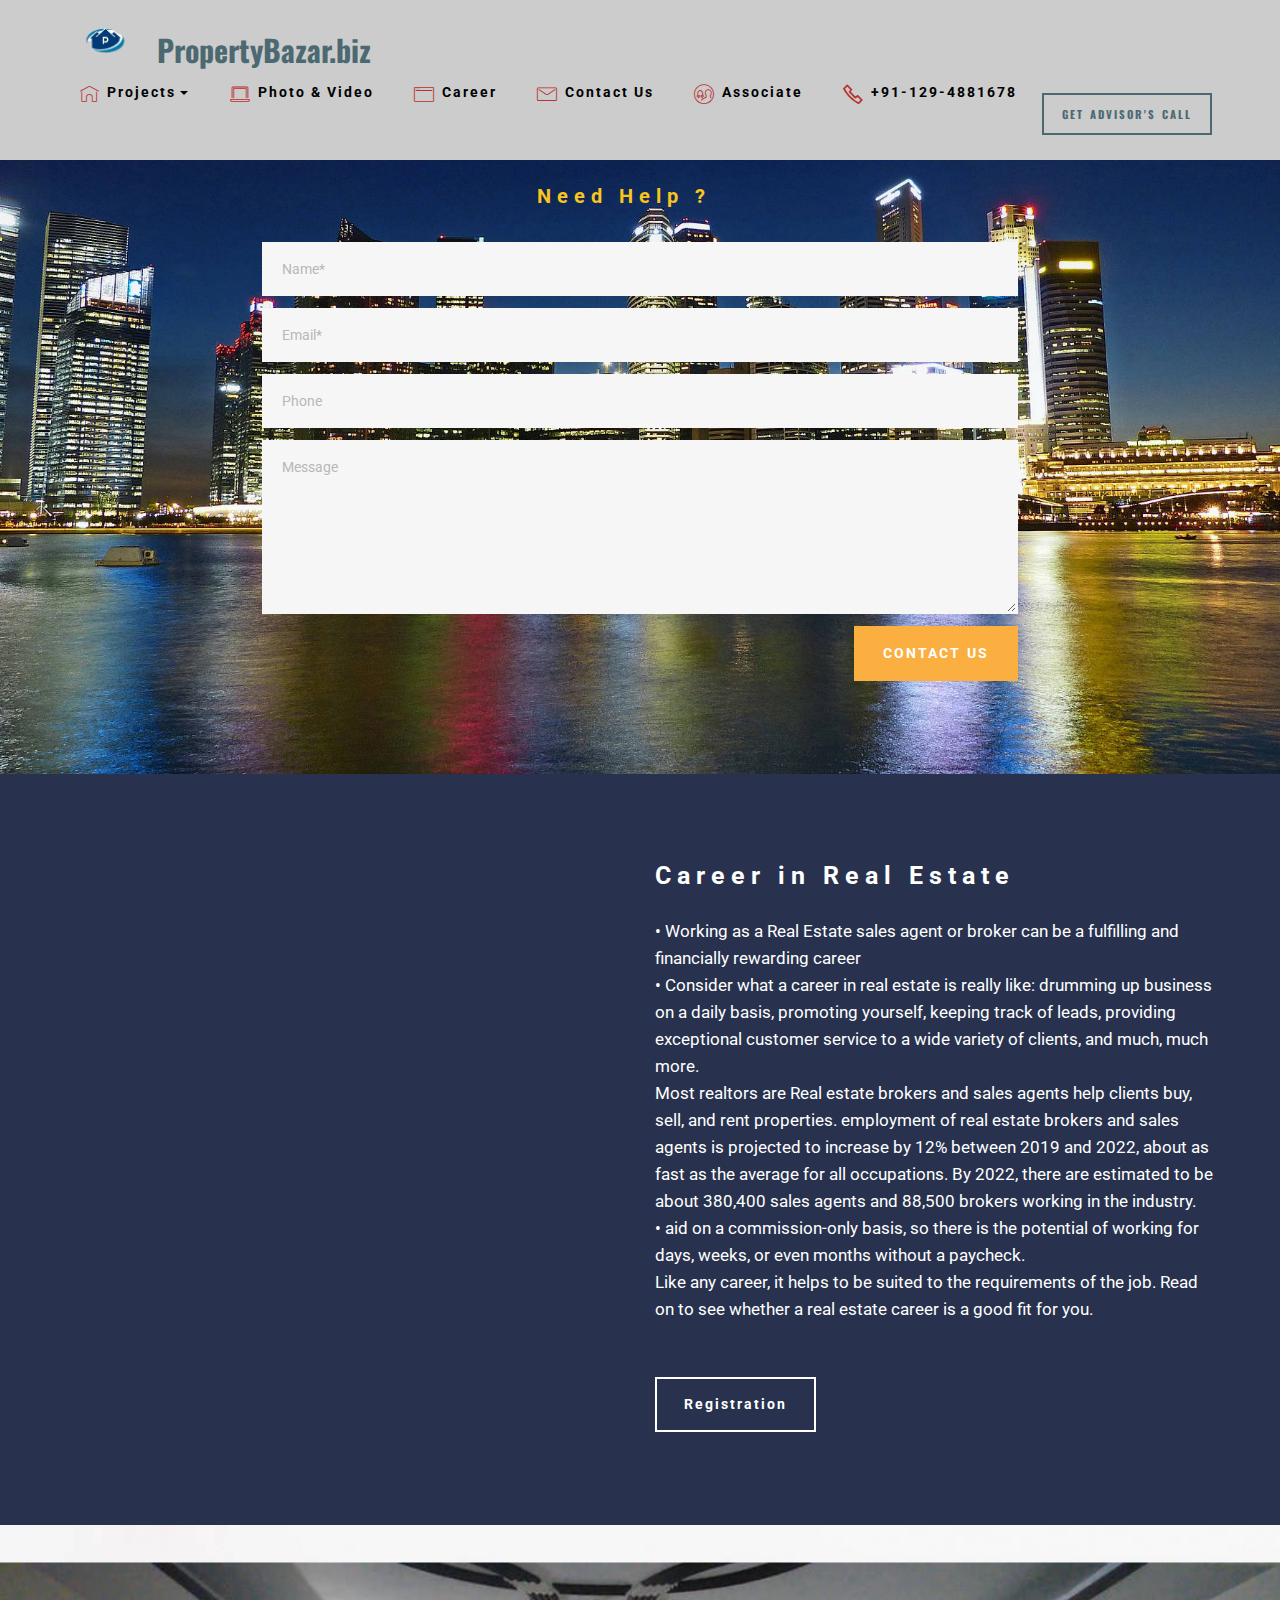
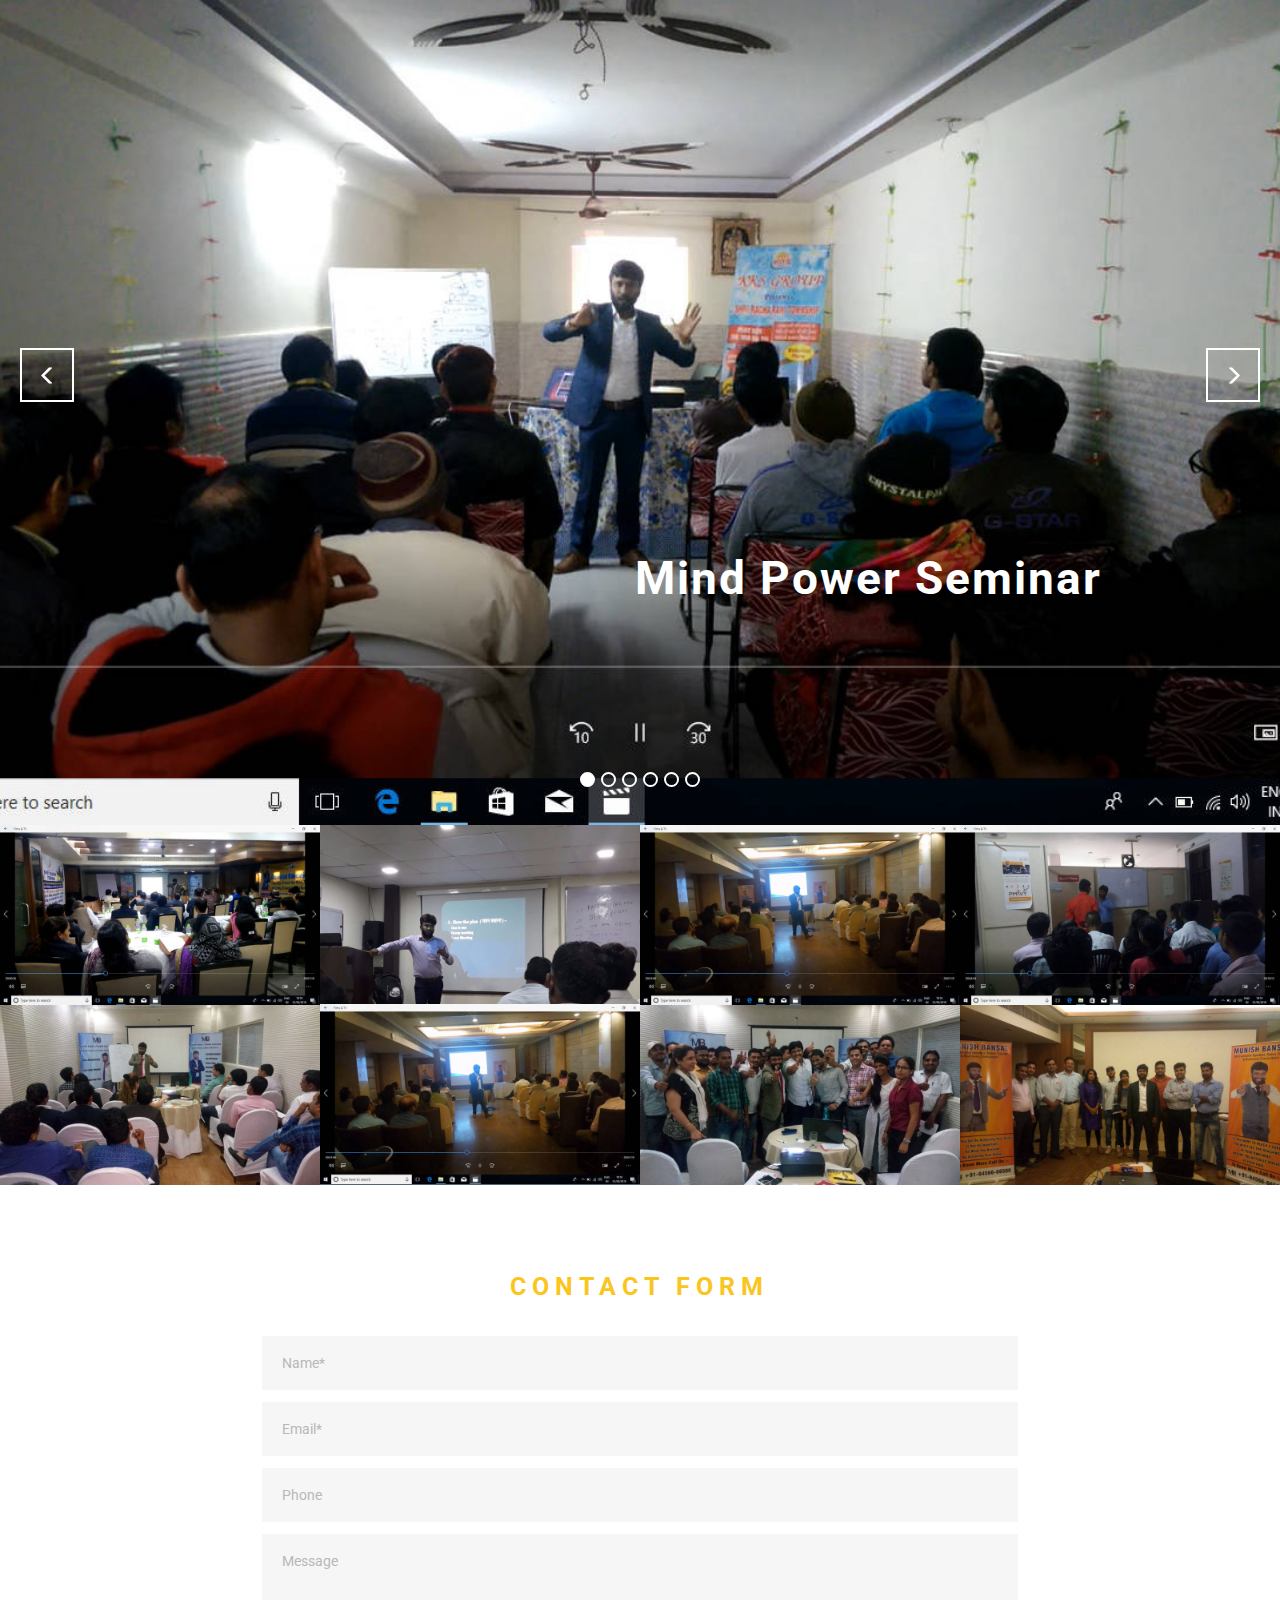
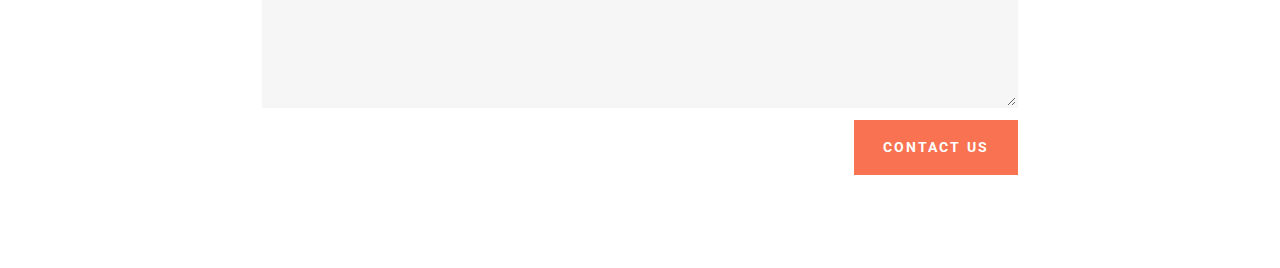
==== index.html @ c697def1 "create github pages" ====
<!DOCTYPE html>
<html >
<head>
  <!-- Site made with Mobirise Website Builder v4.9.3, https://mobirise.com -->
  <meta charset="UTF-8">
  <meta http-equiv="X-UA-Compatible" content="IE=edge">
  <meta name="generator" content="Mobirise v4.9.3, mobirise.com">
  <meta name="viewport" content="width=device-width, initial-scale=1, minimum-scale=1">
  <link rel="shortcut icon" href="assets/images/logo2-removebg-preview-163x86.png" type="image/x-icon">
  <meta name="description" content="">
  <title>Home</title>
  <link rel="stylesheet" href="assets/web/assets/mobirise-icons2/mobirise2.css">
  <link rel="stylesheet" href="assets/web/assets/mobirise-icons/mobirise-icons.css">
  <link rel="stylesheet" href="https://fonts.googleapis.com/css?family=Roboto:700,400&subset=cyrillic,latin,greek,vietnamese">
  <link rel="stylesheet" href="assets/soundcloud-plugin/style.css">
  <link rel="stylesheet" href="assets/bootstrap/css/bootstrap.min.css">
  <link rel="stylesheet" href="assets/dropdown-menu/style.css">
  <link rel="stylesheet" href="assets/mobirise/css/style.css">
  <link rel="stylesheet" href="assets/mobirise-gallery/style.css">
  <link rel="stylesheet" href="assets/mobirise-slider/style.css">
  <link rel="stylesheet" href="assets/mobirise/css/mbr-additional.css" type="text/css">
  
  
  
</head>
<body>
  <section id="dropdown-menu-2btn-2" data-rv-view="0">

    <nav class="navbar navbar-dropdown navbar-fixed-top">

        <div class="container">

            <div class="navbar-brand">
                <a href="index.html" class="navbar-logo"><img src="assets/images/logo2-removebg-preview-163x86.png" alt="Mobirise"></a>
                <a class="text-primary" href="index.html">PropertyBazar.biz</a>
            </div>

            <button class="navbar-toggler pull-xs-right hidden-md-up" type="button" data-toggle="collapse" data-target="#exCollapsingNavbar">
                <div class="hamburger-icon"></div>
            </button>

            <ul class="nav-dropdown collapse pull-xs-right navbar-toggleable-sm nav navbar-nav" id="exCollapsingNavbar"><li class="nav-item dropdown"><a class="nav-link link dropdown-toggle" data-toggle="dropdown-submenu" href="https://mobirise.com/" aria-expanded="false"><span class="mbri-home mbr-iconfont mbr-iconfont-btn" style="font-size: 19px; color: rgb(184, 49, 47);"></span>Projects</a><div class="dropdown-menu"><div class="dropdown"><a class="dropdown-item dropdown-toggle" href="https://mobirise.com/" data-toggle="dropdown-submenu" aria-expanded="false">Barsana</a><div class="dropdown-menu dropdown-submenu"><a class="dropdown-item" href="shriradharani.html"><span class="mbri-sun mbr-iconfont mbr-iconfont-btn" style="color: rgb(40, 50, 78);"></span>Shri Radha Rani Township, Barsana</a></div></div><div class="dropdown"><a class="dropdown-item dropdown-toggle" href="https://mobirise.com/" data-toggle="dropdown-submenu" aria-expanded="false">Noida</a><div class="dropdown-menu dropdown-submenu"><a class="dropdown-item" href="cyberthum.html"><span class="mbri-sun mbr-iconfont mbr-iconfont-btn"></span>Cyber Thum Noida</a></div></div><a class="dropdown-item" href="http://propertybazar.biz" aria-expanded="false">Gurugram</a><a class="dropdown-item" href="http://propertybazar.biz">Faridabad</a><a class="dropdown-item" href="http://propertybazar.biz">Greater Noida</a><a class="dropdown-item" href="http://propertybazar.biz">Yamuna Express Way</a></div></li><li class="nav-item"><a class="nav-link link" href="photovideo.html"><span class="mbri-laptop mbr-iconfont mbr-iconfont-btn" style="font-size: 20px; color: rgb(184, 49, 47);"></span>Photo &amp; Video</a></li><li class="nav-item"><a class="nav-link link" href="career.html"><span class="mbri-browse mbr-iconfont mbr-iconfont-btn" style="font-size: 20px; color: rgb(184, 49, 47);"></span>Career</a></li><li class="nav-item"><a class="nav-link link" href="contact.html"><span class="mbri-letter mbr-iconfont mbr-iconfont-btn" style="font-size: 20px; color: rgb(184, 49, 47);"></span>Contact Us</a></li><li class="nav-item"><a class="nav-link link" href="associate.html"><span class="mbri-users mbr-iconfont mbr-iconfont-btn" style="font-size: 20px; color: rgb(184, 49, 47);"></span>Associate</a></li><li class="nav-item"><a class="nav-link link" href="tel:+91-129-4881678"><span class="mobi-mbri mobi-mbri-phone mbr-iconfont mbr-iconfont-btn" style="font-size: 20px; color: rgb(184, 49, 47);"></span>+91-129-4881678</a></li><li class="nav-item"><a class="nav-link link" href="https://mobirise.com/"></a></li><li class="nav-item nav-btn"><a class="nav-link btn btn-primary-outline btn-primary" href="advisorcall.html">GET ADVISOR'S CALL</a></li></ul>

        </div>

    </nav>

</section>

<section class="engine"><a href="https://mobirise.info/g">how to build your own website for free</a></section><section class="mbr-section mbr-section--relative mbr-section--fixed-size mbr-background mbr-after-navbar" id="form1-0" data-rv-view="2" style="background-image: url(assets/images/mbr-1920x1079.jpg);">
    <div class="mbr-overlay" style="opacity: 0; background-color: rgb(40, 50, 78);"></div>
    <div class="mbr-section__container mbr-section__container--std-padding container" style="padding-top: 93px; padding-bottom: 93px;">
        <div class="row">
            <div class="col-sm-12">
                <div class="row">
                    <div class="col-sm-8 col-sm-offset-2" data-form-type="formoid">
                        <div class="mbr-header mbr-header--center mbr-header--std-padding">
                            <h2 class="mbr-header__text">&nbsp; &nbsp; &nbsp; &nbsp; &nbsp; &nbsp; &nbsp; &nbsp; &nbsp; &nbsp; &nbsp; &nbsp; &nbsp;Need Help ?</h2>
                        </div>
                        <div data-form-alert="true">
                            <div class="hide" data-form-alert-success="true">Thanks for filling out form!</div>
                        </div>
                        <form action="https://mobirise.com/" method="post" data-form-title="&amp;nbsp; &amp;nbsp; &amp;nbsp; &amp;nbsp; &amp;nbsp; &amp;nbsp; &amp;nbsp; &amp;nbsp; &amp;nbsp; &amp;nbsp; &amp;nbsp; &amp;nbsp; &amp;nbsp;Need Help ?">
                            <input type="hidden" value="ONRXd5Ai71FNR1B0/irXog2fCXaCa80ss2Cs2HQB4fxztJTORCZycMPJjZ5RffpHV3/RrDN9rwgVIMB3FbXHP7h3wY4lSE9ocF7rWNQvKTbdo/qRghzJ8PFpBx3kbPKw" data-form-email="true">
                            <div class="form-group">
                                <input type="text" class="form-control" name="name" required="" placeholder="Name*" data-form-field="Name">
                            </div>
                            <div class="form-group">
                                <input type="email" class="form-control" name="email" required="" placeholder="Email*" data-form-field="Email">
                            </div>
                            <div class="form-group">
                                <input type="tel" class="form-control" name="phone" placeholder="Phone" data-form-field="Phone">
                            </div>
                            <div class="form-group">
                                <textarea class="form-control" name="message" rows="7" placeholder="Message" data-form-field="Message"></textarea>
                            </div>
                            <div class="mbr-buttons mbr-buttons--right"><button type="submit" class="mbr-buttons__btn btn btn-lg btn-warning">CONTACT US</button></div>
                        </form>
                    </div>
                </div>
            </div>
        </div>
    </div>
</section>

<section class="mbr-section mbr-section--relative" id="msg-box4-o" data-rv-view="11" style="background-color: rgb(40, 50, 78);">
    
    <div class="mbr-section__container mbr-section__container--isolated container" style="padding-top: 93px; padding-bottom: 93px;">
        <div class="row">
            <div class="mbr-box mbr-box--fixed mbr-box--adapted">
                <div class="mbr-box__magnet mbr-box__magnet--top-right mbr-section__left col-sm-6 image-size" style="width: 50%;">
                    <figure class="mbr-figure mbr-figure--adapted mbr-figure--caption-inside-bottom mbr-figure--full-width"><iframe class="mbr-embedded-video" src="https://www.youtube.com/embed/lX0u5wd9aPk?rel=0&amp;amp;showinfo=0&amp;autoplay=0&amp;loop=0" width="1280" height="720" frameborder="0" allowfullscreen></iframe></figure>
                </div>
                <div class="mbr-box__magnet mbr-class-mbr-box__magnet--center-left col-sm-6 content-size mbr-section__right">
                    <div class="mbr-section__container mbr-section__container--middle">
                        <div class="mbr-header mbr-header--auto-align mbr-header--wysiwyg">
                            <h3 class="mbr-header__text">Career in Real Estate</h3>
                            
                        </div>
                    </div>
                    <div class="mbr-section__container mbr-section__container--middle">
                        <div class="mbr-article mbr-article--auto-align mbr-article--wysiwyg">•	Working as a Real Estate sales agent or broker can be a fulfilling and financially rewarding career<div>•	Consider what a career in real estate is really like: drumming up business on a daily basis, promoting yourself, keeping track of leads, providing exceptional customer service to a wide variety of clients, and much, much more.
</div><div>Most realtors are Real estate brokers and sales agents help clients buy, sell, and rent properties. employment of real estate brokers and sales agents is projected to increase by 12% between 2019 and 2022, about as fast as the average for all occupations. By 2022, there are estimated to be about 380,400 sales agents and 88,500 brokers working in the industry.
</div><div>•	aid on a commission-only basis, so there is the potential of working for days, weeks, or even months without a paycheck.
</div><div>
</div><div>Like any career, it helps to be suited to the requirements of the job. Read on to see whether a real estate career is a good fit for you.
</div><div><br></div></div>
                    </div>
                    <div class="mbr-section__container">
                        <div class="mbr-buttons mbr-buttons--auto-align btn-inverse"><a class="mbr-buttons__btn btn btn-lg btn-default" href="associate.html">Registration</a></div>
                    </div>
                </div>
                
            </div>
        </div>
    </div>
</section>

<section class="mbr-slider mbr-section mbr-section--no-padding carousel slide" data-ride="carousel" data-wrap="true" data-interval="5000" id="slider-q" data-rv-view="14" style="background-color: rgb(255, 255, 255);">
    <div class="mbr-section__container">
        <div>
            <ol class="carousel-indicators">
                <li data-app-prevent-settings="" data-target="#slider-q" data-slide-to="0" class="active"></li><li data-app-prevent-settings="" data-target="#slider-q" data-slide-to="1"></li><li data-app-prevent-settings="" data-target="#slider-q" data-slide-to="2"></li><li data-app-prevent-settings="" data-target="#slider-q" data-slide-to="3"></li><li data-app-prevent-settings="" data-target="#slider-q" class="" data-slide-to="4"></li><li data-app-prevent-settings="" data-target="#slider-q" data-slide-to="5"></li>
            </ol>
            <div class="carousel-inner" role="listbox">
                <div class="mbr-box mbr-section mbr-section--relative mbr-section--fixed-size mbr-section--bg-adapted item dark center mbr-section--full-height active" style="background-image: url(assets/images/2-1366x768.jpg);">
                    <div class="mbr-box__magnet mbr-box__magnet--center-right mbr-box__magnet--sm-padding">
                                            
                        <div class=" container">
                            
                            <div class="row">
                                <div class=" col-md-6 col-md-offset-5">  

                                <div class="mbr-hero">
                                    <h1 class="mbr-hero__text"><br><br><br><br><br><br><br><br><br>&nbsp; &nbsp; &nbsp;Mind Power Seminar</h1>

                                    
                                </div>
                                
                                </div>
                            </div>
                        </div>
                    </div>
                </div><div class="mbr-box mbr-section mbr-section--relative mbr-section--fixed-size mbr-section--bg-adapted item dark center mbr-section--full-height" style="background-image: url(assets/images/5-1366x768.jpg);">
                    <div class="mbr-box__magnet mbr-box__magnet--center-left mbr-box__magnet--sm-padding">
                                            
                        <div class=" container">
                            
                            <div class="row">
                                <div class=" col-md-offset-1 col-md-6">  

                                <div class="mbr-hero">
                                    <h1 class="mbr-hero__text">Investor Seminar</h1>

                                    
                                </div>
                                
                                </div>
                            </div>
                        </div>
                    </div>
                </div><div class="mbr-box mbr-section mbr-section--relative mbr-section--fixed-size mbr-section--bg-adapted item dark center mbr-section--full-height" style="background-image: url(assets/images/9-1366x768.jpg);">
                    <div class="mbr-box__magnet mbr-box__magnet--center-center mbr-box__magnet--sm-padding">
                                            
                        <div class=" container">
                            
                            <div class="row">
                                <div class=" col-md-8 col-md-offset-2">  

                                <div class="mbr-hero">
                                    <h1 class="mbr-hero__text">Career Counselling</h1>

                                    
                                </div>
                                
                                </div>
                            </div>
                        </div>
                    </div>
                </div><div class="mbr-box mbr-section mbr-section--relative mbr-section--fixed-size mbr-section--bg-adapted item dark center mbr-section--full-height" style="background-image: url(assets/images/10-1366x768.jpg);">
                    <div class="mbr-box__magnet mbr-box__magnet--center-center mbr-box__magnet--sm-padding">
                                            
                        <div class=" container">
                            
                            <div class="row">
                                <div class=" col-md-8 col-md-offset-2">  

                                <div class="mbr-hero">
                                    <h1 class="mbr-hero__text"><br><br><br><br><br><br><br><br><br>Real Estate Sales Seminar</h1>

                                    
                                </div>
                                
                                </div>
                            </div>
                        </div>
                    </div>
                </div><div class="mbr-box mbr-section mbr-section--relative mbr-section--fixed-size mbr-section--bg-adapted item dark center mbr-section--full-height" style="background-image: url(assets/images/12-1366x768.jpg);">
                    <div class="mbr-box__magnet mbr-box__magnet--center-right mbr-box__magnet--sm-padding">
                                            
                        <div class=" container">
                            
                            <div class="row">
                                <div class=" col-md-6 col-md-offset-5">  

                                <div class="mbr-hero">
                                    <h1 class="mbr-hero__text"><br><br><br><br><br><br><br><br><br>&nbsp; &nbsp; &nbsp;Sales &nbsp;Seminar</h1>

                                    
                                </div>
                                
                                </div>
                            </div>
                        </div>
                    </div>
                </div><div class="mbr-box mbr-section mbr-section--relative mbr-section--fixed-size mbr-section--bg-adapted item dark center mbr-section--full-height" style="background-image: url(assets/images/img-20180829-172709-2000x1125.jpg);">
                    <div class="mbr-box__magnet mbr-box__magnet--center-right mbr-box__magnet--sm-padding">
                                            
                        <div class=" container">
                            
                            <div class="row">
                                <div class=" col-md-6 col-md-offset-5">  

                                <div class="mbr-hero">
                                    <h1 class="mbr-hero__text"><br><br><br><br><br><br><br><br><br>&nbsp; &nbsp; &nbsp;Sales &nbsp;Technique</h1>

                                    
                                </div>
                                
                                </div>
                            </div>
                        </div>
                    </div>
                </div>
            </div>
            
            <a data-app-prevent-settings="" class="left carousel-control" role="button" data-slide="prev" href="#slider-q">
                <span class="glyphicon glyphicon-menu-left" aria-hidden="true"></span>
                <span class="sr-only">Previous</span>
            </a>
            <a data-app-prevent-settings="" class="right carousel-control" role="button" data-slide="next" href="#slider-q">
                <span class="glyphicon glyphicon-menu-right" aria-hidden="true"></span>
                <span class="sr-only">Next</span>
            </a>
        </div>
    </div>
</section>

<section class="mbr-gallery mbr-section mbr-section--no-padding" id="gallery1-r" data-rv-view="35" style="background-color: rgb(76, 105, 114);">
    <!-- Gallery -->
    <div class=" mbr-gallery-layout-default">
        <div>
            <div class="row mbr-gallery-row no-gutter">

                <div class="col-lg-3 col-md-4 col-sm-6 col-xs-12 mbr-gallery-item">

                     

                    <a href="#lb-gallery1-r" data-slide-to="0" data-toggle="modal">
                        <img src="assets/images/5-1366x768-800x450.jpg" alt="" title="">
                        <span class="icon glyphicon glyphicon-zoom-in"></span>
                    </a>
                </div><div class="col-lg-3 col-md-4 col-sm-6 col-xs-12 mbr-gallery-item">

                     

                    <a href="#lb-gallery1-r" data-slide-to="1" data-toggle="modal">
                        <img src="assets/images/20180809-194655-2000x1500-800x448.jpeg" alt="" title="">
                        <span class="icon glyphicon glyphicon-zoom-in"></span>
                    </a>
                </div><div class="col-lg-3 col-md-4 col-sm-6 col-xs-12 mbr-gallery-item">

                     

                    <a href="#lb-gallery1-r" data-slide-to="2" data-toggle="modal">
                        <img src="assets/images/10-1366x768-800x450.jpg" alt="" title="">
                        <span class="icon glyphicon glyphicon-zoom-in"></span>
                    </a>
                </div><div class="col-lg-3 col-md-4 col-sm-6 col-xs-12 mbr-gallery-item">

                     

                    <a href="#lb-gallery1-r" data-slide-to="3" data-toggle="modal">
                        <img src="assets/images/89-1366x768-800x450.jpg" alt="" title="">
                        <span class="icon glyphicon glyphicon-zoom-in"></span>
                    </a>
                </div><div class="col-lg-3 col-md-4 col-sm-6 col-xs-12 mbr-gallery-item">

                     

                    <a href="#lb-gallery1-r" data-slide-to="4" data-toggle="modal">
                        <img src="assets/images/10-1366x768-800x450.jpg" alt="" title="">
                        <span class="icon glyphicon glyphicon-zoom-in"></span>
                    </a>
                </div><div class="col-lg-3 col-md-4 col-sm-6 col-xs-12 mbr-gallery-item">

                     

                    <a href="#lb-gallery1-r" data-slide-to="5" data-toggle="modal">
                        <img src="assets/images/img-20180829-193106-2000x1125-800x450.jpg" alt="" title="">
                        <span class="icon glyphicon glyphicon-zoom-in"></span>
                    </a>
                </div><div class="col-lg-3 col-md-4 col-sm-6 col-xs-12 mbr-gallery-item">

                     

                    <a href="#lb-gallery1-r" data-slide-to="6" data-toggle="modal">
                        <img src="assets/images/img-20180829-203110-2000x1125-800x450.jpg" alt="" title="">
                        <span class="icon glyphicon glyphicon-zoom-in"></span>
                    </a>
                </div><div class="col-lg-3 col-md-4 col-sm-6 col-xs-12 mbr-gallery-item">

                     

                    <a href="#lb-gallery1-r" data-slide-to="7" data-toggle="modal">
                        <img src="assets/images/img-20180801-205032-2000x1125-800x450.jpg" alt="" title="">
                        <span class="icon glyphicon glyphicon-zoom-in"></span>
                    </a>
                </div>
            </div>
        </div>
        <div class="clearfix"></div>
    </div>

    <!-- Lightbox -->
    <div data-app-prevent-settings="" class="mbr-slider modal fade carousel slide" tabindex="-1" data-keyboard="true" data-interval="false" id="lb-gallery1-r">
        <div class="modal-dialog">
            <div class="modal-content">
                <div class="modal-body">
                    <ol class="carousel-indicators">
                        <li data-app-prevent-settings="" data-target="#lb-gallery1-r" data-slide-to="0"></li><li data-app-prevent-settings="" data-target="#lb-gallery1-r" data-slide-to="1"></li><li data-app-prevent-settings="" data-target="#lb-gallery1-r" data-slide-to="2"></li><li data-app-prevent-settings="" data-target="#lb-gallery1-r" data-slide-to="3"></li><li data-app-prevent-settings="" data-target="#lb-gallery1-r" data-slide-to="4"></li><li data-app-prevent-settings="" data-target="#lb-gallery1-r" class=" active" data-slide-to="5"></li><li data-app-prevent-settings="" data-target="#lb-gallery1-r" data-slide-to="6"></li><li data-app-prevent-settings="" data-target="#lb-gallery1-r" data-slide-to="7"></li>
                    </ol>
                    <div class="carousel-inner">
                        <div class="item">
                            <img src="assets/images/5-1366x768.jpg" alt="" title="">
                        </div><div class="item">
                            <img src="assets/images/20180809-194655-2000x1500.jpeg" alt="" title="">
                        </div><div class="item">
                            <img src="assets/images/10-1366x768.jpg" alt="" title="">
                        </div><div class="item">
                            <img src="assets/images/89-1366x768.jpg" alt="" title="">
                        </div><div class="item">
                            <img src="assets/images/10-1366x768.jpg" alt="" title="">
                        </div><div class="item active">
                            <img src="assets/images/img-20180829-193106-2000x1125.jpg" alt="" title="">
                        </div><div class="item">
                            <img src="assets/images/img-20180829-203110-2000x1125.jpg" alt="" title="">
                        </div><div class="item">
                            <img src="assets/images/img-20180801-205032-2000x1125.jpg" alt="" title="">
                        </div>
                    </div>
                    <a class="left carousel-control" role="button" data-slide="prev" href="#lb-gallery1-r">
                        <span class="glyphicon glyphicon-menu-left" aria-hidden="true"></span>
                        <span class="sr-only">Previous</span>
                    </a>
                    <a class="right carousel-control" role="button" data-slide="next" href="#lb-gallery1-r">
                        <span class="glyphicon glyphicon-menu-right" aria-hidden="true"></span>
                        <span class="sr-only">Next</span>
                    </a>

                    <a class="close" href="#" role="button" data-dismiss="modal">
                        <span class="glyphicon glyphicon-remove" aria-hidden="true"></span>
                        <span class="sr-only">Close</span>
                    </a>
                </div>
            </div>
        </div>
    </div>
</section>

<section class="mbr-section mbr-section--relative mbr-section--fixed-size mbr-parallax-background" id="form1-t" data-rv-view="70" style="background-image: url(assets/images/mbr-1-1920x1280.jpg);">
    
    <div class="mbr-section__container mbr-section__container--std-padding container" style="padding-top: 93px; padding-bottom: 93px;">
        <div class="row">
            <div class="col-sm-12">
                <div class="row">
                    <div class="col-sm-8 col-sm-offset-2" data-form-type="formoid">
                        <div class="mbr-header mbr-header--center mbr-header--std-padding">
                            <h2 class="mbr-header__text">CONTACT FORM</h2>
                        </div>
                        <div data-form-alert="true">
                            <div class="hide" data-form-alert-success="true">Thanks for filling out form!</div>
                        </div>
                        <form action="https://mobirise.com/" method="post" data-form-title="CONTACT FORM">
                            <input type="hidden" value="QSBTypxPuzn4u8Z0MXX0nZnZS7AqAltD04Vmh3+7r55AiGhINEjna6Wcy+zicg1Fv0C0qXpAjaWcHlj2TwAmKTvrUnPrr9GeSkFNgJFMIIbUz5vrbWmclb4WSVLcC5/p" data-form-email="true">
                            <div class="form-group">
                                <input type="text" class="form-control" name="name" required="" placeholder="Name*" data-form-field="Name">
                            </div>
                            <div class="form-group">
                                <input type="email" class="form-control" name="email" required="" placeholder="Email*" data-form-field="Email">
                            </div>
                            <div class="form-group">
                                <input type="tel" class="form-control" name="phone" placeholder="Phone" data-form-field="Phone">
                            </div>
                            <div class="form-group">
                                <textarea class="form-control" name="message" rows="7" placeholder="Message" data-form-field="Message"></textarea>
                            </div>
                            <div class="mbr-buttons mbr-buttons--right"><button type="submit" class="mbr-buttons__btn btn btn-lg btn-danger">CONTACT US</button></div>
                        </form>
                    </div>
                </div>
            </div>
        </div>
    </div>
</section>


  <script src="assets/web/assets/jquery/jquery.min.js"></script>
  <script src="assets/bootstrap/js/bootstrap.min.js"></script>
  <script src="assets/smooth-scroll/smooth-scroll.js"></script>
  <script src="assets/bootstrap-carousel-swipe/bootstrap-carousel-swipe.js"></script>
  <script src="assets/masonry/masonry.pkgd.min.js"></script>
  <script src="assets/imagesloaded/imagesloaded.pkgd.min.js"></script>
  <script src="assets/jarallax/jarallax.js"></script>
  <!--[if lte IE 9]>
    <script src="assets/jquery-placeholder/jquery.placeholder.min.js"></script>
  <![endif]-->
  <script src="assets/dropdown-menu/script.js"></script>
  <script src="assets/mobirise/js/script.js"></script>
  <script src="assets/mobirise-gallery/script.js"></script>
  <script src="assets/formoid/formoid.min.js"></script>
  
  
</body>
</html>
---- assets/web/assets/mobirise-icons2/mobirise2.css ----
@font-face {
  font-family: 'Moririse2';
  src:  url('mobirise2.eot?f2bix4');
  src:  url('mobirise2.eot?f2bix4#iefix') format('embedded-opentype'),
    url('mobirise2.ttf?f2bix4') format('truetype'),
    url('mobirise2.woff?f2bix4') format('woff'),
    url('mobirise2.svg?f2bix4#mobirise2') format('svg');
  font-weight: normal;
  font-style: normal;
}

[class^="mobi-"], [class*=" mobi-"] {
  /* use !important to prevent issues with browser extensions that change fonts */
  font-family: 'Moririse2' !important;
  speak: none;
  font-style: normal;
  font-weight: normal;
  font-variant: normal;
  text-transform: none;
  line-height: 1;

  /* Better Font Rendering =========== */
  -webkit-font-smoothing: antialiased;
  -moz-osx-font-smoothing: grayscale;
}

.mobi-mbri-add-submenu:before {
  content: "\e900";
}
.mobi-mbri-alert:before {
  content: "\e901";
}
.mobi-mbri-align-center:before {
  content: "\e902";
}
.mobi-mbri-align-justify:before {
  content: "\e903";
}
.mobi-mbri-align-left:before {
  content: "\e904";
}
.mobi-mbri-align-right:before {
  content: "\e905";
}
.mobi-mbri-android:before {
  content: "\e906";
}
.mobi-mbri-apple:before {
  content: "\e907";
}
.mobi-mbri-arrow-down:before {
  content: "\e908";
}
.mobi-mbri-arrow-next:before {
  content: "\e909";
}
.mobi-mbri-arrow-prev:before {
  content: "\e90a";
}
.mobi-mbri-arrow-up:before {
  content: "\e90b";
}
.mobi-mbri-bold:before {
  content: "\e90c";
}
.mobi-mbri-bookmark:before {
  content: "\e90d";
}
.mobi-mbri-bootstrap:before {
  content: "\e90e";
}
.mobi-mbri-briefcase:before {
  content: "\e90f";
}
.mobi-mbri-browse:before {
  content: "\e910";
}
.mobi-mbri-bulleted-list:before {
  content: "\e911";
}
.mobi-mbri-calendar:before {
  content: "\e912";
}
.mobi-mbri-camera:before {
  content: "\e913";
}
.mobi-mbri-cart-add:before {
  content: "\e914";
}
.mobi-mbri-cart-full:before {
  content: "\e915";
}
.mobi-mbri-cash:before {
  content: "\e916";
}
.mobi-mbri-change-style:before {
  content: "\e917";
}
.mobi-mbri-chat:before {
  content: "\e918";
}
.mobi-mbri-clock:before {
  content: "\e919";
}
.mobi-mbri-close:before {
  content: "\e91a";
}
.mobi-mbri-cloud:before {
  content: "\e91b";
}
.mobi-mbri-code:before {
  content: "\e91c";
}
.mobi-mbri-contact-form:before {
  content: "\e91d";
}
.mobi-mbri-credit-card:before {
  content: "\e91e";
}
.mobi-mbri-cursor-click:before {
  content: "\e91f";
}
.mobi-mbri-cust-feedback:before {
  content: "\e920";
}
.mobi-mbri-database:before {
  content: "\e921";
}
.mobi-mbri-delivery:before {
  content: "\e922";
}
.mobi-mbri-desktop:before {
  content: "\e923";
}
.mobi-mbri-devices:before {
  content: "\e924";
}
.mobi-mbri-down:before {
  content: "\e925";
}
.mobi-mbri-download-2:before {
  content: "\e926";
}
.mobi-mbri-download:before {
  content: "\e927";
}
.mobi-mbri-drag-n-drop-2:before {
  content: "\e928";
}
.mobi-mbri-drag-n-drop:before {
  content: "\e929";
}
.mobi-mbri-edit-2:before {
  content: "\e92a";
}
.mobi-mbri-edit:before {
  content: "\e92b";
}
.mobi-mbri-error:before {
  content: "\e92c";
}
.mobi-mbri-extension:before {
  content: "\e92d";
}
.mobi-mbri-features:before {
  content: "\e92e";
}
.mobi-mbri-file:before {
  content: "\e92f";
}
.mobi-mbri-flag:before {
  content: "\e930";
}
.mobi-mbri-folder:before {
  content: "\e931";
}
.mobi-mbri-gift:before {
  content: "\e932";
}
.mobi-mbri-github:before {
  content: "\e933";
}
.mobi-mbri-globe-2:before {
  content: "\e934";
}
.mobi-mbri-globe:before {
  content: "\e935";
}
.mobi-mbri-growing-chart:before {
  content: "\e936";
}
.mobi-mbri-hearth:before {
  content: "\e937";
}
.mobi-mbri-help:before {
  content: "\e938";
}
.mobi-mbri-home:before {
  content: "\e939";
}
.mobi-mbri-hot-cup:before {
  content: "\e93a";
}
.mobi-mbri-idea:before {
  content: "\e93b";
}
.mobi-mbri-image-gallery:before {
  content: "\e93c";
}
.mobi-mbri-image-slider:before {
  content: "\e93d";
}
.mobi-mbri-info:before {
  content: "\e93e";
}
.mobi-mbri-italic:before {
  content: "\e93f";
}
.mobi-mbri-key:before {
  content: "\e940";
}
.mobi-mbri-laptop:before {
  content: "\e941";
}
.mobi-mbri-layers:before {
  content: "\e942";
}
.mobi-mbri-left-right:before {
  content: "\e943";
}
.mobi-mbri-left:before {
  content: "\e944";
}
.mobi-mbri-letter:before {
  content: "\e945";
}
.mobi-mbri-like:before {
  content: "\e946";
}
.mobi-mbri-link:before {
  content: "\e947";
}
.mobi-mbri-lock:before {
  content: "\e948";
}
.mobi-mbri-login:before {
  content: "\e949";
}
.mobi-mbri-logout:before {
  content: "\e94a";
}
.mobi-mbri-magic-stick:before {
  content: "\e94b";
}
.mobi-mbri-map-pin:before {
  content: "\e94c";
}
.mobi-mbri-menu:before {
  content: "\e94d";
}
.mobi-mbri-mobile-2:before {
  content: "\e94e";
}
.mobi-mbri-mobile-horizontal:before {
  content: "\e94f";
}
.mobi-mbri-mobile:before {
  content: "\e950";
}
.mobi-mbri-mobirise:before {
  content: "\e951";
}
.mobi-mbri-more-horizontal:before {
  content: "\e952";
}
.mobi-mbri-more-vertical:before {
  content: "\e953";
}
.mobi-mbri-music:before {
  content: "\e954";
}
.mobi-mbri-new-file:before {
  content: "\e955";
}
.mobi-mbri-numbered-list:before {
  content: "\e956";
}
.mobi-mbri-opened-folder:before {
  content: "\e957";
}
.mobi-mbri-pages:before {
  content: "\e958";
}
.mobi-mbri-paper-plane:before {
  content: "\e959";
}
.mobi-mbri-paperclip:before {
  content: "\e95a";
}
.mobi-mbri-phone:before {
  content: "\e95b";
}
.mobi-mbri-photo:before {
  content: "\e95c";
}
.mobi-mbri-photos:before {
  content: "\e95d";
}
.mobi-mbri-pin:before {
  content: "\e95e";
}
.mobi-mbri-play:before {
  content: "\e95f";
}
.mobi-mbri-plus:before {
  content: "\e960";
}
.mobi-mbri-preview:before {
  content: "\e961";
}
.mobi-mbri-print:before {
  content: "\e962";
}
.mobi-mbri-protect:before {
  content: "\e963";
}
.mobi-mbri-question:before {
  content: "\e964";
}
.mobi-mbri-quote-left:before {
  content: "\e965";
}
.mobi-mbri-quote-right:before {
  content: "\e966";
}
.mobi-mbri-redo:before {
  content: "\e967";
}
.mobi-mbri-refresh:before {
  content: "\e968";
}
.mobi-mbri-responsive-2:before {
  content: "\e969";
}
.mobi-mbri-responsive:before {
  content: "\e96a";
}
.mobi-mbri-right:before {
  content: "\e96b";
}
.mobi-mbri-rocket:before {
  content: "\e96c";
}
.mobi-mbri-sad-face:before {
  content: "\e96d";
}
.mobi-mbri-sale:before {
  content: "\e96e";
}
.mobi-mbri-save:before {
  content: "\e96f";
}
.mobi-mbri-search:before {
  content: "\e970";
}
.mobi-mbri-setting-2:before {
  content: "\e971";
}
.mobi-mbri-setting-3:before {
  content: "\e972";
}
.mobi-mbri-setting:before {
  content: "\e973";
}
.mobi-mbri-share:before {
  content: "\e974";
}
.mobi-mbri-shopping-bag:before {
  content: "\e975";
}
.mobi-mbri-shopping-basket:before {
  content: "\e976";
}
.mobi-mbri-shopping-cart:before {
  content: "\e977";
}
.mobi-mbri-sites:before {
  content: "\e978";
}
.mobi-mbri-smile-face:before {
  content: "\e979";
}
.mobi-mbri-speed:before {
  content: "\e97a";
}
.mobi-mbri-star:before {
  content: "\e97b";
}
.mobi-mbri-success:before {
  content: "\e97c";
}
.mobi-mbri-sun:before {
  content: "\e97d";
}
.mobi-mbri-sun2:before {
  content: "\e97e";
}
.mobi-mbri-tablet-vertical:before {
  content: "\e97f";
}
.mobi-mbri-tablet:before {
  content: "\e980";
}
.mobi-mbri-target:before {
  content: "\e981";
}
.mobi-mbri-timer:before {
  content: "\e982";
}
.mobi-mbri-to-ftp:before {
  content: "\e983";
}
.mobi-mbri-to-local-drive:before {
  content: "\e984";
}
.mobi-mbri-touch-swipe:before {
  content: "\e985";
}
.mobi-mbri-touch:before {
  content: "\e986";
}
.mobi-mbri-trash:before {
  content: "\e987";
}
.mobi-mbri-underline:before {
  content: "\e988";
}
.mobi-mbri-undo:before {
  content: "\e989";
}
.mobi-mbri-unlink:before {
  content: "\e98a";
}
.mobi-mbri-unlock:before {
  content: "\e98b";
}
.mobi-mbri-up-down:before {
  content: "\e98c";
}
.mobi-mbri-up:before {
  content: "\e98d";
}
.mobi-mbri-update:before {
  content: "\e98e";
}
.mobi-mbri-upload-2:before {
  content: "\e98f";
}
.mobi-mbri-upload:before {
  content: "\e990";
}
.mobi-mbri-user-2:before {
  content: "\e991";
}
.mobi-mbri-user:before {
  content: "\e992";
}
.mobi-mbri-users:before {
  content: "\e993";
}
.mobi-mbri-video-play:before {
  content: "\e994";
}
.mobi-mbri-video:before {
  content: "\e995";
}
.mobi-mbri-watch:before {
  content: "\e996";
}
.mobi-mbri-website-theme-2:before {
  content: "\e997";
}
.mobi-mbri-website-theme:before {
  content: "\e998";
}
.mobi-mbri-wifi:before {
  content: "\e999";
}
.mobi-mbri-windows:before {
  content: "\e99a";
}
.mobi-mbri-zoom-in:before {
  content: "\e99b";
}
.mobi-mbri-zoom-out:before {
  content: "\e99c";
}
---- assets/web/assets/mobirise-icons/mobirise-icons.css ----
@font-face {
  font-family: 'MobiriseIcons';
  src:  url('mobirise-icons.eot?spat4u');
  src:  url('mobirise-icons.eot?spat4u#iefix') format('embedded-opentype'),
    url('mobirise-icons.ttf?spat4u') format('truetype'),
    url('mobirise-icons.woff?spat4u') format('woff'),
    url('mobirise-icons.svg?spat4u#MobiriseIcons') format('svg');
  font-weight: normal;
  font-style: normal;
}

[class^="mbri-"], [class*=" mbri-"] {
  /* use !important to prevent issues with browser extensions that change fonts */
  font-family: MobiriseIcons !important;
  speak: none;
  font-style: normal;
  font-weight: normal;
  font-variant: normal;
  text-transform: none;
  line-height: 1;

  /* Better Font Rendering =========== */
  -webkit-font-smoothing: antialiased;
  -moz-osx-font-smoothing: grayscale;
}

.mbri-add-submenu:before {
  content: "\e900";
}
.mbri-alert:before {
  content: "\e901";
}
.mbri-align-center:before {
  content: "\e902";
}
.mbri-align-justify:before {
  content: "\e903";
}
.mbri-align-left:before {
  content: "\e904";
}
.mbri-align-right:before {
  content: "\e905";
}
.mbri-android:before {
  content: "\e906";
}
.mbri-apple:before {
  content: "\e907";
}
.mbri-arrow-down:before {
  content: "\e908";
}
.mbri-arrow-next:before {
  content: "\e909";
}
.mbri-arrow-prev:before {
  content: "\e90a";
}
.mbri-arrow-up:before {
  content: "\e90b";
}
.mbri-bold:before {
  content: "\e90c";
}
.mbri-bookmark:before {
  content: "\e90d";
}
.mbri-bootstrap:before {
  content: "\e90e";
}
.mbri-briefcase:before {
  content: "\e90f";
}
.mbri-browse:before {
  content: "\e910";
}
.mbri-bulleted-list:before {
  content: "\e911";
}
.mbri-calendar:before {
  content: "\e912";
}
.mbri-camera:before {
  content: "\e913";
}
.mbri-cart-add:before {
  content: "\e914";
}
.mbri-cart-full:before {
  content: "\e915";
}
.mbri-cash:before {
  content: "\e916";
}
.mbri-change-style:before {
  content: "\e917";
}
.mbri-chat:before {
  content: "\e918";
}
.mbri-clock:before {
  content: "\e919";
}
.mbri-close:before {
  content: "\e91a";
}
.mbri-cloud:before {
  content: "\e91b";
}
.mbri-code:before {
  content: "\e91c";
}
.mbri-contact-form:before {
  content: "\e91d";
}
.mbri-credit-card:before {
  content: "\e91e";
}
.mbri-cursor-click:before {
  content: "\e91f";
}
.mbri-cust-feedback:before {
  content: "\e920";
}
.mbri-database:before {
  content: "\e921";
}
.mbri-delivery:before {
  content: "\e922";
}
.mbri-desktop:before {
  content: "\e923";
}
.mbri-devices:before {
  content: "\e924";
}
.mbri-down:before {
  content: "\e925";
}
.mbri-download:before {
  content: "\e989";
}
.mbri-drag-n-drop:before {
  content: "\e927";
}
.mbri-drag-n-drop2:before {
  content: "\e928";
}
.mbri-edit:before {
  content: "\e929";
}
.mbri-edit2:before {
  content: "\e92a";
}
.mbri-error:before {
  content: "\e92b";
}
.mbri-extension:before {
  content: "\e92c";
}
.mbri-features:before {
  content: "\e92d";
}
.mbri-file:before {
  content: "\e92e";
}
.mbri-flag:before {
  content: "\e92f";
}
.mbri-folder:before {
  content: "\e930";
}
.mbri-gift:before {
  content: "\e931";
}
.mbri-github:before {
  content: "\e932";
}
.mbri-globe:before {
  content: "\e933";
}
.mbri-globe-2:before {
  content: "\e934";
}
.mbri-growing-chart:before {
  content: "\e935";
}
.mbri-hearth:before {
  content: "\e936";
}
.mbri-help:before {
  content: "\e937";
}
.mbri-home:before {
  content: "\e938";
}
.mbri-hot-cup:before {
  content: "\e939";
}
.mbri-idea:before {
  content: "\e93a";
}
.mbri-image-gallery:before {
  content: "\e93b";
}
.mbri-image-slider:before {
  content: "\e93c";
}
.mbri-info:before {
  content: "\e93d";
}
.mbri-italic:before {
  content: "\e93e";
}
.mbri-key:before {
  content: "\e93f";
}
.mbri-laptop:before {
  content: "\e940";
}
.mbri-layers:before {
  content: "\e941";
}
.mbri-left-right:before {
  content: "\e942";
}
.mbri-left:before {
  content: "\e943";
}
.mbri-letter:before {
  content: "\e944";
}
.mbri-like:before {
  content: "\e945";
}
.mbri-link:before {
  content: "\e946";
}
.mbri-lock:before {
  content: "\e947";
}
.mbri-login:before {
  content: "\e948";
}
.mbri-logout:before {
  content: "\e949";
}
.mbri-magic-stick:before {
  content: "\e94a";
}
.mbri-map-pin:before {
  content: "\e94b";
}
.mbri-menu:before {
  content: "\e94c";
}
.mbri-mobile:before {
  content: "\e94d";
}
.mbri-mobile2:before {
  content: "\e94e";
}
.mbri-mobirise:before {
  content: "\e94f";
}
.mbri-more-horizontal:before {
  content: "\e950";
}
.mbri-more-vertical:before {
  content: "\e951";
}
.mbri-music:before {
  content: "\e952";
}
.mbri-new-file:before {
  content: "\e953";
}
.mbri-numbered-list:before {
  content: "\e954";
}
.mbri-opened-folder:before {
  content: "\e955";
}
.mbri-pages:before {
  content: "\e956";
}
.mbri-paper-plane:before {
  content: "\e957";
}
.mbri-paperclip:before {
  content: "\e958";
}
.mbri-photo:before {
  content: "\e959";
}
.mbri-photos:before {
  content: "\e95a";
}
.mbri-pin:before {
  content: "\e95b";
}
.mbri-play:before {
  content: "\e95c";
}
.mbri-plus:before {
  content: "\e95d";
}
.mbri-preview:before {
  content: "\e95e";
}
.mbri-print:before {
  content: "\e95f";
}
.mbri-protect:before {
  content: "\e960";
}
.mbri-question:before {
  content: "\e961";
}
.mbri-quote-left:before {
  content: "\e962";
}
.mbri-quote-right:before {
  content: "\e963";
}
.mbri-refresh:before {
  content: "\e964";
}
.mbri-responsive:before {
  content: "\e965";
}
.mbri-right:before {
  content: "\e966";
}
.mbri-rocket:before {
  content: "\e967";
}
.mbri-sad-face:before {
  content: "\e968";
}
.mbri-sale:before {
  content: "\e969";
}
.mbri-save:before {
  content: "\e96a";
}
.mbri-search:before {
  content: "\e96b";
}
.mbri-setting:before {
  content: "\e96c";
}
.mbri-setting2:before {
  content: "\e96d";
}
.mbri-setting3:before {
  content: "\e96e";
}
.mbri-share:before {
  content: "\e96f";
}
.mbri-shopping-bag:before {
  content: "\e970";
}
.mbri-shopping-basket:before {
  content: "\e971";
}
.mbri-shopping-cart:before {
  content: "\e972";
}
.mbri-sites:before {
  content: "\e973";
}
.mbri-smile-face:before {
  content: "\e974";
}
.mbri-speed:before {
  content: "\e975";
}
.mbri-star:before {
  content: "\e976";
}
.mbri-success:before {
  content: "\e977";
}
.mbri-sun:before {
  content: "\e978";
}
.mbri-sun2:before {
  content: "\e979";
}
.mbri-tablet:before {
  content: "\e97a";
}
.mbri-tablet-vertical:before {
  content: "\e97b";
}
.mbri-target:before {
  content: "\e97c";
}
.mbri-timer:before {
  content: "\e97d";
}
.mbri-to-ftp:before {
  content: "\e97e";
}
.mbri-to-local-drive:before {
  content: "\e97f";
}
.mbri-touch-swipe:before {
  content: "\e980";
}
.mbri-touch:before {
  content: "\e981";
}
.mbri-trash:before {
  content: "\e982";
}
.mbri-underline:before {
  content: "\e983";
}
.mbri-unlink:before {
  content: "\e984";
}
.mbri-unlock:before {
  content: "\e985";
}
.mbri-up-down:before {
  content: "\e986";
}
.mbri-up:before {
  content: "\e987";
}
.mbri-update:before {
  content: "\e988";
}
.mbri-upload:before {
 content: "\e926"; 
}
.mbri-user:before {
  content: "\e98a";
}
.mbri-user2:before {
  content: "\e98b";
}
.mbri-users:before {
  content: "\e98c";
}
.mbri-video:before {
  content: "\e98d";
}
.mbri-video-play:before {
  content: "\e98e";
}
.mbri-watch:before {
  content: "\e98f";
}
.mbri-website-theme:before {
  content: "\e990";
}
.mbri-wifi:before {
  content: "\e991";
}
.mbri-windows:before {
  content: "\e992";
}
.mbri-zoom-out:before {
  content: "\e993";
}
.mbri-redo:before {
  content: "\e994";
}
.mbri-undo:before {
  content: "\e995";
}
---- assets/soundcloud-plugin/style.css ----
.addons-container {
  position: relative;
  margin-left: auto;
  margin-right: auto;
  padding-right: 15px;
  padding-left: 15px; }
  @media (min-width: 576px) {
    .addons-container {
      padding-right: 15px;
      padding-left: 15px; } }
  @media (min-width: 768px) {
    .addons-container {
      padding-right: 15px;
      padding-left: 15px; } }
  @media (min-width: 992px) {
    .addons-container {
      padding-right: 15px;
      padding-left: 15px; } }
  @media (min-width: 1200px) {
    .addons-container {
      padding-right: 15px;
      padding-left: 15px; } }
  @media (min-width: 576px) {
    .addons-container {
      width: 540px;
      max-width: 100%; } }
  @media (min-width: 768px) {
    .addons-container {
      width: 720px;
      max-width: 100%; } }
  @media (min-width: 992px) {
    .addons-container {
      width: 960px;
      max-width: 100%; } }
  @media (min-width: 1200px) {
    .addons-container {
      width: 1140px;
      max-width: 100%; } }

.addons-container-inner{
    position: relative;
    width: 100%;
    min-height: 1px;
    padding-right: 15px;
    padding-left: 15px;
}
@media (min-width: 567px) {
    .addons-container-inner{
        -ms-flex: 0 0 66.666667%;
        flex: 0 0 66.666667%;
        max-width: 66.666667%;
    }
}
.addons-row{
    display: flex;
    justify-content:center;
}
---- assets/dropdown-menu/style.css ----
.navbar-dropdown .dropup,.navbar-dropdown .dropdown{position:relative}.navbar-dropdown .dropdown-toggle::after{display:inline-block;width:0;height:0;margin-right:.25rem;margin-left:.25rem;vertical-align:middle;content:"";border-top:0.3em solid;border-right:0.3em solid transparent;border-left:0.3em solid transparent}.navbar-dropdown .dropdown-toggle:focus{outline:0}.navbar-dropdown .dropup .dropdown-toggle::after{border-top:0;border-bottom:0.3em solid}.navbar-dropdown .dropdown-menu{position:absolute;top:100%;left:0;z-index:1000;display:none;float:left;min-width:160px;padding:5px 0;margin:2px 0 0;font-size:1rem;color:#373a3c;text-align:left;list-style:none;background-color:#fff;background-clip:padding-box;border:1px solid rgba(0,0,0,0.15);border-radius:0.25rem}.navbar-dropdown .dropdown-divider{height:1px;margin:0.5rem 0;overflow:hidden;background-color:#e5e5e5}.navbar-dropdown .dropdown-item{display:block;width:100%;padding:3px 20px;clear:both;font-weight:normal;line-height:1.5;color:#373a3c;text-align:inherit;white-space:nowrap;background:none;border:0}.navbar-dropdown .dropdown-item:focus,.navbar-dropdown .dropdown-item:hover{color:#2b2d2f;text-decoration:none;background-color:#f5f5f5}.navbar-dropdown .dropdown-item.active,.navbar-dropdown .dropdown-item.active:focus,.navbar-dropdown .dropdown-item.active:hover{color:#fff;text-decoration:none;background-color:#0275d8;outline:0}.navbar-dropdown .dropdown-item.disabled,.navbar-dropdown .dropdown-item.disabled:focus,.navbar-dropdown .dropdown-item.disabled:hover{color:#818a91}.navbar-dropdown .dropdown-item.disabled:focus,.navbar-dropdown .dropdown-item.disabled:hover{text-decoration:none;cursor:not-allowed;background-color:transparent;background-image:none;filter:"progid:DXImageTransform.Microsoft.gradient(enabled = false)"}.navbar-dropdown .open > .dropdown-menu{display:block}.navbar-dropdown .open > a{outline:0}.navbar-dropdown .dropdown-menu-right{right:0;left:auto}.navbar-dropdown .dropdown-menu-left{right:auto;left:0}.navbar-dropdown .dropdown-header{display:block;padding:3px 20px;font-size:0.875rem;line-height:1.5;color:#818a91;white-space:nowrap}.navbar-dropdown .dropdown-backdrop{position:fixed;top:0;right:0;bottom:0;left:0;z-index:990}.navbar-dropdown .pull-right > .dropdown-menu{right:0;left:auto}.navbar-dropdown .dropup .caret,.navbar-dropdown .navbar-fixed-bottom .dropdown .caret{content:"";border-top:0;border-bottom:0.3em solid}.navbar-dropdown .dropup .dropdown-menu,.navbar-dropdown .navbar-fixed-bottom .dropdown .dropdown-menu{top:auto;bottom:100%;margin-bottom:2px}.nav-link{display:inline-block}.nav-link:focus,.nav-link:hover{text-decoration:none}.navbar-nav .nav-item{float:left}.navbar-nav .nav-link{display:block;padding-top:.425rem;padding-bottom:.425rem}.navbar-nav .nav-link + .nav-link{margin-left:1rem}.navbar-nav .nav-item + .nav-item{margin-left:1rem}.navbar-toggler{padding:.5rem .75rem;font-size:1.25rem;line-height:1;background:none;border:1px solid transparent;border-radius:0.25rem}.navbar-toggler:focus,.navbar-toggler:hover{text-decoration:none}@media (min-width:544px){.navbar-toggleable-xs{display:block!important}}@media (min-width:768px){.navbar-toggleable-sm{display:block!important}}@media (min-width:992px){.navbar-toggleable-md{display:block!important}}.pull-xs-left{float:left!important}.pull-xs-right{float:right!important}.pull-xs-none{float:none!important}@media (min-width:544px){.pull-sm-left{float:left!important}.pull-sm-right{float:right!important}.pull-sm-none{float:none!important}}@media (min-width:768px){.pull-md-left{float:left!important}.pull-md-right{float:right!important}.pull-md-none{float:none!important}}@media (min-width:992px){.pull-lg-left{float:left!important}.pull-lg-right{float:right!important}.pull-lg-none{float:none!important}}@media (min-width:1200px){.pull-xl-left{float:left!important}.pull-xl-right{float:right!important}.pull-xl-none{float:none!important}}.hidden-xs-up{display:none!important}@media (max-width:543px){.hidden-xs-down{display:none!important}}@media (min-width:544px){.hidden-sm-up{display:none!important}}@media (max-width:767px){.hidden-sm-down{display:none!important}}@media (min-width:768px){.hidden-md-up{display:none!important}}@media (max-width:991px){.hidden-md-down{display:none!important}}@media (min-width:992px){.hidden-lg-up{display:none!important}}@media (max-width:1199px){.hidden-lg-down{display:none!important}}@media (min-width:1200px){.hidden-xl-up{display:none!important}}.hidden-xl-down{display:none!important}.navbar-dropdown-open{overflow:hidden!important}.navbar-dropdown-open .navbar-dropdown.opened{bottom:0;left:0;overflow-y:scroll;position:fixed;right:0;top:0;transition:none}.navbar-dropdown{left:0;padding-top:1.5rem;padding-bottom:1.5rem;position:absolute;right:0;top:0;transition:all 0.25s ease;z-index:1030}.navbar-dropdown .navbar-brand,.navbar-dropdown .navbar-toggler{position:relative;z-index:995}.navbar-dropdown.bg-color.transparent{background:none!important}.navbar-dropdown.navbar-fixed-top{position:fixed}.navbar-dropdown .navbar-brand{line-height:0;margin-right:1.5rem;padding:0}.navbar-dropdown .navbar-brand a{line-height:2.35rem;vertical-align:middle}.navbar-dropdown .navbar-brand a,.navbar-dropdown .navbar-brand a:hover{text-decoration:none}.navbar-dropdown .navbar-brand .navbar-logo,.navbar-dropdown .navbar-brand .navbar-logo a{line-height:0;vertical-align:baseline}.navbar-dropdown .navbar-logo{margin-right:0.5rem}.navbar-dropdown .navbar-logo img{display:inline;height:2.35rem}@media (max-width:543px){.navbar-dropdown .navbar-toggleable-xs{padding-top:0.425rem}.navbar-dropdown .navbar-toggleable-xs .btn{margin-bottom:0.425rem;margin-top:0.425rem}.navbar-dropdown .navbar-toggleable-xs .dropdown-menu{padding-bottom:0.425rem}.navbar-dropdown .navbar-toggleable-xs .dropdown-menu .dropdown-menu{padding-bottom:0}}@media (max-width:767px){.navbar-dropdown .navbar-toggleable-sm{padding-top:0.425rem}.navbar-dropdown .navbar-toggleable-sm .btn{margin-bottom:0.425rem;margin-top:0.425rem}.navbar-dropdown .navbar-toggleable-sm .dropdown-menu{padding-bottom:0.425rem}.navbar-dropdown .navbar-toggleable-sm .dropdown-menu .dropdown-menu{padding-bottom:0}}@media (max-width:991px){.navbar-dropdown .navbar-toggleable-md{padding-top:0.425rem}.navbar-dropdown .navbar-toggleable-md .btn{margin-bottom:0.425rem;margin-top:0.425rem}.navbar-dropdown .navbar-toggleable-md .dropdown-menu{padding-bottom:0.425rem}.navbar-dropdown .navbar-toggleable-md .dropdown-menu .dropdown-menu{padding-bottom:0}}@media (min-width:544px){.navbar-dropdown{border-radius:0}}.is-builder .navbar-dropdown .dropdown-toggle::after{vertical-align:baseline}.dropdown-menu.dropdown-submenu{left:100%;margin-left:-6px;margin-top:-6px;top:0}.dropdown-menu .dropdown-toggle[data-toggle="dropdown-submenu"]::after{border-bottom:0.3em solid transparent;border-left:0.3em solid;border-right:0;border-top:0.3em solid transparent;margin-left:0.3rem}.dropdown-menu .dropdown-toggle[data-toggle="dropdown-submenu"][aria-expanded="true"]{background-color:#f5f5f5}.dropdown-menu .dropdown-item:focus{outline:0}.nav-dropdown-sm{clear:left;float:none!important;position:relative;z-index:999}.nav-dropdown-sm .nav-item{float:none}.nav-dropdown-sm .nav-item + .nav-item{margin-left:0}.nav-dropdown-sm .nav-link,.nav-dropdown-sm .dropdown-item{position:relative}.nav-dropdown-sm .dropdown-toggle::after{position:absolute;right:0;top:50%;margin-top:-0.15em}.nav-dropdown-sm .dropdown-toggle[data-toggle="dropdown-submenu"]::after{margin-left:.25rem;border-top:0.3em solid;border-right:0.3em solid transparent;border-left:0.3em solid transparent;border-bottom:0}.nav-dropdown-sm .dropdown-toggle[data-toggle="dropdown-submenu"][aria-expanded="true"]::after{border-top:0;border-right:0.3em solid transparent;border-left:0.3em solid transparent;border-bottom:0.3em solid}.nav-dropdown-sm .dropdown-menu{margin:0;padding:0;position:relative;top:0;left:0;width:100%;border:0;float:none;border-radius:0;background:none;padding-left:20px}.nav-dropdown-sm .dropdown-item{padding-left:0}.nav-dropdown-sm .dropdown-item,.nav-dropdown-sm .dropdown-item:hover,.nav-dropdown-sm .dropdown-item:focus{background:none!important}.navbar-dropdown .nav > li > a::after{-webkit-transform:none!important;-ms-transform:none!important;-o-transform:none!important;transform:none!important;-webkit-transition:none!important;-o-transition:none!important;transition:none!important;display:none}.navbar-dropdown .navbar-nav{margin:0!important}.navbar-dropdown .nav-dropdown-sm{padding-top:11px!important}.dropdown-toggle::after{display:inline-block!important;width:0!important;border-top:5px solid;border-right:5px solid transparent;border-left:5px solid transparent;border-bottom:0!important;margin-left:4px!important}.dropdown-menu .dropdown-toggle[data-toggle="dropdown-submenu"]::after{border-bottom:5px solid transparent!important;border-left:5px solid!important;border-right:0!important;border-top:5px solid transparent!important;margin-left:6px!important}.nav-dropdown-sm .dropdown-toggle[data-toggle="dropdown-submenu"][aria-expanded="true"]::after{border-top:0!important;border-right:5px solid transparent!important;border-left:5px solid transparent!important;border-bottom:5px solid!important}.nav-dropdown-sm .dropdown-toggle[data-toggle="dropdown-submenu"]::after{margin-left:5px!important;border-top:5px solid!important;border-right:5px solid transparent!important;border-left:5px solid transparent!important;border-bottom:0!important}.navbar-dropdown .btn{-webkit-transition:all 0.2s ease-in-out 0s;-o-transition:all 0.2s ease-in-out 0s;transition:all 0.2s ease-in-out 0s;border-width:2px;font-size:13px;font-weight:bold;letter-spacing:2px;text-decoration:none;word-spacing:1px}.navbar-dropdown{padding-top:25px;padding-bottom:25px;margin-bottom:0;min-height:0;border:0}.navbar-dropdown .navbar-brand{line-height:0;margin-left:0!important;margin-right:24px;padding:0;height:auto;font-weight:bold}.navbar-dropdown .navbar-logo img{height:42px}.navbar-dropdown .navbar-brand a{line-height:42px}.navbar-dropdown .navbar-brand .navbar-logo{margin-right:8px}.navbar-dropdown .navbar-brand .navbar-logo,.navbar-dropdown .navbar-brand .navbar-logo a{line-height:0}.navbar-dropdown a{text-decoration:none}.navbar-dropdown .navbar-nav > li > a{padding-top:11px;padding-bottom:11px}.navbar-dropdown .navbar-nav > li > a.btn{padding:9px 18px}.navbar-dropdown .dropdown-menu{font-size:15px;border-radius:0;padding:8px 0;border:0}.navbar-dropdown .dropdown-submenu{margin-top:-8px}.navbar-dropdown .dropdown-item{padding:4px 20px}.navbar-dropdown .nav-dropdown-sm a{padding-left:0}@media (max-width:767px){.navbar-dropdown .navbar-toggleable-sm .btn{margin-bottom:11px;margin-top:11px}}.navbar-dropdown{padding-top:25px;padding-bottom:25px;margin-bottom:0;min-height:0}.navbar-dropdown.navbar-short{padding-top:15px;padding-bottom:15px}.navbar-dropdown .navbar-nav > li > .dropdown-menu{margin-left:-5px}.navbar-dropdown .nav-dropdown-sm > li > .dropdown-menu{margin-left:0}.navbar-dropdown .nav-dropdown-sm .dropdown-menu{padding:0;padding-left:20px;padding-bottom:11px}.navbar-dropdown .nav-dropdown-sm .dropdown-menu .dropdown-menu{padding-bottom:0}.navbar-dropdown{padding-left:20px;padding-right:20px}.navbar-dropdown .container{padding-left:0;padding-right:0}.navbar-dropdown .navbar-toggler{padding:8px 12px;font-size:20px;border-radius:4px}.navbar-dropdown .btn-default-outline{color:#fff;background-color:transparent;border-color:#fff}.navbar-dropdown .btn-default-outline:hover{color:#252525;background-color:#fff;border-color:#fff}.navbar-dropdown .btn-primary-outline{color:#4c6972;background-color:transparent;border-color:#4c6972}.navbar-dropdown .btn-primary-outline:hover{color:#fff;background-color:#4c6972;border-color:#4c6972}.navbar-dropdown .btn-info-outline{color:#27aae0;background-color:transparent;border-color:#27aae0}.navbar-dropdown .btn-info-outline:hover{color:#fff;background-color:#27aae0;border-color:#27aae0}.navbar-dropdown .btn-success-outline{color:#7ac673;background-color:transparent;border-color:#7ac673}.navbar-dropdown .btn-success-outline:hover{color:#fff;background-color:#7ac673;border-color:#7ac673}.navbar-dropdown .btn-warning-outline{color:#faaf40;background-color:transparent;border-color:#faaf40}.navbar-dropdown .btn-warning-outline:hover{color:#fff;background-color:#faaf40;border-color:#faaf40}.navbar-dropdown .btn-danger-outline{color:#f97352;background-color:transparent;border-color:#f97352}.navbar-dropdown .btn-danger-outline:hover{color:#fff;background-color:#f97352;border-color:#f97352}.navbar-dropdown .btn-link-outline{color:#252525;background-color:transparent;border-color:#252525}.navbar-dropdown .btn-link-outline:hover{color:#fff;background-color:#252525;border-color:#252525}.navbar-dropdown .link,.navbar-dropdown .link:hover{color:#252525}.navbar-dropdown .nav .link{letter-spacing:2px}
---- assets/mobirise/css/style.css ----
.engine {
	position: absolute;
	text-indent: -2400px;
	text-align: center;
	padding: 0;
	top: 0;
	left: -2400px;
}.is-builder .animated {
  -webkit-animation-name: none !important;
  animation-name: none !important;
}
html {
  position: relative;
  min-height: 100%;
}
.mbr-embedded-video {
  position: relative;
}
.mbr-background-video,
.mbr-background-video-preview {
  bottom: 0;
  left: 0;
  overflow: hidden;
  position: absolute;
  right: 0;
  top: 0;
}
.mbr-parallax-background,
.mbr-background {
  background-attachment: fixed !important;
  background-position: 50% 0;
  background-repeat: no-repeat;
  background-size: cover !important;
}
.mbr-hidden-scrollbar .mbr-parallax-background {
  background-size: auto 130%;
}
.mobile .mbr-parallax-background {
  background-attachment: scroll !important;
}
.mbr-background {
  background-attachment: scroll !important;
}
.mbr-navbar {
  position: relative;
  width: 100%;
}
.mbr-navbar:before {
  content: "";
  display: block;
}
.mbr-navbar__brand-link:after,
.mbr-navbar__brand-img {
  max-height: 74px;
  height: 100%;
}
.mbr-navbar:before,
.mbr-navbar__container {
  height: 98px;
}
.mbr-navbar--ss .mbr-navbar__brand-link:after,
.mbr-navbar--ss .mbr-navbar__brand-img {
  height: 74px;
}
.mbr-navbar--ss:before,
.mbr-navbar--ss .mbr-navbar__container {
  height: 98px;
}
.mbr-navbar--xs .mbr-navbar__brand-link:after,
.mbr-navbar--xs .mbr-navbar__brand-img {
  height: 32px;
}
.mbr-navbar--xs:before,
.mbr-navbar--xs .mbr-navbar__container {
  height: 56px;
}
.mbr-navbar--s .mbr-navbar__brand-link:after,
.mbr-navbar--s .mbr-navbar__brand-img {
  height: 48px;
}
.mbr-navbar--s:before,
.mbr-navbar--s .mbr-navbar__container {
  height: 72px;
}
.mbr-navbar--m .mbr-navbar__brand-link:after,
.mbr-navbar--m .mbr-navbar__brand-img {
  height: 64px;
}
.mbr-navbar--m:before,
.mbr-navbar--m .mbr-navbar__container {
  height: 88px;
}
.mbr-navbar--l .mbr-navbar__brand-link:after,
.mbr-navbar--l .mbr-navbar__brand-img {
  height: 96px;
}
.mbr-navbar--l:before,
.mbr-navbar--l .mbr-navbar__container {
  height: 120px;
}
.mbr-navbar--xl .mbr-navbar__brand-link:after,
.mbr-navbar--xl .mbr-navbar__brand-img {
  height: 128px;
}
.mbr-navbar--xl:before,
.mbr-navbar--xl .mbr-navbar__container {
  height: 152px;
}
.mbr-navbar--short .mbr-navbar__brand-link:after,
.mbr-navbar--short .mbr-navbar__brand-img {
  height: 40px;
}
.mbr-navbar--short .mbr-brand__logo .mbr-iconfont{
  font-size: 40px;
}
.mbr-navbar--short:before,
.mbr-navbar--short .mbr-navbar__container {
  height: 64px;
}
.mbr-navbar--short .mbr-navbar__container {
  padding: 12px 0;
}
@media (max-width: 767px) {
  .mbr-navbar--short .mbr-navbar__brand-link:after,
  .mbr-navbar--short .mbr-navbar__brand-img {
    height: 31px;
  }
  .mbr-navbar--short:before,
  .mbr-navbar--short .mbr-navbar__container {
    height: 45px;
  }
  .mbr-navbar--short .mbr-navbar__container {
    padding: 7px 0;
  }
}
.mbr-navbar__brand-img {
  position: relative;
}
.mbr-navbar__brand-img,
.mbr-navbar__container,
.mbr-navbar__section {
  -webkit-transition: all 300ms ease-in-out 0s;
  -o-transition: all 300ms ease-in-out 0s;
  transition: all 300ms ease-in-out 0s;
}
.mbr-navbar__section {
  background: #2c2c2c;
  height: auto;
  position: absolute;
  top: 0;
  width: 100%;
  z-index: 1000;
}
.mbr-navbar__container {
  display: table;
  padding: 12px 0;
  width: 100%;
}
.mbr-navbar__menu-box {
  display: table;
  width: 100%;
}
.mbr-navbar__menu-box--inline-left,
.mbr-navbar__menu-box--inline-center,
.mbr-navbar__menu-box--inline-right {
  display: block;
  text-align: left;
}
.mbr-navbar__menu-box--inline-center {
  text-align: center;
}
.mbr-navbar__menu-box--inline-right {
  text-align: right;
}
.mbr-navbar__column {
  display: table-cell;
  vertical-align: middle;
}
.mbr-navbar__column--xxs {
  width: 1%;
}
.mbr-navbar__column--xs {
  width: 10%;
}
.mbr-navbar__column--s {
  width: 20%;
}
.mbr-navbar__column--m {
  width: 30%;
}
.mbr-navbar__column--l {
  width: 40%;
}
.mbr-navbar__column--xl {
  width: 50%;
}
.mbr-navbar__menu-box--inline-left .mbr-navbar__column,
.mbr-navbar__menu-box--inline-center .mbr-navbar__column,
.mbr-navbar__menu-box--inline-right .mbr-navbar__column {
  display: inline-block;
}
.mbr-navbar__items {
  float: left;
  padding-left: 0px;
  position: relative;
  left: -20px;
}
.mbr-navbar__items--right {
  float: right;
  left: 0;
}
.float-left {
  float: left;
}
.mbr-navbar__item {
  display: block;
  float: left;
  position: relative;
}
.mbr-navbar__hamburger {
  display: none;
  margin-top: -11px;
  position: absolute;
  right: 0;
  top: 50%;
  z-index: 10000;
}
.mbr-navbar--collapsed .mbr-navbar__container {
  position: relative;
}
.mbr-navbar--collapsed .mbr-navbar__column {
  display: block;
  width: 100%;
}
.mbr-navbar--collapsed .mbr-navbar__items--right {
  padding-top: 13px;
}
.mbr-navbar--collapsed .mbr-navbar__menu {
  background: rgba(0, 0, 0, 0.9);
  display: none;
  height: 100%;
  left: 0;
  position: fixed;
  top: 0;
  width: 100%;
  z-index: 9999;
}
.mbr-navbar--collapsed .mbr-navbar__menu-box {
  display: table-cell;
  vertical-align: middle;
}
.mbr-navbar--collapsed .mbr-navbar__items {
  float: none;
}
.mbr-navbar--collapsed .mbr-navbar__item {
  float: none;
}
.mbr-navbar--collapsed .mbr-navbar__hamburger {
  display: block;
}
.mbr-navbar--collapsed.mbr-navbar--open .mbr-navbar__menu {
  display: table;
}
.mbr-navbar--collapsed.mbr-navbar--open:not(.mbr-navbar--sticky) .mbr-navbar__section {
  background: none;
  position: fixed;
}
.mbr-navbar--collapsed.mbr-navbar--open .mbr-navbar__brand {
  visibility: hidden;
}
.mbr-navbar--collapsed.mbr-navbar--sticky.mbr-navbar--open .mbr-navbar__brand {
  visibility: visible;
}
.mbr-navbar--collapsed.mbr-navbar--open .mbr-navbar__brand-img,
.mbr-navbar--collapsed.mbr-navbar--open .mbr-navbar__container {
  -webkit-transition: none;
  -o-transition: none;
  transition: none;
}
.mbr-navbar--freeze.mbr-navbar--collapsed.mbr-navbar--open .mbr-navbar__hamburger,
.mbr-navbar--freeze.mbr-navbar--collapsed.mbr-navbar--open .mbr-navbar__hamburger:hover {
  color: #fff !important;
}
.mbr-navbar--sticky .mbr-navbar__section {
  position: fixed;
}
.mbr-navbar--absolute {
  position: absolute;
}
/* fix for popup menu conflict */
@media (max-width: 480px) {
  .mbr-navbar--absolute.mbr-navbar[id^=menu-] {
    position: absolute;
  }
}
.mbr-navbar--transparent .mbr-navbar__section {
  background: none;
}
.mbr-navbar--stuck .mbr-navbar__section,
.mbr-navbar--relative .mbr-navbar__section {
  background: #2c2c2c;
}
@media (max-width: 991px) {
  .mbr-navbar--auto-collapse .mbr-navbar__container {
    position: relative;
  }
  .mbr-navbar--auto-collapse .mbr-navbar__column {
    display: block;
    width: 100%;
  }
  .mbr-navbar__column {
    max-height: 100vh;
    overflow-x: hidden;
    overflow-y:auto;
  }
  .mbr-navbar__column::-webkit-scrollbar {
    display:none;
  }
  .mbr-navbar--auto-collapse .mbr-navbar__items--right {
    padding-top: 13px;
  }
  .mbr-navbar--auto-collapse .mbr-navbar__menu {
    background: rgba(0, 0, 0, 0.9);
    display: none;
    height: 100%;
    left: 0;
    position: fixed;
    top: 0;
    width: 100%;
    z-index: 9999;
  }
  .mbr-navbar--auto-collapse .mbr-navbar__menu-box {
    display: table-cell;
    vertical-align: middle;
  }
  .mbr-navbar--auto-collapse .mbr-navbar__items {
    float: none;
  }
  .mbr-navbar--auto-collapse .mbr-navbar__item {
    float: none;
  }
  .mbr-navbar--auto-collapse .mbr-navbar__hamburger {
    display: block;
  }
  .mbr-navbar--auto-collapse.mbr-navbar--open .mbr-navbar__menu {
    display: table;
  }
  .mbr-navbar--auto-collapse.mbr-navbar--open:not(.mbr-navbar--sticky) .mbr-navbar__section {
    background: none;
    position: fixed;
  }
  .mbr-navbar--auto-collapse.mbr-navbar--open .mbr-navbar__brand {
    visibility: hidden;
  }
  .mbr-navbar--auto-collapse.mbr-navbar--sticky.mbr-navbar--open .mbr-navbar__brand {
    visibility: visible;
  }
  .mbr-navbar--auto-collapse.mbr-navbar--open .mbr-navbar__brand-img,
  .mbr-navbar--auto-collapse.mbr-navbar--open .mbr-navbar__container {
    -webkit-transition: none;
    -o-transition: none;
    transition: none;
  }
}
.mbr-after-navbar:before {
  content: "";
  display: block;
  height: 98px;
}
.mbr-hamburger {
  cursor: pointer;
  height: 23px;
  width: 30px;
}
.mbr-hamburger:focus {
  outline: none;
}
.mbr-hamburger__line,
.mbr-hamburger__line:before,
.mbr-hamburger__line:after {
  content: "";
  position: absolute;
  display: block;
  height: 1px;
  cursor: pointer;
}
.mbr-hamburger__line,
.mbr-hamburger__line:before,
.mbr-hamburger__line:after {
  width: 30px;
  border-bottom: 5px solid;
  top: 9px;
}
.mbr-hamburger__line:before {
  top: -9px;
}
.mbr-hamburger__line:after {
  top: 9px;
}
.mbr-hamburger__line,
.mbr-hamburger__line:before,
.mbr-hamburger__line:after {
  -webkit-transition: all 300ms ease-in-out;
  transition: all 300ms ease-in-out;
}
.mbr-hamburger--open .mbr-hamburger__line {
  border-color: transparent;
}
.mbr-hamburger--open .mbr-hamburger__line:before,
.mbr-hamburger--open .mbr-hamburger__line:after {
  top: 0;
}
.mbr-hamburger--open .mbr-hamburger__line:before {
  -ms-transform: rotate(45deg);
  -webkit-transform: rotate(45deg);
  transform: rotate(45deg);
}
.mbr-hamburger--open .mbr-hamburger__line:after {
  top: 10px;
  -ms-transform: translatey(-10px) rotate(-45deg);
  -webkit-transform: translatey(-10px) rotate(-45deg);
  transform: translatey(-10px) rotate(-45deg);
}
@media (max-width: 767px) {
  .mbr-hamburger {
    height: 23px;
    width: 27px;
  }
  .mbr-hamburger__line,
  .mbr-hamburger__line:before,
  .mbr-hamburger__line:after {
    width: 27px;
    border-bottom: 4px solid;
    top: 9px;
  }
  .mbr-hamburger__line:before {
    top: -9px;
  }
  .mbr-hamburger__line:after {
    top: 9px;
  }
}

.navbar-dropdown .hamburger-icon {
  content: "";
  width: 16px;
  -webkit-box-shadow: 0 -6px 0 1px,0 0 0 1px,0 6px 0 1px;
  -moz-box-shadow: 0 -6px 0 1px,0 0 0 1px,0 6px 0 1px;
  box-shadow: 0 -6px 0 1px,0 0 0 1px,0 6px 0 1px;
}

.mbr-brand {
  display: block;
  float: left;
  position: relative;
}
.mbr-brand,
.mbr-brand:hover {
  text-decoration: none;
}
.mbr-brand__name {
  display: block;
  font-weight: bold;
  margin-top: 5px;
  text-align: center;
}
.mbr-brand__name,
.mbr-brand__name:hover {
  text-decoration: none;
}
.mbr-brand--inline {
  display: table;
}
.mbr-brand--inline:after {
  content: "";
  display: table-cell;
  width: 1px;
}
.mbr-brand--inline .mbr-brand__logo,
.mbr-brand--inline .mbr-brand__name {
  display: table-cell;
  vertical-align: middle;
}
.mbr-brand--inline .mbr-brand__logo {
  padding-right: 10px;
}
.mbr-brand--inline .mbr-brand__name {
  margin: 0;
  text-align: left;
}
.mbr-form {
  display: table;
  margin-top: -13px;
  position: relative;
  top: 14px;
  /* width: 100%; */
}
.mbr-form__left,
.mbr-form__right {
  display: table-cell;
  vertical-align: top;
}
.mbr-form__left {
  padding-right: 3px;
}
.mbr-form__right {
  width: 1px;
}
@media (max-width: 530px) {
  .mbr-form {
    display: block;
    margin-top: -27px;
    position: relative;
    top: 26px;
  }
  .mbr-form__left,
  .mbr-form__right {
    display: block;
  }
  .mbr-form__left {
    margin-bottom: 12px;
    padding-right: 0;
  }
  .mbr-form__right {
    width: 100%;
  }
}
.mbr-section {
  padding: 0 20px;
}
.mbr-section--no-padding {
  padding: 0;
}
.mbr-section--relative {
  position: relative;
}
.mbr-section--fixed-size {
  overflow: hidden;
}
.mbr-section--full-height {
  height: 100vh;
}
.mbr-section--full-height.mbr-after-navbar:before {
  display: none;
}
.mbr-section--bg-adapted {
  background-attachment: scroll;
  background-position: 50% 0;
  background-repeat: no-repeat;
  background-size: cover;
}
.mbr-section--gray {
  background-color: #444444;
}
.mbr-section--light-gray {
  background-color: #f0f0f0;
}
.mbr-section--dark-gray {
  background-color: #3c3c3c;
}
.mbr-section__container {
  padding: 0;
  position: relative;
  z-index: 3;
}
.mbr-section__container--center {
  text-align: center;
}
.mbr-section__container--std-padding {
  padding: 93px 0;
}
.mbr-section__container--std-top-padding {
  padding-top: 93px;
}
.mbr-section__container--std-bot-padding {
  padding-bottom: 93px;
}
.mbr-section__container--sm-padding {
  padding: 41px 0;
}
.mbr-section__container--sm-top-padding {
  padding-top: 41px;
}
.mbr-section__container--sm-bot-padding {
  padding-bottom: 41px;
}
.mbr-section__container--isolated {
  padding-bottom: 93px;
  padding-top: 93px;
}
.mbr-section__container--first {
  padding-top: 93px;
  padding-bottom: 41px;
}
.mbr-section__container--middle {
  padding-bottom: 41px;
}
.mbr-section__container--last {
  padding-bottom: 93px;
}
.mbr-section__row {
  margin-left: -24px;
  margin-right: -24px;
}
.mbr-section__col {
  overflow: hidden;
  padding-left: 24px;
  padding-right: 24px;
}
.mbr-section__left {
  padding-right: 40px;
}
.mbr-section__right {
  padding-left: 15px;
}
.mbr-section__header {
  line-height: 1.5em;
  margin: -10px 0 0;
  text-align: center;
}
@media (min-width: 768px) {
  .mbr-section--short-paddings .mbr-section__container--std-padding {
    padding: 59px 0;
  }
  .mbr-section--short-paddings .mbr-section__container--std-top-padding {
    padding-top: 59px;
  }
  .mbr-section--short-paddings .mbr-section__container--std-bot-padding {
    padding-bottom: 59px;
  }
  .mbr-section--short-paddings .mbr-section__container--sm-padding {
    padding: 41px 0;
  }
  .mbr-section--short-paddings .mbr-section__container--sm-top-padding {
    padding-top: 41px;
  }
  .mbr-section--short-paddings .mbr-section__container--sm-bot-padding {
    padding-bottom: 41px;
  }
  .mbr-section--short-paddings .mbr-section__container--isolated {
    padding-bottom: 59px;
    padding-top: 59px;
  }
  .mbr-section--short-paddings .mbr-section__container--first {
    padding-top: 59px;
    padding-bottom: 41px;
  }
  .mbr-section--short-paddings .mbr-section__container--middle {
    padding-bottom: 41px;
  }
  .mbr-section--short-paddings .mbr-section__container--last {
    padding-bottom: 59px;
  }
}
@media (max-width: 767px) {
  .mbr-section__left {
    padding-right: 15px;
  }
  .mbr-section__right {
    padding-left: 15px;
    padding-top: 51px;
  }
}
.mbr-arrow {
  bottom: 71px;
  left: 0;
  line-height: 1px;
  padding: 0 20px;
  position: absolute;
  width: 100%;
  z-index: 3;
}
.mbr-arrow__link {
  display: inline-block;
  font-size: 26px;
}
.mbr-arrow__link,
.mbr-arrow__link:hover,
.mbr-arrow__link:focus {
  color: #fff;
}
.mbr-arrow--floating .mbr-arrow__link {
  -webkit-animation: floating-arrow 1.6s infinite ease-in-out 0s;
  -o-animation: floating-arrow 1.6s infinite ease-in-out 0s;
  animation: floating-arrow 1.6s infinite ease-in-out 0s;
}
@-webkit-keyframes floating-arrow {
  from {
    -webkit-transform: translateY(0);
    transform: translateY(0);
  }
  65% {
    -webkit-transform: translateY(11px);
    transform: translateY(11px);
  }
  to {
    -webkit-transform: translateY(0);
    transform: translateY(0);
  }
}
@-o-keyframes floating-arrow {
  from {
    -webkit-transform: translateY(0);
    transform: translateY(0);
  }
  65% {
    -webkit-transform: translateY(11px);
    transform: translateY(11px);
  }
  to {
    -webkit-transform: translateY(0);
    transform: translateY(0);
  }
}
@keyframes floating-arrow {
  from {
    -webkit-transform: translateY(0);
    transform: translateY(0);
  }
  65% {
    -webkit-transform: translateY(11px);
    transform: translateY(11px);
  }
  to {
    -webkit-transform: translateY(0);
    transform: translateY(0);
  }
}
.mbr-arrow--dark .mbr-arrow__link,
.mbr-arrow--dark .mbr-arrow__link:hover,
.mbr-arrow--dark .mbr-arrow__link:focus {
  color: #252525;
}
@media (max-width: 767px) {
  .mbr-arrow {
    bottom: 41px;
  }
}
@media (max-width: 320px) {
  .mbr-arrow {
    bottom: 21px;
    text-align: center;
  }
}
@media all and (device-width: 320px) and (device-height: 568px) and (orientation: portrait) {
  .mbr-arrow {
    bottom: 31px;
  }
}
.mbr-box {
  display: table;
  width: 100%;
}
.mbr-box--fixed {
  table-layout: fixed;
}
.mbr-box--stretched {
  height: 100%;
}
.mbr-box__magnet {
  display: table-cell;
  float: none;
  height: 100%;
  margin-bottom: 0;
  margin-top: 0;
  text-align: center;
  vertical-align: middle;
}
.mbr-box__magnet--sm-padding {
  padding: 41px 0;
}
.mbr-box__magnet--top-left,
.mbr-box__magnet--top-center,
.mbr-box__magnet--top-right {
  vertical-align: top;
}
.mbr-box__magnet--bottom-left,
.mbr-box__magnet--bottom-center,
.mbr-box__magnet--bottom-right {
  vertical-align: bottom;
}
.mbr-box__magnet--top-left,
.mbr-box__magnet--center-left,
.mbr-box__magnet--bottom-left {
  text-align: left;
}
.mbr-box__magnet--top-right,
.mbr-box__magnet--center-right,
.mbr-box__magnet--bottom-right {
  text-align: right;
}
.mbr-box__container {
  height: 50%;
}
@media (max-width: 767px) {
  .mbr-box__container {
    height: 100%;
  }
  .mbr-box--adapted {
    display: block;
  }
  .mbr-box--adapted > .mbr-box__magnet {
    display: block;
    height: auto;
  }
}
.mbr-overlay {
  background: #222;
  bottom: 0;
  left: 0;
  position: absolute;
  right: 0;
  top: 0;
  z-index: 2;
}
.mbr-google-map__marker {
  color: #252525;
  display: none;
  margin: 0;
}
.mbr-google-map--loaded .mbr-google-map__marker {
  display: block;
}
.mbr-hero {
  color: #fff;
  position: relative;
}
.mbr-hero__text {
  font-size: 46px;
  font-weight: bold;
  left: -2px;
  letter-spacing: 2px;
  line-height: 50px;
  margin: -18px 0 1px 0;
  padding-bottom: 41px;
  position: relative;
  top: 8px;
}
.mbr-hero__subtext {
  font-size: 21px;
  line-height: 29px;
  margin: -32px 0 3px 0;
  padding: 0 0 41px 0;
  position: relative;
  top: 6px;
}
.mbr-figure {
  display: inline-block;
  /*line-height: 1px;*/
  margin: 0;
  max-width: 100%;
  overflow: hidden;
  position: relative;
}
.mbr-figure--no-bg {
  background: none;
}
.mbr-figure--full-width {
  display: block;
  width: 100%;
}
.mbr-figure.mbr-after-navbar:before {
  display: none;
}
.mbr-figure--full-width iframe,
.mbr-figure--full-width .mbr-figure__img,
.mbr-figure--full-width .mbr-figure__map {
  width: 100%;
}
.mbr-figure iframe,
.mbr-figure__img,
.mbr-figure__map {
  max-width: 100%;
}
@-webkit-keyframes mapCircleLoading {
  from {
    -webkit-transform: rotate(0deg);
  }
  to {
    -webkit-transform: rotate(359deg);
  }
}
@keyframes mapCircleLoading {
  from {
    transform: rotate(0deg);
  }
  to {
    transform: rotate(359deg);
  }
}
.mbr-figure__map {
  height: 400px;
  position: relative;
}
.mbr-figure__map--short {
  height: 300px;
}
.mbr-figure__map iframe {
  height: 100%;
  width: 100%;
}
.mbr-figure__map [data-state-details] {
  color: #6b6763;
  font-family: "Roboto", Helvetica, Arial, sans-serif;
  height: 1.5em;
  margin-top: -0.75em;
  padding-left: 20px;
  padding-right: 20px;
  position: absolute;
  text-align: center;
  top: 50%;
  width: 100%;
}
.mbr-figure__map[data-state] {
  background: #e9e5dc;
}
.mbr-figure__map[data-state="loading"] [data-state-details] {
  display: none;
}
.mbr-figure__map[data-state="loading"]::after {
  content: "";
  -webkit-animation: mapCircleLoading .6s infinite linear;
  animation: mapCircleLoading .6s infinite linear;
  border-radius: 50%;
  border: 6px rgba(255, 255, 255, 0.35) solid;
  border-top-color: #fff;
  height: 40px;
  left: 50%;
  margin-left: -20px;
  margin-top: -20px;
  position: absolute;
  top: 50%;
  width: 40px;
}
.mbr-figure__caption {
  background: rgba(0, 0, 0, 0.5);
  bottom: 0;
  color: #fff;
  display: block;
  font-size: 17px;
  left: 0;
  line-height: 1.3em;
  min-height: 53px;
  padding: 17px 20px;
  position: absolute;
  text-align: left;
  width: 100%;
}
.mbr-figure__caption--no-padding {
  padding: 17px 0;
}
.mbr-figure--wysiwyg .mbr-figure__caption a,
.mbr-figure--wysiwyg .mbr-figure__caption a:hover {
  color: inherit;
  text-decoration: underline;
}
.mbr-figure--caption-inside-top .mbr-figure__caption {
  bottom: auto;
  top: 0;
}
.mbr-figure--caption-outside-top .mbr-figure__caption,
.mbr-figure--caption-outside-bottom .mbr-figure__caption {
  background: none;
  position: relative;
}
.mbr-figure--no-bg.mbr-figure--caption-outside-top .mbr-figure__caption,
.mbr-figure--no-bg.mbr-figure--caption-outside-bottom .mbr-figure__caption {
  color: #252525;
}
.mbr-figure--no-bg.mbr-figure--caption-outside-top .mbr-figure__caption {
  margin-top: -3px;
  padding-top: 0;
}
.mbr-figure--no-bg.mbr-figure--caption-outside-bottom .mbr-figure__caption {
  margin-top: -2px;
  padding-bottom: 0;
  top: 2px;
}
.mbr-figure__caption--std-grid {
  background: none;
  z-index: 2;
  overflow: hidden;
}
.mbr-figure__caption--std-grid:before {
  bottom: 0;
  content: "";
  position: absolute;
  top: 0;
  width: 200%;
  z-index: -1;
  margin-left: -50%;
}
.mbr-figure--caption-inside-top .mbr-figure__caption--std-grid:before,
.mbr-figure--caption-inside-bottom .mbr-figure__caption--std-grid:before {
  background: rgba(0, 0, 0, 0.6);
}
.mbr-figure__caption-small {
  color: #ccc;
  display: block;
  font-size: 14px;
  line-height: 1.3em;
}
.mbr-figure--no-bg.mbr-figure--caption-outside-top .mbr-figure__caption-small,
.mbr-figure--no-bg.mbr-figure--caption-outside-bottom .mbr-figure__caption-small {
  color: #777;
}
@media (max-width: 767px) {
  .mbr-figure--adapted {
    display: block;
    width: 100%;
  }
  .mbr-figure--adapted iframe,
  .mbr-figure--adapted .mbr-figure__img,
  .mbr-figure--adapted .mbr-figure__map {
    width: 100%;
  }
  .mbr-figure--caption-inside-top .mbr-figure__caption,
  .mbr-figure--caption-inside-bottom .mbr-figure__caption {
    background: none;
    position: relative;
  }
  .mbr-figure--caption-inside-top .mbr-figure__caption--std-grid:before,
  .mbr-figure--caption-inside-bottom .mbr-figure__caption--std-grid:before {
    display: none;
  }
}
.mbr-reviews {
  list-style: none;
  margin: 0 -15px;
  padding: 3px 0 0 0;
}
.mbr-reviews__item {
  position: relative;
  margin-top: 39px;
}
.mbr-reviews__text {
  background: #fafafa;
  border-radius: 3px;
  border: 1px solid #ededed;
  color: #777;
  font-size: 16px;
  line-height: 26px;
  padding: 20px;
  position: relative;
}
.mbr-reviews__text:before {
  -webkit-transform: rotate(45deg);
  -ms-transform: rotate(45deg);
  -o-transform: rotate(45deg);
  transform: rotate(45deg);
  width: 14px;
  height: 14px;
  background-color: #fafafa;
  border-color: #ededed;
  border-style: none solid solid none;
  border-width: 0 1px 1px 0;
  bottom: -8px;
  content: "";
  display: block;
  left: 50px;
  position: absolute;
}
.mbr-reviews__p {
  margin: 0;
}
.mbr-reviews__author {
  margin-top: 30px;
  padding-left: 102px;
  position: relative;
}
.mbr-reviews__author--short {
  margin-top: 27px;
  padding-left: 32px;
}
.mbr-reviews__author-img {
  width: 50px;
  height: 50px;
  border-radius: 50%;
  left: 33px;
  position: absolute;
  top: 0;
}
.mbr-reviews__author-name {
  color: #777;
  font-size: 14px;
  font-weight: bold;
  position: relative;
  top: -3px;
}
.mbr-reviews__author-bio {
  color: #999;
  font-size: 12px;
}
@media (max-width: 767px) {
  .mbr-reviews__author {
    padding-bottom: 32px;
  }
  .mbr-reviews__author--short {
    padding-bottom: 1px;
  }
}
@media (min-width: 768px) and (max-width: 991px) {
  .mbr-reviews__item:nth-of-type(2n+1) {
    clear: left;
  }
}
@media (min-width: 992px) {
  .mbr-reviews__item:nth-of-type(3n+1) {
    clear: left;
  }
}
@media (max-width: 991px) {
  .mbr-header--reduce .mbr-header__text {
    padding-top: 1em;
    margin-top: -1em;
  }
}
.mbr-header {
  margin-top: -20px;
  padding: 0;
  position: relative;
  text-align: left;
  top: 10px;
}
.mbr-header--std-padding {
  padding-bottom: 41px;
}
.mbr-header--center {
  text-align: center;
}
.mbr-header__text {
  display: block;
  font-size: 25px;
  font-weight: bold;
  letter-spacing: 6px;
  line-height: 1.5em;
  margin: 0;
}
.mbr-header__subtext {
  color: #777;
  font-size: 14px;
  font-style: italic;
  letter-spacing: 1px;
  margin: 8px 0 7px 0;
}
.mbr-header--inline {
  margin-top: 0;
  padding: 41px 0 28px 0;
  top: 0;
}
.mbr-header--inline .mbr-header__text {
  letter-spacing: 4px;
  line-height: 1em;
  margin: 15px 0 0 0;
}
@media (max-width: 767px) {
  .mbr-header--inline {
    padding: 47px 0 38px 0;
  }
  .mbr-header--inline .mbr-header__text {
    display: block;
    margin: 0 0 38px 0;
  }
  .mbr-header--auto-align .mbr-header__text,
  .mbr-header--auto-align .mbr-header__subtext {
    left: 0;
    text-align: center !important;
  }
}
@media (min-width: 768px) {
  .mbr-header--reduce {
    margin-top: -5px;
    top: 2px;
  }
  .mbr-header--reduce .mbr-header__text {
    font-size: 16px;
    letter-spacing: 1px;
    line-height: 1.1em;
    padding-top: 0.4em;
    margin-top: -0.4em;
  }
}
.mbr-social-icons__icon {
  -webkit-transition: all 0.2s ease-in-out 0s;
  -o-transition: all 0.2s ease-in-out 0s;
  transition: all 0.2s ease-in-out 0s;
  color: #fff;
  cursor: pointer;
  display: inline-block;
  font-size: 29px;
  height: 56px;
  line-height: 61px;
  margin: 0 10px 13px 0;
  position: relative;
  text-align: center;
  width: 56px;
}
.mbr-social-icons__icon:hover {
  color: #fff;
}
.mbr-social-icons--style-1 .mbr-social-icons__icon:hover {
  background: #252525 !important;
}
.mbr-contacts {
  color: #9c9c9c;
  font-size: 14px;
  line-height: 1.7em;
  padding: 45px 0 46px;
}
.mbr-contacts__img {
  max-width: 100%;
  margin: 6px 0 5px 40px;
}
.mbr-contacts__img--left {
  margin-left: 0;
}
.mbr-contacts__text {
  margin: 0;
}
.mbr-contacts__header {
  color: #fff;
  font-size: 14px;
  letter-spacing: 1px;
  margin-bottom: 20px;
  margin-top: 3px;
}
.mbr-contacts__list {
  list-style: none;
  margin: 0;
  padding: 0;
}
@media (max-width: 767px) {
  .mbr-contacts__img {
    margin-bottom: 10px;
  }
  .mbr-contacts__header {
    margin-top: 20px;
    margin-bottom: 10px;
  }
  .mbr-contacts__column {
    margin-top: 37px;
  }
}
.mbr-footer {
  color: #9c9c9c;
  font-size: 13px;
  letter-spacing: 1px;
  line-height: 1.5em;
  padding: 37px 0 39px;
  word-spacing: 1px;
}
.mbr-footer__copyright {
  margin: 0;
}
.mbr-buttons {
  margin: -26px 0 13px 0;
  position: relative;
  text-align: left;
  top: 26px;
}
.mbr-buttons__btn,
.mbr-buttons__link {
  margin: 0 10px 13px 0;
}
.mbr-buttons__btn,
.mbr-buttons__link,
.mbr-buttons__btn:hover,
.mbr-buttons__link:hover {
  text-decoration: none;
}
.mbr-buttons--top {
  top: 44px;
  margin-top: -62px;
}
.mbr-buttons--no-offset {
  margin-top: 0;
  top: 0;
}
.mbr-buttons--only-links {
  left: -20px;
}
.mbr-buttons--center {
  left: 5px;
  text-align: center;
}
.mbr-buttons--center.mbr-buttons--only-links {
  left: 0;
}
.mbr-buttons--right {
  text-align: right;
}
.mbr-buttons--right .mbr-buttons__btn,
.mbr-buttons--right .mbr-buttons__link {
  margin: 0 0 13px 10px;
}
.mbr-buttons--right.mbr-buttons--only-links {
  left: 20px;
}
.mbr-buttons--activated {
  left: 5px;
  text-align: center;
}
.mbr-buttons--activated .mbr-buttons__btn,
.mbr-buttons--activated .mbr-buttons__link {
  margin-left: 0;
  margin-right: 0;
}
.mbr-buttons--activated .mbr-buttons__link {
  font-size: 25px;
  padding: 10px 30px 2px;
}
.mbr-buttons--activated .mbr-buttons__btn {
  font-size: 15px;
  margin-top: 9px;
  padding: 15px 30px;
}
.mbr-buttons--freeze.mbr-buttons--activated .mbr-buttons__link {
  font-size: 25px !important;
}
.mbr-buttons--freeze.mbr-buttons--activated .mbr-buttons__link,
.mbr-buttons--freeze.mbr-buttons--activated .mbr-buttons__link:hover {
  color: #fff !important;
}
.mbr-buttons--freeze.mbr-buttons--activated .mbr-buttons__btn {
  font-size: 15px !important;
}
@media (max-width: 991px) {
  .mbr-buttons {
    top: 0;
  }
  form:not(.mbr-form) .mbr-buttons {
    top: 26px;
  }
  .mbr-buttons:first-child {
    margin-top: 0;
  }
  .mbr-buttons--active {
    left: 5px;
    text-align: center;
  }
  .mbr-buttons--active .mbr-buttons__btn,
  .mbr-buttons--active .mbr-buttons__link {
    margin-left: 0;
    margin-right: 0;
  }
  .mbr-buttons--right.mbr-buttons--only-links {
    left: 0;
  }
  .mbr-buttons--active .mbr-buttons__link {
    font-size: 25px;
    padding: 10px 30px 2px;
  }
  .mbr-buttons--active .mbr-buttons__btn {
    font-size: 15px;
    margin-top: 9px;
    padding: 15px 30px;
  }
  .mbr-buttons--freeze.mbr-buttons--active .mbr-buttons__link {
    font-size: 25px !important;
  }
  .mbr-buttons--freeze.mbr-buttons--active .mbr-buttons__link,
  .mbr-buttons--freeze.mbr-buttons--active .mbr-buttons__link:hover {
    color: #fff !important;
  }
  .mbr-buttons--freeze.mbr-buttons--active .mbr-buttons__btn {
    font-size: 15px !important;
  }
}
@media (max-width: 767px) {
  .mbr-buttons--auto-align {
    left: 5px;
    margin-top: -26px;
    text-align: center;
    top: 26px;
  }
  .mbr-buttons--auto-align.mbr-buttons--only-links {
    left: 0;
  }
}
@media (max-width: 530px) {
  .mbr-buttons {
    left: 0;
  }
  .mbr-buttons__btn,
  .mbr-buttons__link,
  .mbr-buttons--right .mbr-buttons__btn,
  .mbr-buttons--right .mbr-buttons__link {
    display: inline-block;
    margin: 0 0 13px 0;
    text-align: center;
    width: 100%;
  }
  .mbr-buttons--activated .mbr-buttons__btn,
  .mbr-buttons--activated .mbr-buttons__link,
  .mbr-buttons--active .mbr-buttons__btn,
  .mbr-buttons--active .mbr-buttons__link {
    width: auto;
  }
  .mbr-buttons--activated .mbr-buttons__btn,
  .mbr-buttons--active .mbr-buttons__btn {
    margin-top: 9px;
  }
}
.mbr-article {
  color: #777;
  font-size: 17px;
  line-height: 27px;
  text-align: left;
  position: relative;
  margin-top: -21px;
  top: 14px;
}
.mbr-article--wysiwyg h1,
.mbr-article--wysiwyg h2,
.mbr-article--wysiwyg h3,
.mbr-article--wysiwyg h4,
.mbr-article--wysiwyg h5,
.mbr-article--wysiwyg h6 {
  color: #252525;
  display: block;
  font-weight: bold;
  line-height: 1.3em;
  text-align: left;
}
.mbr-article--wysiwyg h1 {
  font-size: 27px;
  letter-spacing: 3px;
}
.mbr-article--wysiwyg h2 {
  font-size: 23px;
  letter-spacing: 2px;
}
.mbr-article--wysiwyg h3 {
  font-size: 19px;
  letter-spacing: 1px;
}
.mbr-article--wysiwyg h4 {
  font-size: 14px;
}
.mbr-article--wysiwyg h5 {
  font-size: 11px;
}
.mbr-article--wysiwyg h6 {
  font-size: 10px;
}
.mbr-article--wysiwyg p,
.mbr-article--wysiwyg ul,
.mbr-article--wysiwyg ol,
.mbr-article--wysiwyg blockquote {
  margin: 0 0 10px 0;
}
.mbr-article--wysiwyg blockquote {
  font-size: 17px;
  border-color: #f97352;
}
@media (max-width: 767px) {
  .mbr-article--auto-align.mbr-article--wysiwyg p,
  .mbr-article--auto-align {
    text-align: left !important;
  }
}
.social-likes__counter {
  -webkit-transition: all 0.2s ease-in-out 0s;
  -o-transition: all 0.2s ease-in-out 0s;
  transition: all 0.2s ease-in-out 0s;
  background: #3c3c3c;
  border-radius: 23px;
  font-size: 12px;
  height: 23px;
  line-height: 24px;
  min-width: 23px;
  padding: 0 5px;
  position: absolute;
  right: -7px;
  text-align: center;
  top: -7px;
}
.social-likes__counter_empty {
  display: none;
}
.social-likes_style-1 .social-likes__icon:hover {
  background: #252525 !important;
}
.social-likes_style-1 .social-likes__icon:hover .social-likes__counter {
  background: #f97352;
}
.social-likes_style-2 .social-likes__icon {
  background: #252525;
}
.social-likes_style-2 .social-likes__counter {
  background: #f97352;
}
.social-likes_style-2 .social-likes__icon:hover .social-likes__counter {
  background: #3c3c3c;
}
.mbr-plan {
  padding-bottom: 41px;
  padding-left: 1px;
  padding-right: 0;
  position: relative;
}
.mbr-plan--first,
.mbr-plan:first-child {
  padding-left: 0;
}
.mbr-plan--last,
.mbr-plan:last-child {
  padding-bottom: 93px;
}
.mbr-plan__box {
  background: #fff;
}
.mbr-plan__header {
  background: #444;
  overflow: hidden;
  padding: 20px 15px;
  color: #fff;
}
.mbr-plan__number {
  border-bottom: 1px dotted #ddd;
  color: #333;
  font-size: 80px;
  line-height: 0;
  margin: 0px 10px;
  padding: 41px 0;
  text-align: center;
  margin-bottom: 41px;
}
.mbr-plan__details {
  padding-bottom: 41px;
}
.mbr-plan__details ul,
.mbr-plan__list {
  list-style: none;
  margin: 0;
  padding: 0;
}
.mbr-plan__details ul {
  text-align: center;
}
.mbr-plan__details li,
.mbr-plan__item {
  line-height: 40px;
  padding: 0 15px;
}
.mbr-plan__item {
  text-align: center;
}
.mbr-plan__buttons {
  overflow: hidden;
  padding: 0 15px 41px;
}
.mbr-plan--favorite {
  margin-right: -1px;
  margin-top: -30px;
  padding-left: 0;
  top: 15px;
  z-index: 5;
}
.mbr-plan--favorite .mbr-plan__number:before {
  content: "";
  display: block;
  height: 15px;
}
.mbr-plan--favorite .mbr-plan__box {
  padding-bottom: 15px;
  box-shadow: 0px 0px 20px 5px rgba(0, 0, 0, 0.1);
}
.mbr-plan--primary .mbr-plan__header {
  background: #4c6972;
}
.mbr-plan--success .mbr-plan__header {
  background: #7ac673;
}
.mbr-plan--info .mbr-plan__header {
  background: #27aae0;
}
.mbr-plan--warning .mbr-plan__header {
  background: #faaf40;
}
.mbr-plan--danger .mbr-plan__header {
  background: #f97352;
}
@media (max-width: 767px) {
  .mbr-plan,
  .mbr-plan--first,
  .mbr-plan:first-child {
    padding-left: 15px;
    padding-right: 15px;
  }
  .mbr-plan__number {
    font-size: 79px;
  }
  .mbr-plan__details {
    font-size: 17px;
  }
  .mbr-plan--favorite {
    margin: 0;
    top: 0;
  }
}
.mbr-number {
  display: inline-block;
  margin-top: -0.12em;
}
.mbr-number__num {
  display: inline-table;
  height: 1em;
}
.mbr-number__group {
  display: table-cell;
  font-weight: bold;
  position: relative;
  vertical-align: middle;
}
.mbr-number__left {
  display: none;
  font-size: 0.34em;
  line-height: 0;
  padding: 0px 5px;
  vertical-align: super;
}
.mbr-number__right {
  display: none;
  font-size: 0.25em;
  padding: 0px 5px;
  vertical-align: middle;
  white-space: nowrap;
}
.mbr-number__caption {
  display: block;
  font-size: 0.19em;
  line-height: 1em;
  opacity: 0.5;
  padding-top: 0.5em;
  text-align: center;
}
.mbr-number--price .mbr-number__value {
  padding-right: 0.28em;
}
.mbr-number--price .mbr-number__left {
  display: inline;
}
.mbr-number--short-price .mbr-number__left,
.mbr-number--short-price .mbr-number__right {
  display: inline;
}
.mbr-number--short-price .mbr-number__caption {
  display: none;
}
.mbr-number--inverse-price .mbr-number__group {
  top: 0.1em;
}
.mbr-number--inverse-price .mbr-number__left {
  display: none;
}
.mbr-number--inverse-price .mbr-number__value {
  padding-left: 0.28em;
}
.mbr-number--inverse-price .mbr-number__right {
  display: inline;
}


/* iconfont default styling */
/* for buttons */
.mbr-iconfont.mbr-iconfont-btn,
.mbr-buttons__btn .mbr-iconfont{ /* depricated, used only for compatibility */
  padding-right: 0.3em;
  font-size: 2em;
  line-height: 0.4em;
  vertical-align: text-bottom;
  position: relative;
  top: -0.1em;
  text-decoration:none;
}

/* menu links */
.mbr-iconfont.mbr-iconfont-btn-parent,
.mbr-buttons__link .mbr-iconfont{ /* depricated, used only for compatibility */
  padding-right: 0.3em;
  font-size: 1.5em;
  position: relative;
  top: -0.2em;
  vertical-align:middle
}

/* msg-box4 */
.mbr-iconfont.mbr-iconfont-msg-box4,
.mbr-iconfont.mbr-iconfont-msg-box5{
  font-size: 357px;
  text-decoration:none;
  color:#FFFFFF;
}


/*menu logo */
.mbr-iconfont.mbr-iconfont-menu,
.mbr-iconfont.mbr-iconfont-ext__menu{
  font-size: 74px;
  text-decoration:none;
  color:#FFFFFF;
}

/* contacts1 */
.mbr-iconfont.mbr-iconfont-contacts1{
  font-size: 119px;
  text-decoration:none;
  color:#9C9C9C;
}

.mbr-iconfont.mbr-iconfont-features1{
  font-size: 250px; /* ~ image.height */
  text-decoration:none;
}

@media (max-width: 768px) {
  .image-size{
    width: 100% !important;
  }
  .content-size{
    width: 100%;
  }
}

.form-control {
  /* background: #eef2f7;
  padding:1rem; */
}

.align-center {
  text-align: center;
}

.col, .col-12, .col-auto {
  position: relative;
  width: 100%;
  min-height: 1px;
  padding-left: 15px;
  padding-right: 15px;
}

.col {
  -ms-flex-preferred-size: 0;
  flex-basis: 0;
  -ms-flex-positive: 1;
  flex-grow: 1;
  max-width: 100%;
}

.col-auto {
  -ms-flex: 0 0 auto;
  flex: 0 0 auto;
  width: auto;
  max-width: none;
}

form a.btn {
  margin:0;
}

.mx-auto {
  margin: 0 auto;
}

section.custom-form .container,
section.form .container {
  display:flex;
}

.form-row {
  display:flex;
  flex-wrap: wrap;
  margin: 0 -15px;
}
---- assets/mobirise-gallery/style.css ----
/*-------

   Gallery

-------*/
.mbr-gallery .mbr-gallery-item {
    position: relative;
    /*display: inline-block;*/
    padding-bottom: 30px;
}
.mbr-gallery .mbr-gallery-item > a {
    position: relative;
    display: block;
    background: #fff;
    outline: none;
}
.mbr-gallery .mbr-gallery-row {
    margin-bottom: -30px;
}
.mbr-gallery .mbr-gallery-item img {
    width: 100%;
    opacity: 1;
    -webkit-transition: .2s opacity ease-in-out;
    transition: .2s opacity ease-in-out;
}
.mbr-gallery .mbr-gallery-item > a:hover img {
    opacity: 0.9;
}
.mbr-gallery .mbr-gallery-item .icon {
    position: absolute;
    font-size: 30px;
    top: 50%;
    left: 50%;
    color: #fff;
    opacity: 0;
    -webkit-transform: translateX(-50%) translateY(-50%);
    transform: translateX(-50%) translateY(-50%);
    -webkit-transition: .2s opacity ease-in-out;
    transition: .2s opacity ease-in-out;
}
.mbr-gallery .mbr-gallery-item > a:hover .icon {
    opacity: 1;
}

/* remove spacing */
.mbr-gallery .mbr-gallery-row.no-gutter {
    margin: 0;
}
.mbr-gallery .mbr-gallery-row.no-gutter .mbr-gallery-item {
    padding: 0;
}

/* container */
.mbr-gallery .container.mbr-gallery-layout-default {
    padding: 93px 0;
}

/* fix horizontal scrollbar */
.mbr-gallery .mbr-gallery-layout-default,
.mbr-gallery .mbr-gallery-layout-article {
    overflow: hidden;
}

/* article layout */
.mbr-gallery .mbr-gallery-layout-article > div {
    padding-left: 0;
    padding-right: 0;
}


/* lightbox */
.mbr-gallery .modal {
    position: fixed;
    overflow: hidden;
    padding-right: 0 !important;
}
.mbr-gallery .modal-body {
    padding: 0;
}
.mbr-gallery .modal-body img {
    width: 100%;
}
.mbr-gallery .modal .close {
    position: absolute;
    background-image: none;
    font-size: 20px;
    width: 54px;
    height: 54px;
    top: 20px;
    right: 20px;
    line-height: 54px;
    opacity: 1;
    color: #fff;
    border: 2px solid #fff;
    text-align: center;
    text-shadow: none;
    z-index: 5;
    -webkit-transition: all 0.2s ease-in-out 0s;
    -o-transition: all 0.2s ease-in-out 0s;
    transition: all 0.2s ease-in-out 0s;
}
.mbr-gallery .modal .close:hover {
    background: #fff;
    color: #000;
}

/* modal back color opacity */
.modal-backdrop.in {
    opacity: 0.8;
    filter: alpha(opacity=80);
}

@media (max-width: 768px) {
    .mbr-gallery .modal-dialog {
        margin: 10px auto;
    }

    .mbr-gallery .carousel-indicators,
    .mbr-gallery .carousel-control,
    .mbr-gallery .modal .close {
        position: fixed;
    }
}

/* fix fade in effect */
.mbr-gallery .modal.fade .modal-dialog {
    margin-top: -100px;
    -webkit-transition: margin-top 0.3s ease-out;
    -moz-transition: margin-top 0.3s ease-out;
    -o-transition: margin-top 0.3s ease-out;
    transition: margin-top 0.3s ease-out;
}
.mbr-gallery .modal.in .modal-dialog,
.mbr-gallery .modal.fade .modal-dialog {
    -webkit-transform: none;
    -ms-transform: none;
    -o-transform: none;
    transform: none;
}
.mbr-gallery .modal.in .modal-dialog {
    margin-top: 30px;
}


/* media-caption styles */
.mbr-gallery .mbr-figure__caption {
    width: 100%;
    margin-left: 0;
    box-sizing: border-box;
    border: solid 15px transparent;
    border-style: none solid;
    left: 0;
    background: none;
    margin-bottom: 30px;
}
.mbr-gallery .mbr-figure__caption-small {
    position: relative;
    z-index: 2;
    padding: 0 10px;
}
.mbr-gallery .mbr-caption-background{
    position: absolute;
    z-index: 1;
    left: 0;
    top:0;
    width: 100%;
    height: 100%;
    background: rgba(0, 0, 0, 0.6);
}
.mbr-gallery .no-gutter .mbr-figure__caption {
    margin-bottom: 0;
    border-style: none none;
}


/*
.mbr-gallery .mbr-figure__caption--std-grid:before {
    content: none;
}

.mbr-gallery .container .mbr-figure__caption--std-grid {
    width: 90%;
    margin-left: -44.8%;
    margin-bottom: 30px;
}

@media (max-width: 768px) {
    .mbr-gallery .mbr-figure__caption--std-grid,
    .mbr-gallery .container .mbr-figure__caption--std-grid {

        width: 100%;
        margin-left: 0; 
        padding-left: 15px;
        padding-right: 15px;   
    }

    .mbr-gallery .mbr-gallery-row.no-gutter .mbr-figure__caption--std-grid {
        width: 100%;
        margin-left: 0;
        padding-left: 0;
        padding-right: 0;   
    }
}

@media (min-width: 768px) and (max-width: 991px) {

    .mbr-gallery .mbr-figure__caption--std-grid {
        width: 92.6%;
        margin-left: -46.3%;
    }

    .mbr-gallery .container .mbr-figure__caption--std-grid {
        width: 92%;
        margin-left: -46%;
        margin-bottom: 30px;
    }
}

.mbr-gallery .container.mbr-gallery-layout-article .mbr-figure__caption--std-grid {
    width: 85%;
    margin-left: -42.5%;
}

.mbr-gallery .container.mbr-gallery-layout-article .mbr-gallery-row.no-gutter .mbr-figure__caption--std-grid {
    width: 100%;
    margin-left: -50%;
}

@media (min-width: 768px) and (max-width: 991px) {
    .mbr-gallery .container.mbr-gallery-layout-article .mbr-figure__caption--std-grid {
        width: 88%;
        margin-left: -44%;
    }
}

@media (max-width: 768px) {
    .mbr-gallery .mbr-gallery-layout-article.container .mbr-gallery-row.no-gutter .mbr-figure__caption--std-grid,
    .mbr-gallery .container.mbr-gallery-layout-article .mbr-figure__caption--std-grid {
        width: 100%;
        margin-left: 0;
    }
}

*/
---- assets/mobirise-slider/style.css ----
/*-------

   Slider

-------*/
.mbr-slider .carousel-inner > .active,
.mbr-slider .carousel-inner > .next,
.mbr-slider .carousel-inner > .prev {
	display: table;
}
.mbr-slider .carousel-control {
    background-image: none;
    width: 54px;
    height: 54px;
    top: 50%;
    margin-top: -27px;
    line-height: 54px;
    border: 2px solid #fff;
    opacity: 1;
    text-shadow: none;
    z-index: 5;
    -webkit-transition: all 0.2s ease-in-out 0s;
    -o-transition: all 0.2s ease-in-out 0s;
    transition: all 0.2s ease-in-out 0s;
}
.mbr-slider .carousel-control.left {
	margin-left: 20px;
}
.mbr-slider .carousel-control.right {
	margin-right: 20px;
}
.mbr-slider .carousel-control:hover {
	background: #fff;
	color: #000;
}
.mbr-slider .carousel-indicators {
    bottom: 20px;
}
.mbr-slider .carousel-indicators li,
.mbr-slider .carousel-indicators .active {
    width: 15px;
    height: 15px;
    margin: 3px;
    border: 2px solid #ffffff;
}

@media (max-width: 767px) {
    .mbr-slider .carousel-control {
        top: auto;
        bottom: 20px;
    }
}
.mbr-slider .mbr-overlay {
    z-index: 0;
    opacity:0.5;
}
/* boxed model */
.mbr-slider > .boxed-slider {
    position: relative;
    padding: 93px 0;
}
.mbr-slider > .boxed-slider > div{
    position: relative;

}
.mbr-slider > .container .carousel-indicators {
    margin-bottom: 3px;
}
@media (max-width: 767px) {
    .mbr-slider > .container .carousel-control {
        margin-bottom: 0px;
    }
}
.mbr-slider > .container img {
    width: 100%;
}
.mbr-slider > .container img + .row {
    position: absolute;
    top: 50%;
    left: 0;
    right: 0;
    margin-left: 0;
    margin-right: 0;
    -webkit-transform: translateY(-50%);
    -moz-transform: translateY(-50%);
    transform: translateY(-50%);
}
.mbr-slider .mbr-section {
    padding-left: 0;
    padding-right: 0;
}

/* article layout */
.mbr-slider .article-slider > div {
    padding-left: 0;
    padding-right: 0;
}
.mbr-slider > .container.article-slider .carousel-indicators {
    margin-bottom: 0;
}
---- assets/mobirise/css/mbr-additional.css ----
@import url(https://fonts.googleapis.com/css?family=Roboto:400,300,700);
@import url(https://fonts.googleapis.com/css?family=Oswald:400,300,700);


#dropdown-menu-2btn-2 .hide-buttons [data-button] {
  display: none !important;
}
#dropdown-menu-2btn-2 .navbar-brand a {
  font-size: 30px;
}
#dropdown-menu-2btn-2 .nav .link,
#dropdown-menu-2btn-2 .dropdown-item {
  font-size: 1em;
  color: #000000;
  font-family: 'Roboto', sans-serif;
}
#dropdown-menu-2btn-2 .navbar,
#dropdown-menu-2btn-2 .dropdown-menu {
  background: #cccccc;
}
#dropdown-menu-2btn-2 .dropdown-menu .dropdown-toggle[aria-expanded="true"],
#dropdown-menu-2btn-2 .dropdown-menu a:hover,
#dropdown-menu-2btn-2 .dropdown-menu a:focus {
  background: #c2c2c2;
}
#dropdown-menu-2btn-2 .navbar-toggler {
  color: #000000;
}
#dropdown-menu-2btn-2 .btn {
  font-size: 11px;
}
#dropdown-menu-2btn-2 A {
  font-size: 16px;
  font-family: 'Oswald', sans-serif;
}
#form1-0 .mbr-header__text {
  color: #fac51c;
  text-align: left;
  font-size: 20px;
}
#msg-box4-o .mbr-header__text {
  color: #ffffff;
}
#msg-box4-o .mbr-header__subtext {
  color: #ffffff;
}
#msg-box4-o .mbr-article {
  color: #ffffff;
  text-align: left;
}
#slider-q SPAN {
  font-size: 19px;
}
#form1-t .mbr-header__text {
  color: #fac51c;
}


#dropdown-menu-2btn-g .hide-buttons [data-button] {
  display: none !important;
}
#dropdown-menu-2btn-g .navbar-brand a {
  font-size: 30px;
}
#dropdown-menu-2btn-g .nav .link,
#dropdown-menu-2btn-g .dropdown-item {
  font-size: 1em;
  color: #000000;
  font-family: 'Roboto', sans-serif;
}
#dropdown-menu-2btn-g .navbar,
#dropdown-menu-2btn-g .dropdown-menu {
  background: #fac51c;
}
#dropdown-menu-2btn-g .dropdown-menu .dropdown-toggle[aria-expanded="true"],
#dropdown-menu-2btn-g .dropdown-menu a:hover,
#dropdown-menu-2btn-g .dropdown-menu a:focus {
  background: #fac008;
}
#dropdown-menu-2btn-g .navbar-toggler {
  color: #000000;
}
#dropdown-menu-2btn-g .btn {
  font-size: 11px;
}
#dropdown-menu-2btn-g A {
  font-size: 16px;
  font-family: 'Oswald', sans-serif;
}
#form1-k .mbr-header__text {
  color: #fac51c;
}


#dropdown-menu-2btn-g .hide-buttons [data-button] {
  display: none !important;
}
#dropdown-menu-2btn-g .navbar-brand a {
  font-size: 30px;
}
#dropdown-menu-2btn-g .nav .link,
#dropdown-menu-2btn-g .dropdown-item {
  font-size: 1em;
  color: #000000;
  font-family: 'Roboto', sans-serif;
}
#dropdown-menu-2btn-g .navbar,
#dropdown-menu-2btn-g .dropdown-menu {
  background: #fac51c;
}
#dropdown-menu-2btn-g .dropdown-menu .dropdown-toggle[aria-expanded="true"],
#dropdown-menu-2btn-g .dropdown-menu a:hover,
#dropdown-menu-2btn-g .dropdown-menu a:focus {
  background: #fac008;
}
#dropdown-menu-2btn-g .navbar-toggler {
  color: #000000;
}
#dropdown-menu-2btn-g .btn {
  font-size: 11px;
}
#dropdown-menu-2btn-g A {
  font-size: 16px;
  font-family: 'Oswald', sans-serif;
}
#form1-i .mbr-header__text {
  color: #fac51c;
}
#contacts1-l P {
  text-align: left;
}


#dropdown-menu-2btn-g .hide-buttons [data-button] {
  display: none !important;
}
#dropdown-menu-2btn-g .navbar-brand a {
  font-size: 30px;
}
#dropdown-menu-2btn-g .nav .link,
#dropdown-menu-2btn-g .dropdown-item {
  font-size: 1em;
  color: #000000;
  font-family: 'Roboto', sans-serif;
}
#dropdown-menu-2btn-g .navbar,
#dropdown-menu-2btn-g .dropdown-menu {
  background: #cccccc;
}
#dropdown-menu-2btn-g .dropdown-menu .dropdown-toggle[aria-expanded="true"],
#dropdown-menu-2btn-g .dropdown-menu a:hover,
#dropdown-menu-2btn-g .dropdown-menu a:focus {
  background: #c2c2c2;
}
#dropdown-menu-2btn-g .navbar-toggler {
  color: #000000;
}
#dropdown-menu-2btn-g .btn {
  font-size: 11px;
}
#dropdown-menu-2btn-g A {
  font-size: 16px;
  font-family: 'Oswald', sans-serif;
}
#msg-box5-i .mbr-header__text {
  color: #ffffff;
}
#msg-box5-i .mbr-header__subtext {
  color: #ffffff;
}
#msg-box5-i .mbr-article {
  color: #ffffff;
}
#slider-j SPAN {
  font-size: 19px;
}


#dropdown-menu-2btn-g .hide-buttons [data-button] {
  display: none !important;
}
#dropdown-menu-2btn-g .navbar-brand a {
  font-size: 30px;
}
#dropdown-menu-2btn-g .nav .link,
#dropdown-menu-2btn-g .dropdown-item {
  font-size: 1em;
  color: #000000;
  font-family: 'Roboto', sans-serif;
}
#dropdown-menu-2btn-g .navbar,
#dropdown-menu-2btn-g .dropdown-menu {
  background: #fac51c;
}
#dropdown-menu-2btn-g .dropdown-menu .dropdown-toggle[aria-expanded="true"],
#dropdown-menu-2btn-g .dropdown-menu a:hover,
#dropdown-menu-2btn-g .dropdown-menu a:focus {
  background: #fac008;
}
#dropdown-menu-2btn-g .navbar-toggler {
  color: #000000;
}
#dropdown-menu-2btn-g .btn {
  font-size: 11px;
}
#dropdown-menu-2btn-g A {
  font-size: 16px;
  font-family: 'Oswald', sans-serif;
}
#msg-box4-i .mbr-header__text {
  color: #ffffff;
}
#msg-box4-i .mbr-header__subtext {
  color: #ffffff;
}
#msg-box4-i .mbr-article {
  color: #ffffff;
  text-align: left;
}


#dropdown-menu-2btn-c .hide-buttons [data-button] {
  display: none !important;
}
#dropdown-menu-2btn-c .navbar-brand a {
  font-size: 30px;
}
#dropdown-menu-2btn-c .nav .link,
#dropdown-menu-2btn-c .dropdown-item {
  font-size: 1em;
  color: #000000;
  font-family: 'Roboto', sans-serif;
}
#dropdown-menu-2btn-c .navbar,
#dropdown-menu-2btn-c .dropdown-menu {
  background: #fac51c;
}
#dropdown-menu-2btn-c .dropdown-menu .dropdown-toggle[aria-expanded="true"],
#dropdown-menu-2btn-c .dropdown-menu a:hover,
#dropdown-menu-2btn-c .dropdown-menu a:focus {
  background: #fac008;
}
#dropdown-menu-2btn-c .navbar-toggler {
  color: #000000;
}
#dropdown-menu-2btn-c .btn {
  font-size: 11px;
}
#dropdown-menu-2btn-c A {
  font-size: 16px;
  font-family: 'Oswald', sans-serif;
}
#form1-d .mbr-header__text {
  color: #ffffff;
  text-align: left;
  font-size: 20px;
}


#dropdown-menu-2btn-7 .hide-buttons [data-button] {
  display: none !important;
}
#dropdown-menu-2btn-7 .navbar-brand a {
  font-size: 30px;
}
#dropdown-menu-2btn-7 .nav .link,
#dropdown-menu-2btn-7 .dropdown-item {
  font-size: 1em;
  color: #000000;
  font-family: 'Roboto', sans-serif;
}
#dropdown-menu-2btn-7 .navbar,
#dropdown-menu-2btn-7 .dropdown-menu {
  background: #fac51c;
}
#dropdown-menu-2btn-7 .dropdown-menu .dropdown-toggle[aria-expanded="true"],
#dropdown-menu-2btn-7 .dropdown-menu a:hover,
#dropdown-menu-2btn-7 .dropdown-menu a:focus {
  background: #fac008;
}
#dropdown-menu-2btn-7 .navbar-toggler {
  color: #000000;
}
#dropdown-menu-2btn-7 .btn {
  font-size: 11px;
}
#dropdown-menu-2btn-7 A {
  font-size: 16px;
  font-family: 'Oswald', sans-serif;
}
#slider-9 H1 {
  font-size: 36px;
}
#testimonials1-b .mbr-reviews__text P {
  text-align: left;
}


#dropdown-menu-2btn-3 .hide-buttons [data-button] {
  display: none !important;
}
#dropdown-menu-2btn-3 .navbar-brand a {
  font-size: 30px;
}
#dropdown-menu-2btn-3 .nav .link,
#dropdown-menu-2btn-3 .dropdown-item {
  font-size: 1em;
  color: #000000;
  font-family: 'Roboto', sans-serif;
}
#dropdown-menu-2btn-3 .navbar,
#dropdown-menu-2btn-3 .dropdown-menu {
  background: #cccccc;
}
#dropdown-menu-2btn-3 .dropdown-menu .dropdown-toggle[aria-expanded="true"],
#dropdown-menu-2btn-3 .dropdown-menu a:hover,
#dropdown-menu-2btn-3 .dropdown-menu a:focus {
  background: #c2c2c2;
}
#dropdown-menu-2btn-3 .navbar-toggler {
  color: #000000;
}
#dropdown-menu-2btn-3 .btn {
  font-size: 11px;
}
#dropdown-menu-2btn-3 A {
  font-size: 16px;
  font-family: 'Oswald', sans-serif;
}
#slider-5 P {
  font-size: 18px;
}
#testimonials1-6 .mbr-reviews__text DIV {
  text-align: center;
}
#testimonials1-6 .mbr-section__header DIV {
  text-align: center;
  font-size: 16px;
}
#testimonials1-6 .mbr-section__header {
  text-align: center;
  color: #28324e;
}
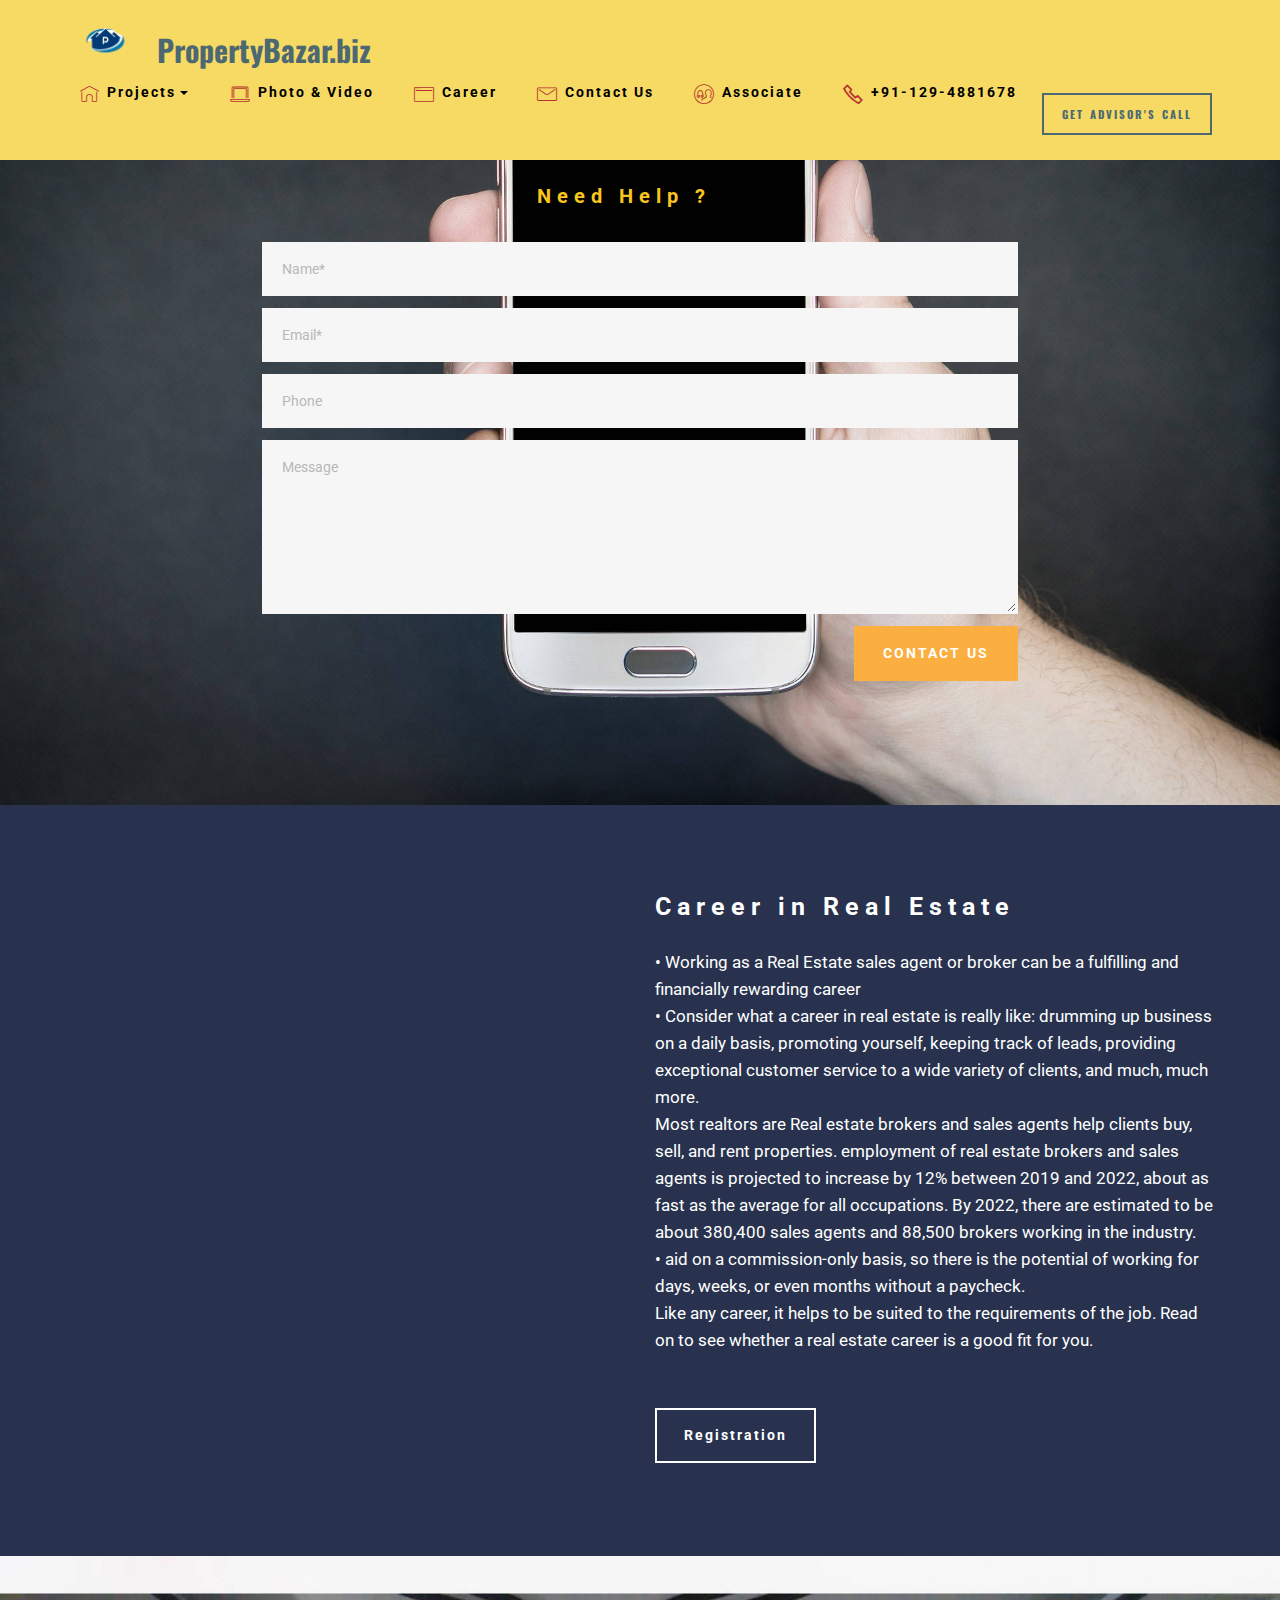
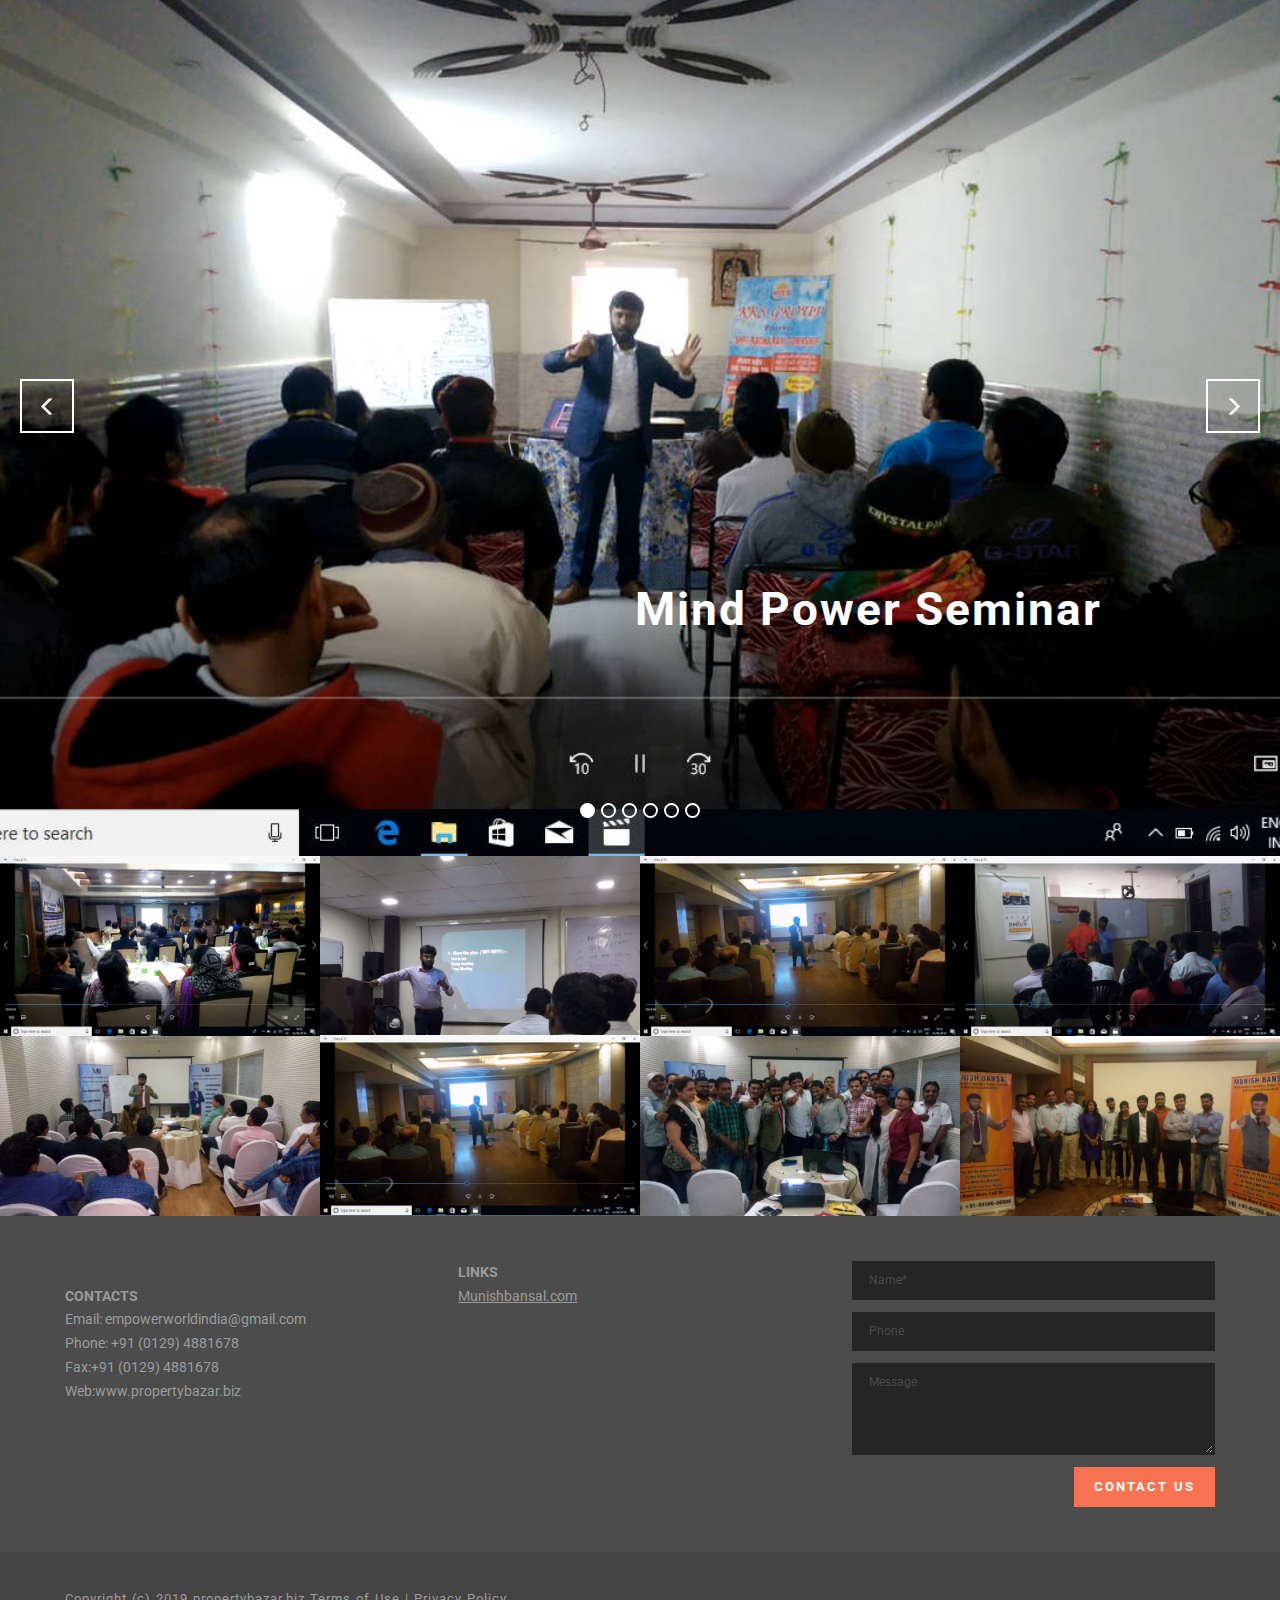
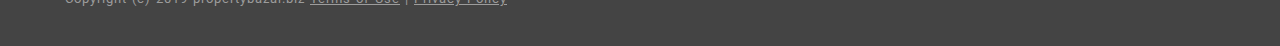
==== commit 844f6f4a: "create github pages" ====
--- a/index.html
+++ b/index.html
@@ -39,7 +39,7 @@
                 <div class="hamburger-icon"></div>
             </button>
 
-            <ul class="nav-dropdown collapse pull-xs-right navbar-toggleable-sm nav navbar-nav" id="exCollapsingNavbar"><li class="nav-item dropdown"><a class="nav-link link dropdown-toggle" data-toggle="dropdown-submenu" href="https://mobirise.com/" aria-expanded="false"><span class="mbri-home mbr-iconfont mbr-iconfont-btn" style="font-size: 19px; color: rgb(184, 49, 47);"></span>Projects</a><div class="dropdown-menu"><div class="dropdown"><a class="dropdown-item dropdown-toggle" href="https://mobirise.com/" data-toggle="dropdown-submenu" aria-expanded="false">Barsana</a><div class="dropdown-menu dropdown-submenu"><a class="dropdown-item" href="shriradharani.html"><span class="mbri-sun mbr-iconfont mbr-iconfont-btn" style="color: rgb(40, 50, 78);"></span>Shri Radha Rani Township, Barsana</a></div></div><div class="dropdown"><a class="dropdown-item dropdown-toggle" href="https://mobirise.com/" data-toggle="dropdown-submenu" aria-expanded="false">Noida</a><div class="dropdown-menu dropdown-submenu"><a class="dropdown-item" href="cyberthum.html"><span class="mbri-sun mbr-iconfont mbr-iconfont-btn"></span>Cyber Thum Noida</a></div></div><a class="dropdown-item" href="http://propertybazar.biz" aria-expanded="false">Gurugram</a><a class="dropdown-item" href="http://propertybazar.biz">Faridabad</a><a class="dropdown-item" href="http://propertybazar.biz">Greater Noida</a><a class="dropdown-item" href="http://propertybazar.biz">Yamuna Express Way</a></div></li><li class="nav-item"><a class="nav-link link" href="photovideo.html"><span class="mbri-laptop mbr-iconfont mbr-iconfont-btn" style="font-size: 20px; color: rgb(184, 49, 47);"></span>Photo &amp; Video</a></li><li class="nav-item"><a class="nav-link link" href="career.html"><span class="mbri-browse mbr-iconfont mbr-iconfont-btn" style="font-size: 20px; color: rgb(184, 49, 47);"></span>Career</a></li><li class="nav-item"><a class="nav-link link" href="contact.html"><span class="mbri-letter mbr-iconfont mbr-iconfont-btn" style="font-size: 20px; color: rgb(184, 49, 47);"></span>Contact Us</a></li><li class="nav-item"><a class="nav-link link" href="associate.html"><span class="mbri-users mbr-iconfont mbr-iconfont-btn" style="font-size: 20px; color: rgb(184, 49, 47);"></span>Associate</a></li><li class="nav-item"><a class="nav-link link" href="tel:+91-129-4881678"><span class="mobi-mbri mobi-mbri-phone mbr-iconfont mbr-iconfont-btn" style="font-size: 20px; color: rgb(184, 49, 47);"></span>+91-129-4881678</a></li><li class="nav-item"><a class="nav-link link" href="https://mobirise.com/"></a></li><li class="nav-item nav-btn"><a class="nav-link btn btn-primary-outline btn-primary" href="advisorcall.html">GET ADVISOR'S CALL</a></li></ul>
+            <ul class="nav-dropdown collapse pull-xs-right navbar-toggleable-sm nav navbar-nav" id="exCollapsingNavbar"><li class="nav-item dropdown open"><a class="nav-link link dropdown-toggle" data-toggle="dropdown-submenu" href="https://mobirise.com/" aria-expanded="true"><span class="mbri-home mbr-iconfont mbr-iconfont-btn" style="font-size: 19px; color: rgb(184, 49, 47);"></span>Projects</a><div class="dropdown-menu"><div class="dropdown open"><a class="dropdown-item dropdown-toggle" href="https://mobirise.com/" data-toggle="dropdown-submenu" aria-expanded="true">Barsana</a><div class="dropdown-menu dropdown-submenu"><a class="dropdown-item" href="shriradharani.html"><span class="mbri-sun mbr-iconfont mbr-iconfont-btn" style="color: rgb(40, 50, 78);"></span>Shri Radha Rani Township, Barsana</a></div></div><div class="dropdown"><a class="dropdown-item dropdown-toggle" href="https://mobirise.com/" data-toggle="dropdown-submenu" aria-expanded="false">Noida</a><div class="dropdown-menu dropdown-submenu"><a class="dropdown-item" href="cyberthum.html"><span class="mbri-sun mbr-iconfont mbr-iconfont-btn"></span>Cyber Thum Noida</a></div></div><a class="dropdown-item" href="http://propertybazar.biz" aria-expanded="false">Gurugram</a><a class="dropdown-item" href="http://propertybazar.biz">Faridabad</a><a class="dropdown-item" href="http://propertybazar.biz">Greater Noida</a><a class="dropdown-item" href="http://propertybazar.biz">Yamuna Express Way</a></div></li><li class="nav-item"><a class="nav-link link" href="photovideo.html"><span class="mbri-laptop mbr-iconfont mbr-iconfont-btn" style="font-size: 20px; color: rgb(184, 49, 47);"></span>Photo &amp; Video</a></li><li class="nav-item"><a class="nav-link link" href="career.html"><span class="mbri-browse mbr-iconfont mbr-iconfont-btn" style="font-size: 20px; color: rgb(184, 49, 47);"></span>Career</a></li><li class="nav-item"><a class="nav-link link" href="contact.html"><span class="mbri-letter mbr-iconfont mbr-iconfont-btn" style="font-size: 20px; color: rgb(184, 49, 47);"></span>Contact Us</a></li><li class="nav-item"><a class="nav-link link" href="associate.html"><span class="mbri-users mbr-iconfont mbr-iconfont-btn" style="font-size: 20px; color: rgb(184, 49, 47);"></span>Associate</a></li><li class="nav-item"><a class="nav-link link" href="tel:+91-129-4881678"><span class="mobi-mbri mobi-mbri-phone mbr-iconfont mbr-iconfont-btn" style="font-size: 20px; color: rgb(184, 49, 47);"></span>+91-129-4881678</a></li><li class="nav-item"><a class="nav-link link" href="https://mobirise.com/"></a></li><li class="nav-item nav-btn"><a class="nav-link btn btn-primary-outline btn-primary" href="advisorcall.html">GET ADVISOR'S CALL</a></li></ul>
 
         </div>
 
@@ -47,9 +47,9 @@
 
 </section>
 
-<section class="engine"><a href="https://mobirise.info/g">how to build your own website for free</a></section><section class="mbr-section mbr-section--relative mbr-section--fixed-size mbr-background mbr-after-navbar" id="form1-0" data-rv-view="2" style="background-image: url(assets/images/mbr-1920x1079.jpg);">
+<section class="engine"><a href="https://mobirise.info/g">how to build your own site</a></section><section class="mbr-section mbr-section--relative mbr-section--fixed-size mbr-background mbr-after-navbar" id="form1-0" data-rv-view="23" style="background-image: url(assets/images/mbr-1920x1244.jpg);">
     <div class="mbr-overlay" style="opacity: 0; background-color: rgb(40, 50, 78);"></div>
-    <div class="mbr-section__container mbr-section__container--std-padding container" style="padding-top: 93px; padding-bottom: 93px;">
+    <div class="mbr-section__container mbr-section__container--std-padding container" style="padding-top: 93px; padding-bottom: 124px;">
         <div class="row">
             <div class="col-sm-12">
                 <div class="row">
@@ -61,7 +61,7 @@
                             <div class="hide" data-form-alert-success="true">Thanks for filling out form!</div>
                         </div>
                         <form action="https://mobirise.com/" method="post" data-form-title="&amp;nbsp; &amp;nbsp; &amp;nbsp; &amp;nbsp; &amp;nbsp; &amp;nbsp; &amp;nbsp; &amp;nbsp; &amp;nbsp; &amp;nbsp; &amp;nbsp; &amp;nbsp; &amp;nbsp;Need Help ?">
-                            <input type="hidden" value="ONRXd5Ai71FNR1B0/irXog2fCXaCa80ss2Cs2HQB4fxztJTORCZycMPJjZ5RffpHV3/RrDN9rwgVIMB3FbXHP7h3wY4lSE9ocF7rWNQvKTbdo/qRghzJ8PFpBx3kbPKw" data-form-email="true">
+                            <input type="hidden" value="aPUSiffBBK7+YUpNqJ33QjjBQOWMQM1r+/5SpG25rkYWNeHaK4l/bjeWwcdp9Go0cPO5VCBuekHFjgfkDaxOvrHDMlTs/7yyEO6VzR50uf/gz57r3WM40d4+930X7V+u" data-form-email="true">
                             <div class="form-group">
                                 <input type="text" class="form-control" name="name" required="" placeholder="Name*" data-form-field="Name">
                             </div>
@@ -83,7 +83,7 @@
     </div>
 </section>
 
-<section class="mbr-section mbr-section--relative" id="msg-box4-o" data-rv-view="11" style="background-color: rgb(40, 50, 78);">
+<section class="mbr-section mbr-section--relative" id="msg-box4-o" data-rv-view="32" style="background-color: rgb(40, 50, 78);">
     
     <div class="mbr-section__container mbr-section__container--isolated container" style="padding-top: 93px; padding-bottom: 93px;">
         <div class="row">
@@ -116,7 +116,7 @@
     </div>
 </section>
 
-<section class="mbr-slider mbr-section mbr-section--no-padding carousel slide" data-ride="carousel" data-wrap="true" data-interval="5000" id="slider-q" data-rv-view="14" style="background-color: rgb(255, 255, 255);">
+<section class="mbr-slider mbr-section mbr-section--no-padding carousel slide" data-ride="carousel" data-wrap="true" data-interval="5000" id="slider-q" data-rv-view="2" style="background-color: rgb(255, 255, 255);">
     <div class="mbr-section__container">
         <div>
             <ol class="carousel-indicators">
@@ -246,7 +246,7 @@
     </div>
 </section>
 
-<section class="mbr-gallery mbr-section mbr-section--no-padding" id="gallery1-r" data-rv-view="35" style="background-color: rgb(76, 105, 114);">
+<section class="mbr-gallery mbr-section mbr-section--no-padding" id="gallery1-r" data-rv-view="47" style="background-color: rgb(76, 105, 114);">
     <!-- Gallery -->
     <div class=" mbr-gallery-layout-default">
         <div>
@@ -368,41 +368,55 @@
     </div>
 </section>
 
-<section class="mbr-section mbr-section--relative mbr-section--fixed-size mbr-parallax-background" id="form1-t" data-rv-view="70" style="background-image: url(assets/images/mbr-1-1920x1280.jpg);">
+<section class="mbr-section mbr-section--relative mbr-section--fixed-size mbr-parallax-background" id="contacts3-f" data-rv-view="255" style="background-image: url(assets/images/mbr-5-1920x1280.jpg);">
+    <div class="mbr-overlay" style="opacity: 0.7; background-color: rgb(0, 0, 0);"></div>
+    <div class="mbr-section__container container">
+        <div class="mbr-contacts mbr-contacts--wysiwyg row" style="padding-top: 45px; padding-bottom: 45px;">
+            <div class="col-sm-8">
+                <div class="row">
+                    <div class="col-sm-6">
+                        <p class="mbr-contacts__text"><br>
+<strong>CONTACTS</strong><br>
+Email: empowerworldindia@gmail.com<br>
+Phone: +91 (0129) 4881678<br>
+Fax:+91 (0129) 4881678<br>Web:www.propertybazar.biz</p>
+                    </div>
+                    <div class="col-sm-6"><p class="mbr-contacts__text"><strong>LINKS</strong></p><ul class="mbr-contacts__list"><li><a class="mbr-contacts__link text-gray" href="https://munishbansal.com">Munishbansal.com</a></li><li><br></li></ul></div>
+                </div>
+            </div>
+            <div class="mbr-contacts__column col-sm-4" data-form-type="formoid">
+                <div data-form-alert="true">
+                    <div class="hide" data-form-alert-success="true">Thanks for filling out form!</div>
+                </div>
+                <form action="https://mobirise.com/" method="post" data-form-title="MESSAGE">
+                    <input type="hidden" value="nxgiPCh94WExiim8YIvVGqj3Wj4ID1NC0emvRpEDJD2KqQZaC8gLfxgfBO8pqIrwKZAjO8uCwb3ORoIOJbUq8YyrFgU9DQx5JTNUYnw91LkjG5zW+jkCkg09I3CCPfuj" data-form-email="true">
+                    <div class="form-group">
+                        <input type="text" class="form-control input-sm input-inverse" name="name" required="" placeholder="Name*" data-form-field="Name">
+                    </div>
+                    
+                    <div class="form-group">
+                        <input type="tel" class="form-control input-sm input-inverse" name="phone" placeholder="Phone" data-form-field="Phone">
+                    </div>
+                    <div class="form-group">
+                        <textarea class="form-control input-sm input-inverse" name="message" rows="4" placeholder="Message" data-form-field="Message"></textarea>
+                    </div>
+                    <div class="mbr-buttons mbr-buttons--right btn-inverse"><button type="submit" class="mbr-buttons__btn btn btn-danger">CONTACT US</button></div>
+                </form>
+            </div>
+        </div>
+    </div>
+</section>
+
+<footer class="mbr-section mbr-section--relative mbr-section--fixed-size" id="footer1-z" data-rv-view="256" style="background-color: rgb(68, 68, 68);">
     
-    <div class="mbr-section__container mbr-section__container--std-padding container" style="padding-top: 93px; padding-bottom: 93px;">
-        <div class="row">
+    <div class="mbr-section__container container">
+        <div class="mbr-footer mbr-footer--wysiwyg row" style="padding-top: 36.9px; padding-bottom: 36.9px;">
             <div class="col-sm-12">
-                <div class="row">
-                    <div class="col-sm-8 col-sm-offset-2" data-form-type="formoid">
-                        <div class="mbr-header mbr-header--center mbr-header--std-padding">
-                            <h2 class="mbr-header__text">CONTACT FORM</h2>
-                        </div>
-                        <div data-form-alert="true">
-                            <div class="hide" data-form-alert-success="true">Thanks for filling out form!</div>
-                        </div>
-                        <form action="https://mobirise.com/" method="post" data-form-title="CONTACT FORM">
-                            <input type="hidden" value="QSBTypxPuzn4u8Z0MXX0nZnZS7AqAltD04Vmh3+7r55AiGhINEjna6Wcy+zicg1Fv0C0qXpAjaWcHlj2TwAmKTvrUnPrr9GeSkFNgJFMIIbUz5vrbWmclb4WSVLcC5/p" data-form-email="true">
-                            <div class="form-group">
-                                <input type="text" class="form-control" name="name" required="" placeholder="Name*" data-form-field="Name">
-                            </div>
-                            <div class="form-group">
-                                <input type="email" class="form-control" name="email" required="" placeholder="Email*" data-form-field="Email">
-                            </div>
-                            <div class="form-group">
-                                <input type="tel" class="form-control" name="phone" placeholder="Phone" data-form-field="Phone">
-                            </div>
-                            <div class="form-group">
-                                <textarea class="form-control" name="message" rows="7" placeholder="Message" data-form-field="Message"></textarea>
-                            </div>
-                            <div class="mbr-buttons mbr-buttons--right"><button type="submit" class="mbr-buttons__btn btn btn-lg btn-danger">CONTACT US</button></div>
-                        </form>
-                    </div>
-                </div>
-            </div>
-        </div>
-    </div>
-</section>
+                <p class="mbr-footer__copyright">Copyright (c) 2019 propertybazar.biz&nbsp;<a class="mbr-footer__link text-gray" href="https://mobirise.com/">Terms of Use</a>  | <a class="mbr-footer__link text-gray" href="index.html">Privacy Policy</a></p>
+            </div>
+        </div>
+    </div>
+</footer>
 
 
   <script src="assets/web/assets/jquery/jquery.min.js"></script>
--- a/assets/mobirise/css/mbr-additional.css
+++ b/assets/mobirise/css/mbr-additional.css
@@ -1,5 +1,7 @@
 @import url(https://fonts.googleapis.com/css?family=Roboto:400,300,700);
 @import url(https://fonts.googleapis.com/css?family=Oswald:400,300,700);
+@import url(https://fonts.googleapis.com/css?family=Indie+Flower);
+@import url(https://fonts.googleapis.com/css?family=PT+Sans+Narrow:400,700);
 
 
 #dropdown-menu-2btn-2 .hide-buttons [data-button] {
@@ -16,12 +18,12 @@
 }
 #dropdown-menu-2btn-2 .navbar,
 #dropdown-menu-2btn-2 .dropdown-menu {
-  background: #cccccc;
+  background: #f7da64;
 }
 #dropdown-menu-2btn-2 .dropdown-menu .dropdown-toggle[aria-expanded="true"],
 #dropdown-menu-2btn-2 .dropdown-menu a:hover,
 #dropdown-menu-2btn-2 .dropdown-menu a:focus {
-  background: #c2c2c2;
+  background: #f6d551;
 }
 #dropdown-menu-2btn-2 .navbar-toggler {
   color: #000000;
@@ -51,9 +53,6 @@
 #slider-q SPAN {
   font-size: 19px;
 }
-#form1-t .mbr-header__text {
-  color: #fac51c;
-}
 
 
 #dropdown-menu-2btn-g .hide-buttons [data-button] {
@@ -70,12 +69,12 @@
 }
 #dropdown-menu-2btn-g .navbar,
 #dropdown-menu-2btn-g .dropdown-menu {
-  background: #fac51c;
+  background: #f7da64;
 }
 #dropdown-menu-2btn-g .dropdown-menu .dropdown-toggle[aria-expanded="true"],
 #dropdown-menu-2btn-g .dropdown-menu a:hover,
 #dropdown-menu-2btn-g .dropdown-menu a:focus {
-  background: #fac008;
+  background: #f6d551;
 }
 #dropdown-menu-2btn-g .navbar-toggler {
   color: #000000;
@@ -106,12 +105,12 @@
 }
 #dropdown-menu-2btn-g .navbar,
 #dropdown-menu-2btn-g .dropdown-menu {
-  background: #fac51c;
+  background: #f7da64;
 }
 #dropdown-menu-2btn-g .dropdown-menu .dropdown-toggle[aria-expanded="true"],
 #dropdown-menu-2btn-g .dropdown-menu a:hover,
 #dropdown-menu-2btn-g .dropdown-menu a:focus {
-  background: #fac008;
+  background: #f6d551;
 }
 #dropdown-menu-2btn-g .navbar-toggler {
   color: #000000;
@@ -145,12 +144,12 @@
 }
 #dropdown-menu-2btn-g .navbar,
 #dropdown-menu-2btn-g .dropdown-menu {
-  background: #cccccc;
+  background: #f7da64;
 }
 #dropdown-menu-2btn-g .dropdown-menu .dropdown-toggle[aria-expanded="true"],
 #dropdown-menu-2btn-g .dropdown-menu a:hover,
 #dropdown-menu-2btn-g .dropdown-menu a:focus {
-  background: #c2c2c2;
+  background: #f6d551;
 }
 #dropdown-menu-2btn-g .navbar-toggler {
   color: #000000;
@@ -190,12 +189,12 @@
 }
 #dropdown-menu-2btn-g .navbar,
 #dropdown-menu-2btn-g .dropdown-menu {
-  background: #fac51c;
+  background: #f7da64;
 }
 #dropdown-menu-2btn-g .dropdown-menu .dropdown-toggle[aria-expanded="true"],
 #dropdown-menu-2btn-g .dropdown-menu a:hover,
 #dropdown-menu-2btn-g .dropdown-menu a:focus {
-  background: #fac008;
+  background: #f6d551;
 }
 #dropdown-menu-2btn-g .navbar-toggler {
   color: #000000;
@@ -233,12 +232,12 @@
 }
 #dropdown-menu-2btn-c .navbar,
 #dropdown-menu-2btn-c .dropdown-menu {
-  background: #fac51c;
+  background: #f7da64;
 }
 #dropdown-menu-2btn-c .dropdown-menu .dropdown-toggle[aria-expanded="true"],
 #dropdown-menu-2btn-c .dropdown-menu a:hover,
 #dropdown-menu-2btn-c .dropdown-menu a:focus {
-  background: #fac008;
+  background: #f6d551;
 }
 #dropdown-menu-2btn-c .navbar-toggler {
   color: #000000;
@@ -271,12 +270,12 @@
 }
 #dropdown-menu-2btn-7 .navbar,
 #dropdown-menu-2btn-7 .dropdown-menu {
-  background: #fac51c;
+  background: #f7da64;
 }
 #dropdown-menu-2btn-7 .dropdown-menu .dropdown-toggle[aria-expanded="true"],
 #dropdown-menu-2btn-7 .dropdown-menu a:hover,
 #dropdown-menu-2btn-7 .dropdown-menu a:focus {
-  background: #fac008;
+  background: #f6d551;
 }
 #dropdown-menu-2btn-7 .navbar-toggler {
   color: #000000;
@@ -291,9 +290,14 @@
 #slider-9 H1 {
   font-size: 36px;
 }
+#slider-9 P {
+  text-align: center;
+}
 #testimonials1-b .mbr-reviews__text P {
   text-align: left;
 }
+
+
 
 
 #dropdown-menu-2btn-3 .hide-buttons [data-button] {
@@ -310,12 +314,12 @@
 }
 #dropdown-menu-2btn-3 .navbar,
 #dropdown-menu-2btn-3 .dropdown-menu {
-  background: #cccccc;
+  background: #f7da64;
 }
 #dropdown-menu-2btn-3 .dropdown-menu .dropdown-toggle[aria-expanded="true"],
 #dropdown-menu-2btn-3 .dropdown-menu a:hover,
 #dropdown-menu-2btn-3 .dropdown-menu a:focus {
-  background: #c2c2c2;
+  background: #f6d551;
 }
 #dropdown-menu-2btn-3 .navbar-toggler {
   color: #000000;
@@ -336,8 +340,17 @@
 #testimonials1-6 .mbr-section__header DIV {
   text-align: center;
   font-size: 16px;
+  font-family: 'Indie Flower', cursive;
 }
 #testimonials1-6 .mbr-section__header {
   text-align: center;
   color: #28324e;
 }
+#testimonials1-6 .mbr-section__header SPAN {
+  font-size: 18px;
+  font-family: 'PT Sans Narrow', sans-serif;
+  color: #b8312f;
+}
+#testimonials1-6 .mbr-reviews__text {
+  text-align: center;
+}
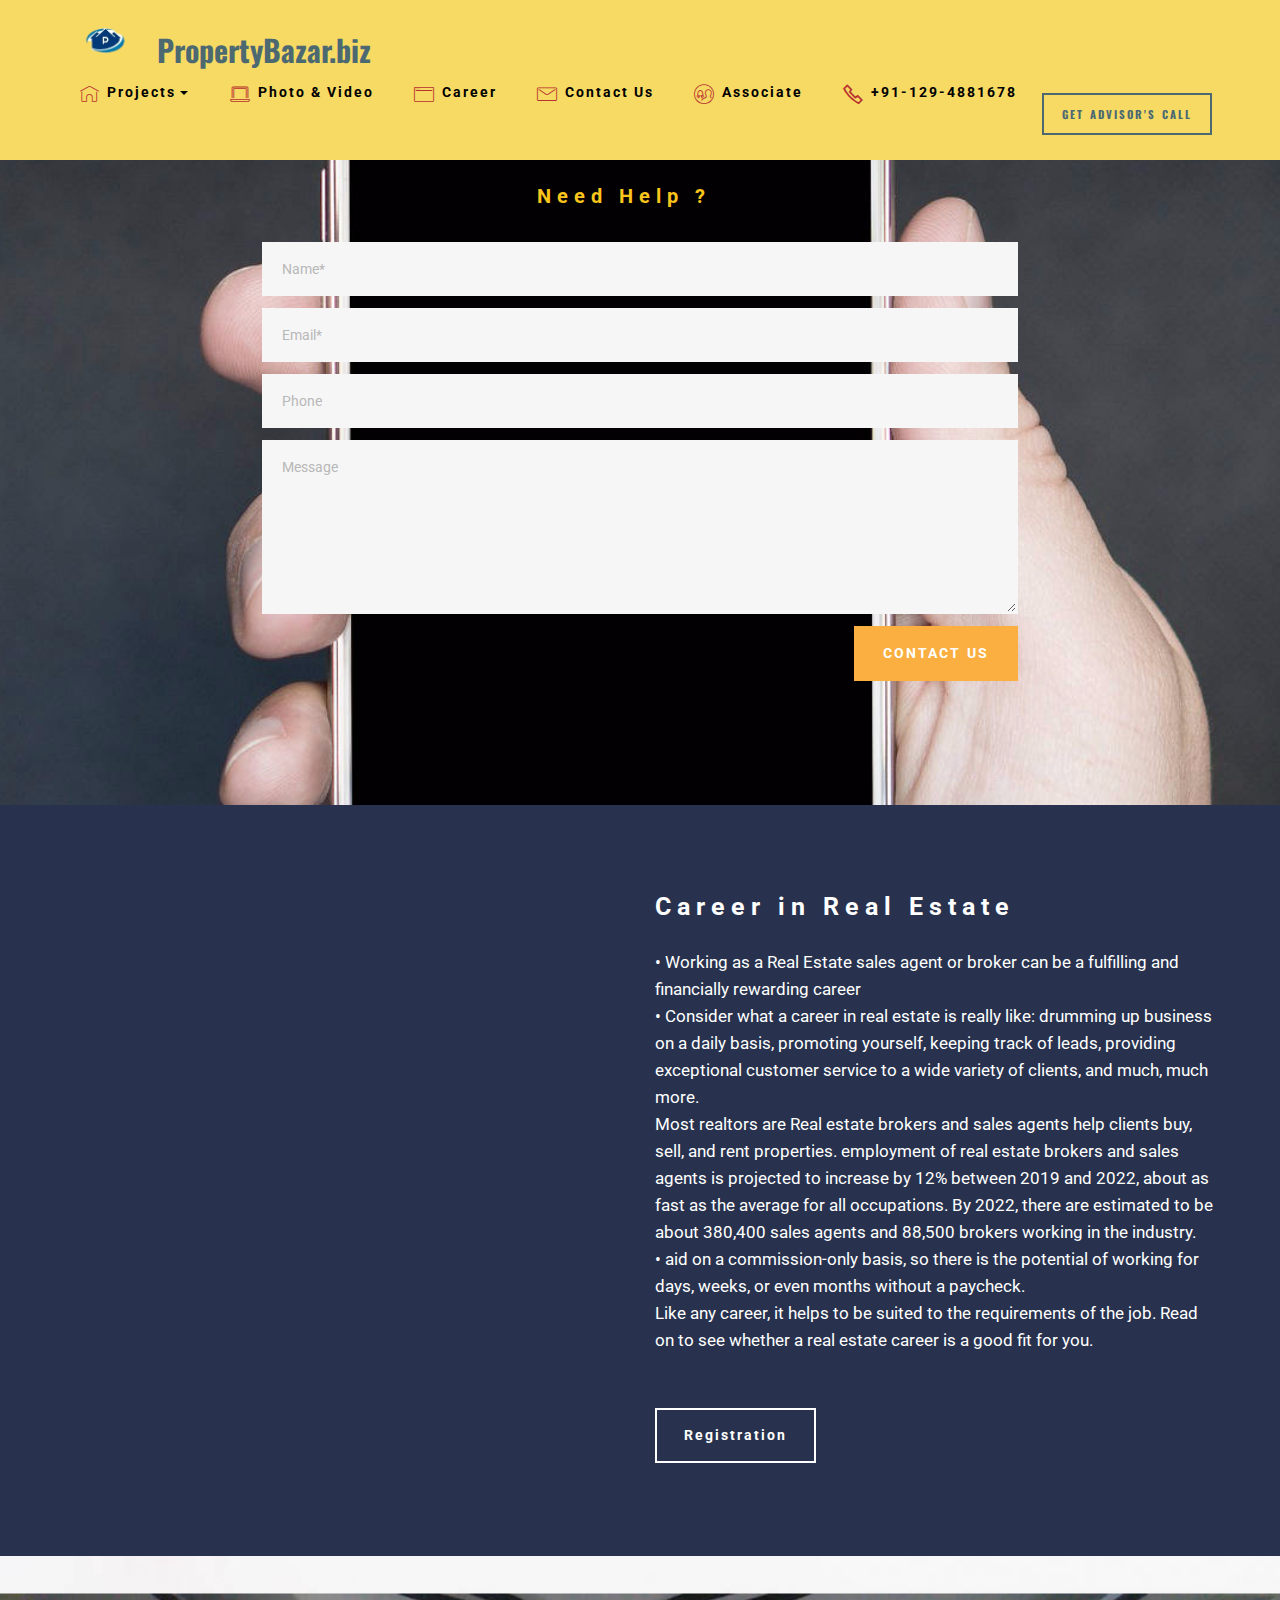
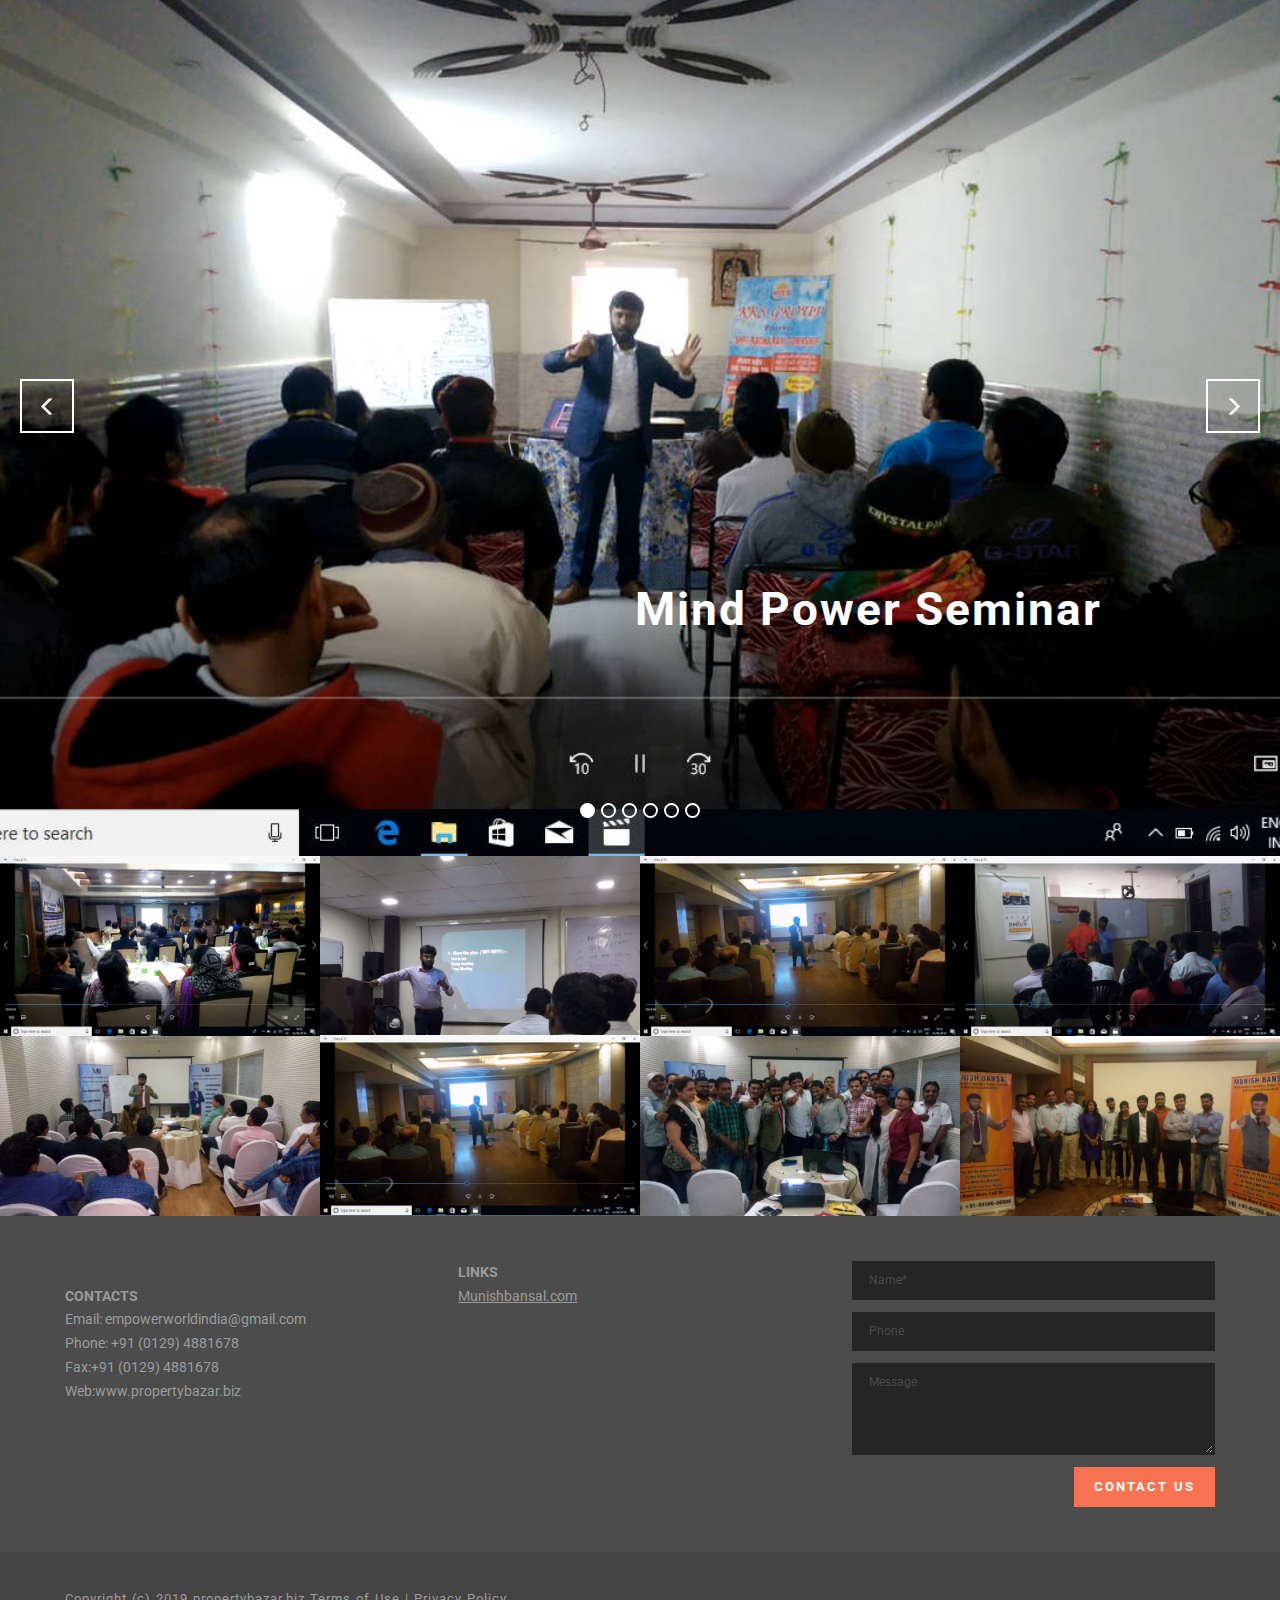
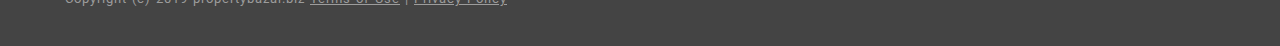
==== commit 3abadc8b: "create github pages" ====
--- a/index.html
+++ b/index.html
@@ -47,7 +47,7 @@
 
 </section>
 
-<section class="engine"><a href="https://mobirise.info/g">how to build your own site</a></section><section class="mbr-section mbr-section--relative mbr-section--fixed-size mbr-background mbr-after-navbar" id="form1-0" data-rv-view="23" style="background-image: url(assets/images/mbr-1920x1244.jpg);">
+<section class="engine"><a href="https://mobirise.info/u">bootstrap html templates</a></section><section class="mbr-section mbr-section--relative mbr-section--fixed-size mbr-background mbr-after-navbar" id="form1-0" data-rv-view="23" style="background-image: url(assets/images/mbr-1-1920x1244.jpg);">
     <div class="mbr-overlay" style="opacity: 0; background-color: rgb(40, 50, 78);"></div>
     <div class="mbr-section__container mbr-section__container--std-padding container" style="padding-top: 93px; padding-bottom: 124px;">
         <div class="row">
@@ -61,7 +61,7 @@
                             <div class="hide" data-form-alert-success="true">Thanks for filling out form!</div>
                         </div>
                         <form action="https://mobirise.com/" method="post" data-form-title="&amp;nbsp; &amp;nbsp; &amp;nbsp; &amp;nbsp; &amp;nbsp; &amp;nbsp; &amp;nbsp; &amp;nbsp; &amp;nbsp; &amp;nbsp; &amp;nbsp; &amp;nbsp; &amp;nbsp;Need Help ?">
-                            <input type="hidden" value="aPUSiffBBK7+YUpNqJ33QjjBQOWMQM1r+/5SpG25rkYWNeHaK4l/bjeWwcdp9Go0cPO5VCBuekHFjgfkDaxOvrHDMlTs/7yyEO6VzR50uf/gz57r3WM40d4+930X7V+u" data-form-email="true">
+                            <input type="hidden" value="GEWUzusalDlKoXEl1meuUVVtvlJtSz0xe2tMZrBXWkFeNABZzzH5K8bUaYtXkIz1Bb6fUzuyi8qfYZCUbhbXFyqY7v9TXsVIf14h8A/ieC4YW96VQOO569qdp6sac9xC" data-form-email="true">
                             <div class="form-group">
                                 <input type="text" class="form-control" name="name" required="" placeholder="Name*" data-form-field="Name">
                             </div>
@@ -389,7 +389,7 @@
                     <div class="hide" data-form-alert-success="true">Thanks for filling out form!</div>
                 </div>
                 <form action="https://mobirise.com/" method="post" data-form-title="MESSAGE">
-                    <input type="hidden" value="nxgiPCh94WExiim8YIvVGqj3Wj4ID1NC0emvRpEDJD2KqQZaC8gLfxgfBO8pqIrwKZAjO8uCwb3ORoIOJbUq8YyrFgU9DQx5JTNUYnw91LkjG5zW+jkCkg09I3CCPfuj" data-form-email="true">
+                    <input type="hidden" value="l80IeJgCfsFTKoBdCS8qu5TzIUNyw+nHeAYGaEepTp47VdKbAcjy9uorKLpEUFlnJ5zFhabPqnNDgTVGTTTrw2ZwVFxfTBHIK13K5pTbWWLKhv9eZmqvNqLWUF3VY15r" data-form-email="true">
                     <div class="form-group">
                         <input type="text" class="form-control input-sm input-inverse" name="name" required="" placeholder="Name*" data-form-field="Name">
                     </div>
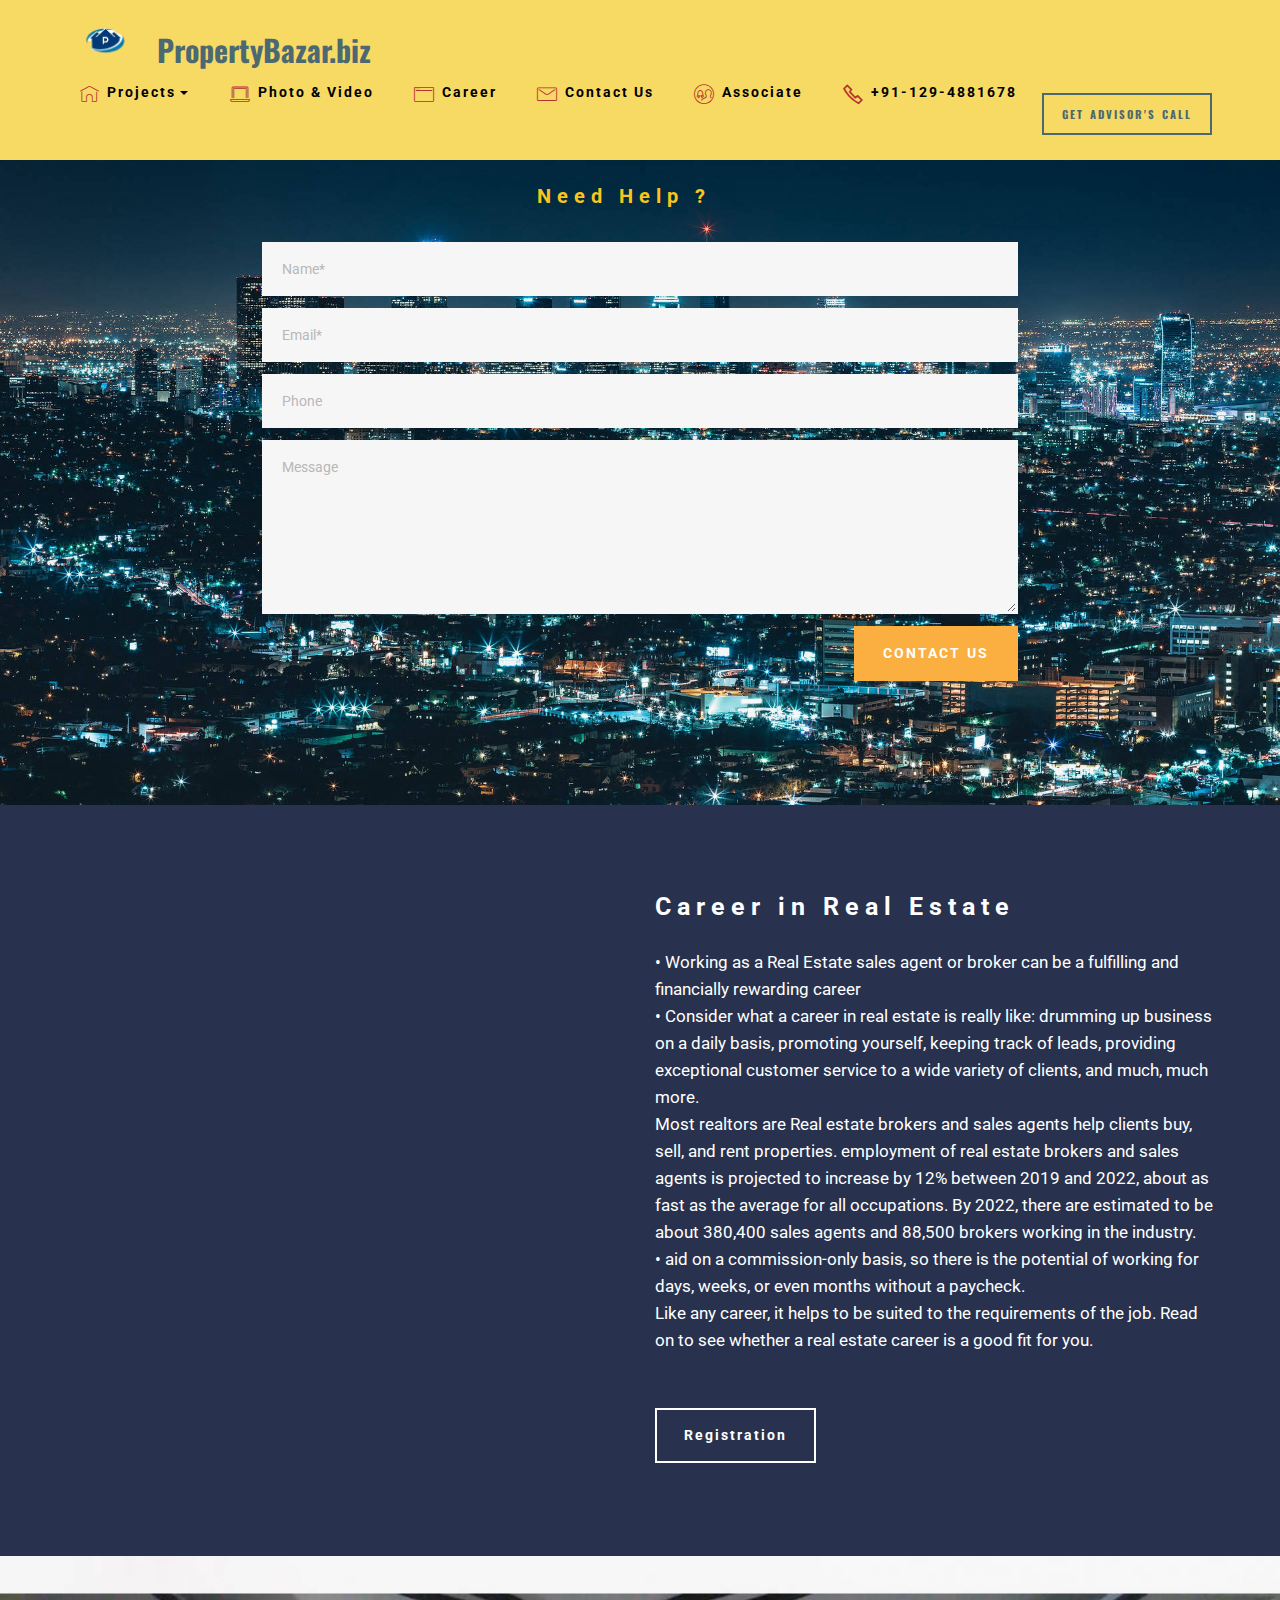
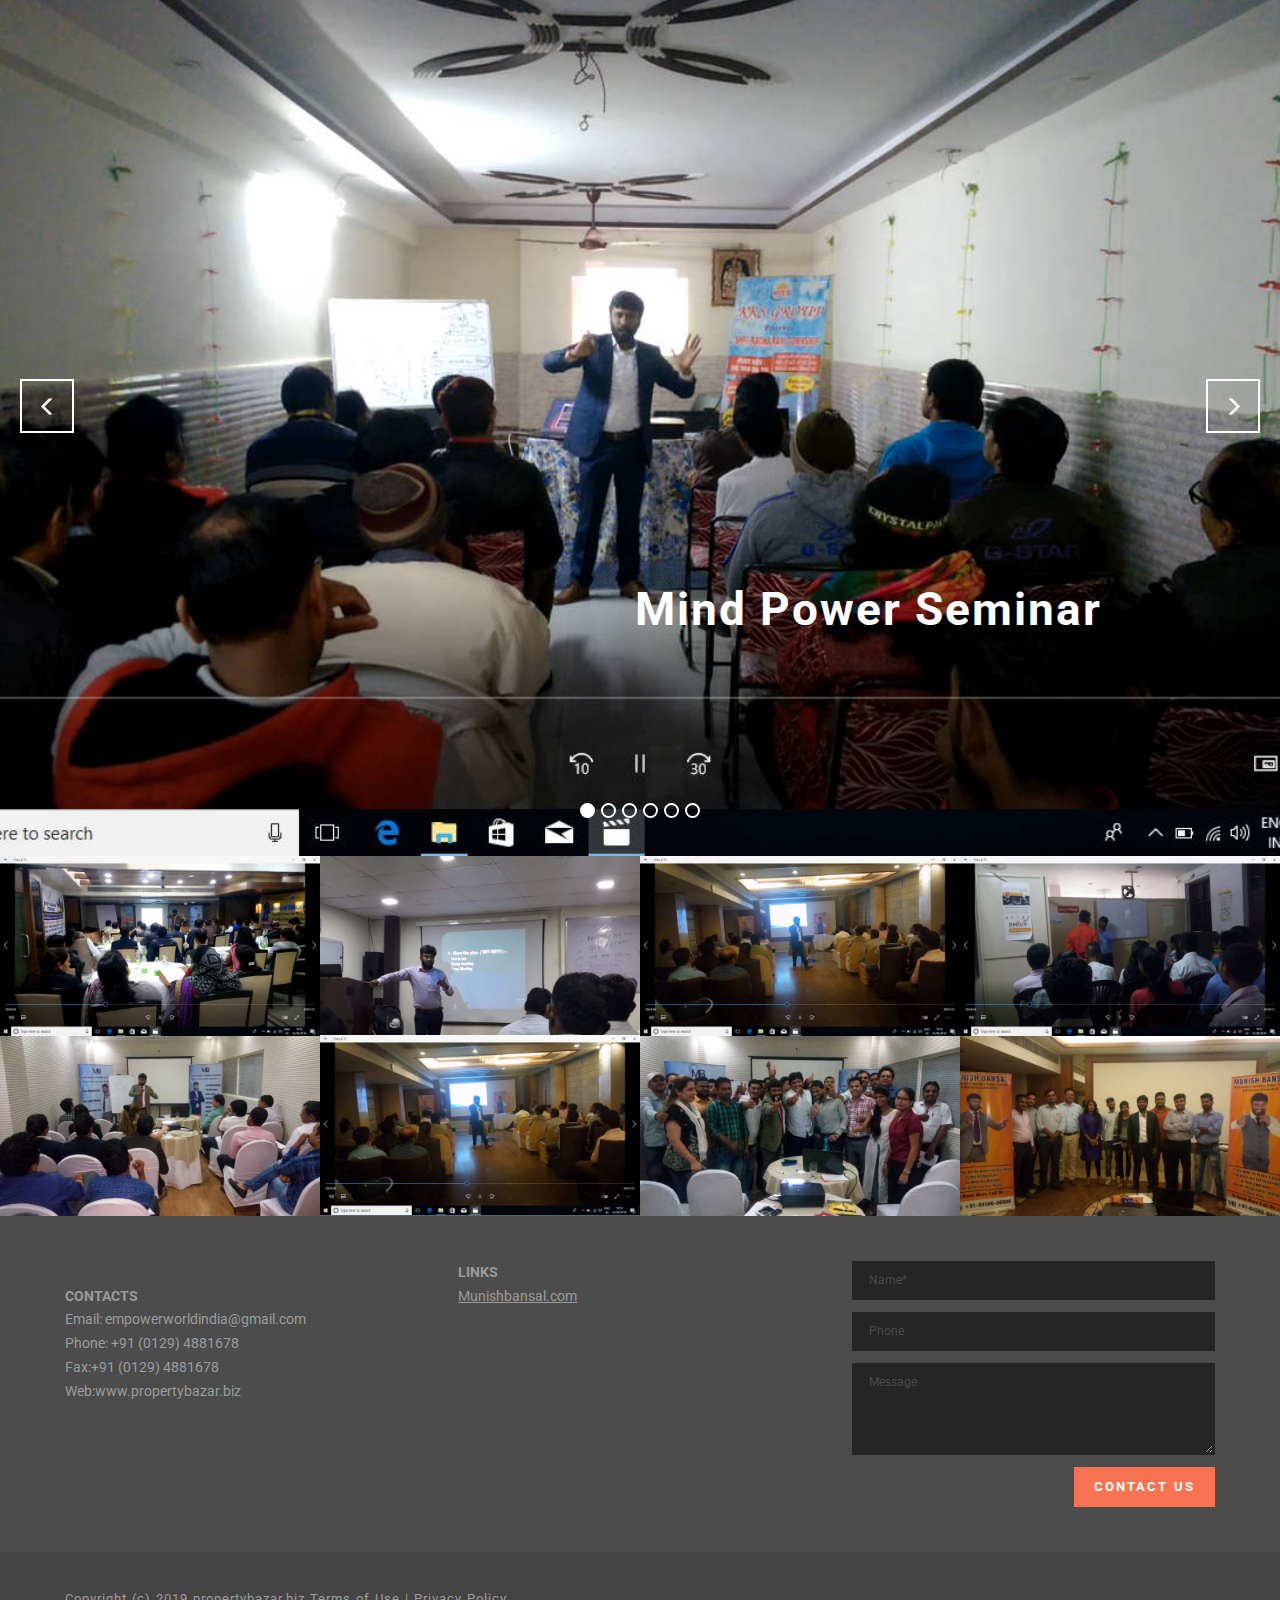
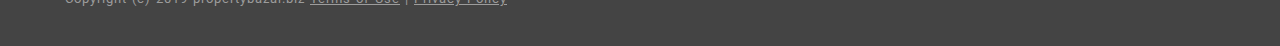
==== commit 3cf2437b: "create github pages" ====
--- a/index.html
+++ b/index.html
@@ -47,7 +47,7 @@
 
 </section>
 
-<section class="engine"><a href="https://mobirise.info/u">bootstrap html templates</a></section><section class="mbr-section mbr-section--relative mbr-section--fixed-size mbr-background mbr-after-navbar" id="form1-0" data-rv-view="23" style="background-image: url(assets/images/mbr-1-1920x1244.jpg);">
+<section class="engine"><a href="https://mobirise.info/o">portfolio web templates</a></section><section class="mbr-section mbr-section--relative mbr-section--fixed-size mbr-background mbr-after-navbar" id="form1-0" data-rv-view="23" style="background-image: url(assets/images/mbr-6-1920x1280.jpg);">
     <div class="mbr-overlay" style="opacity: 0; background-color: rgb(40, 50, 78);"></div>
     <div class="mbr-section__container mbr-section__container--std-padding container" style="padding-top: 93px; padding-bottom: 124px;">
         <div class="row">
@@ -61,7 +61,7 @@
                             <div class="hide" data-form-alert-success="true">Thanks for filling out form!</div>
                         </div>
                         <form action="https://mobirise.com/" method="post" data-form-title="&amp;nbsp; &amp;nbsp; &amp;nbsp; &amp;nbsp; &amp;nbsp; &amp;nbsp; &amp;nbsp; &amp;nbsp; &amp;nbsp; &amp;nbsp; &amp;nbsp; &amp;nbsp; &amp;nbsp;Need Help ?">
-                            <input type="hidden" value="GEWUzusalDlKoXEl1meuUVVtvlJtSz0xe2tMZrBXWkFeNABZzzH5K8bUaYtXkIz1Bb6fUzuyi8qfYZCUbhbXFyqY7v9TXsVIf14h8A/ieC4YW96VQOO569qdp6sac9xC" data-form-email="true">
+                            <input type="hidden" value="d0MpmIXxIebLUh6M2qpOuYbZ33r2sUMGcaWakfHMUjSWuT6+vSTuGICr4oJYcMd7TddjV1FCuHxUN4/TF9eC42rs765fW9+BhNR9LodUY5g7GuJD317r56CMY1g0+Ktj" data-form-email="true">
                             <div class="form-group">
                                 <input type="text" class="form-control" name="name" required="" placeholder="Name*" data-form-field="Name">
                             </div>
@@ -389,7 +389,7 @@
                     <div class="hide" data-form-alert-success="true">Thanks for filling out form!</div>
                 </div>
                 <form action="https://mobirise.com/" method="post" data-form-title="MESSAGE">
-                    <input type="hidden" value="l80IeJgCfsFTKoBdCS8qu5TzIUNyw+nHeAYGaEepTp47VdKbAcjy9uorKLpEUFlnJ5zFhabPqnNDgTVGTTTrw2ZwVFxfTBHIK13K5pTbWWLKhv9eZmqvNqLWUF3VY15r" data-form-email="true">
+                    <input type="hidden" value="nCeX8scEXqSOxS3kdM+W2+82HBUUhn0tzOcAiy1+XKX5LvBYsm9XRgVnI+ji70GMBT2YPWBt/N73TRR53YAk986V7UvnjaJZmN56f1AoRVd4fcPIX7u5B0/ONaZogDsR" data-form-email="true">
                     <div class="form-group">
                         <input type="text" class="form-control input-sm input-inverse" name="name" required="" placeholder="Name*" data-form-field="Name">
                     </div>
